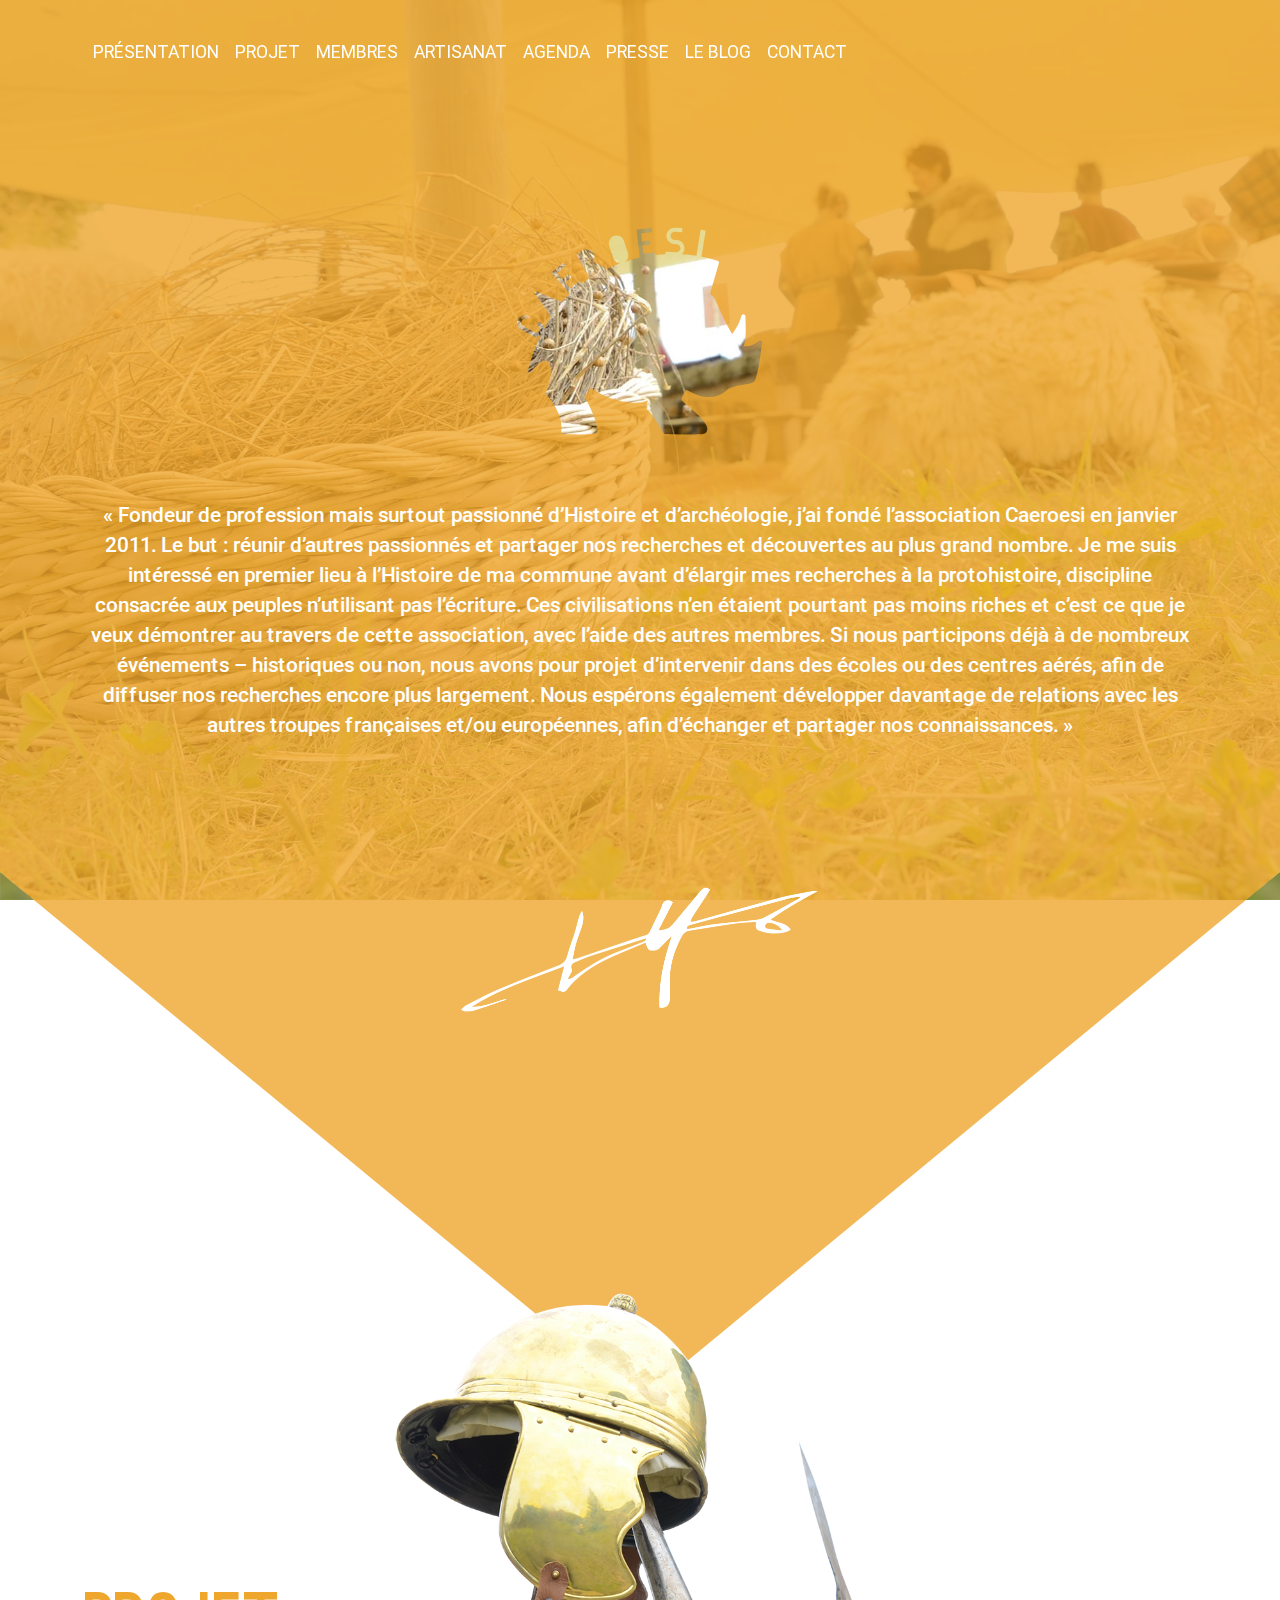
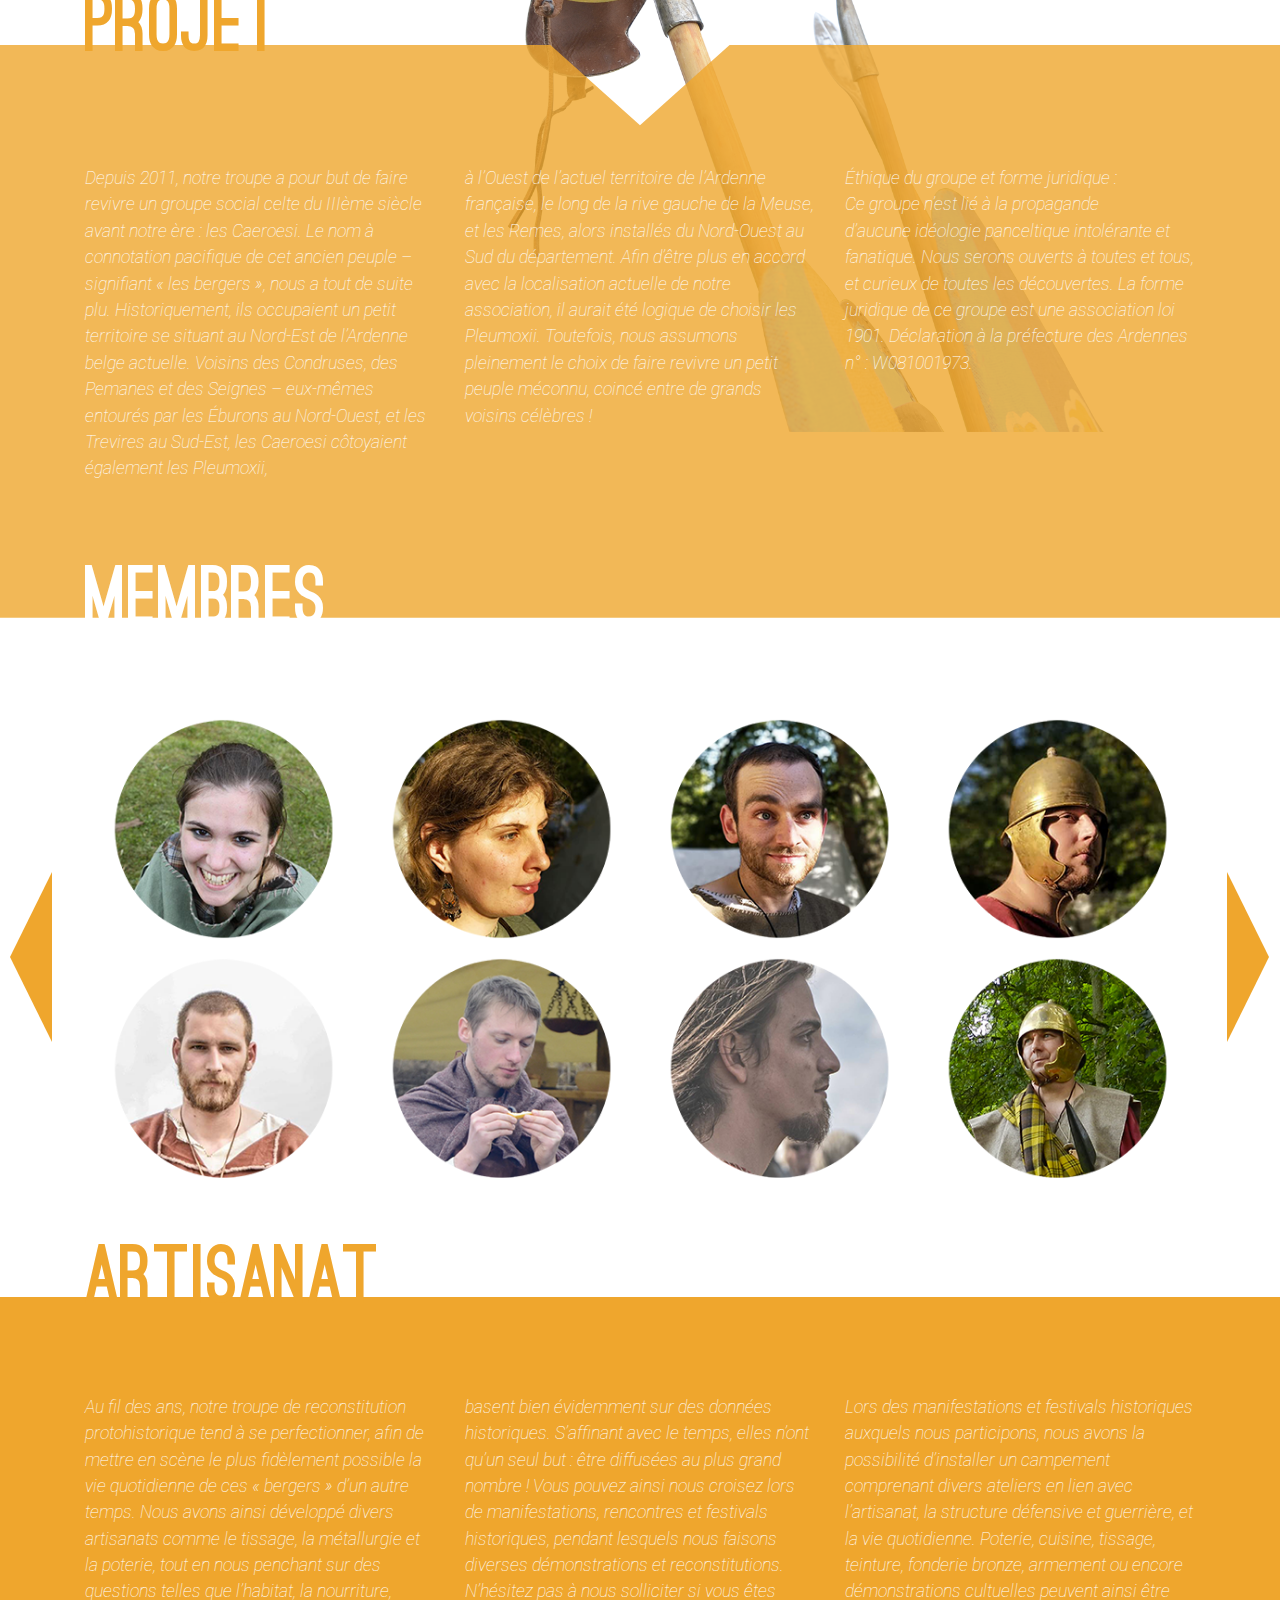
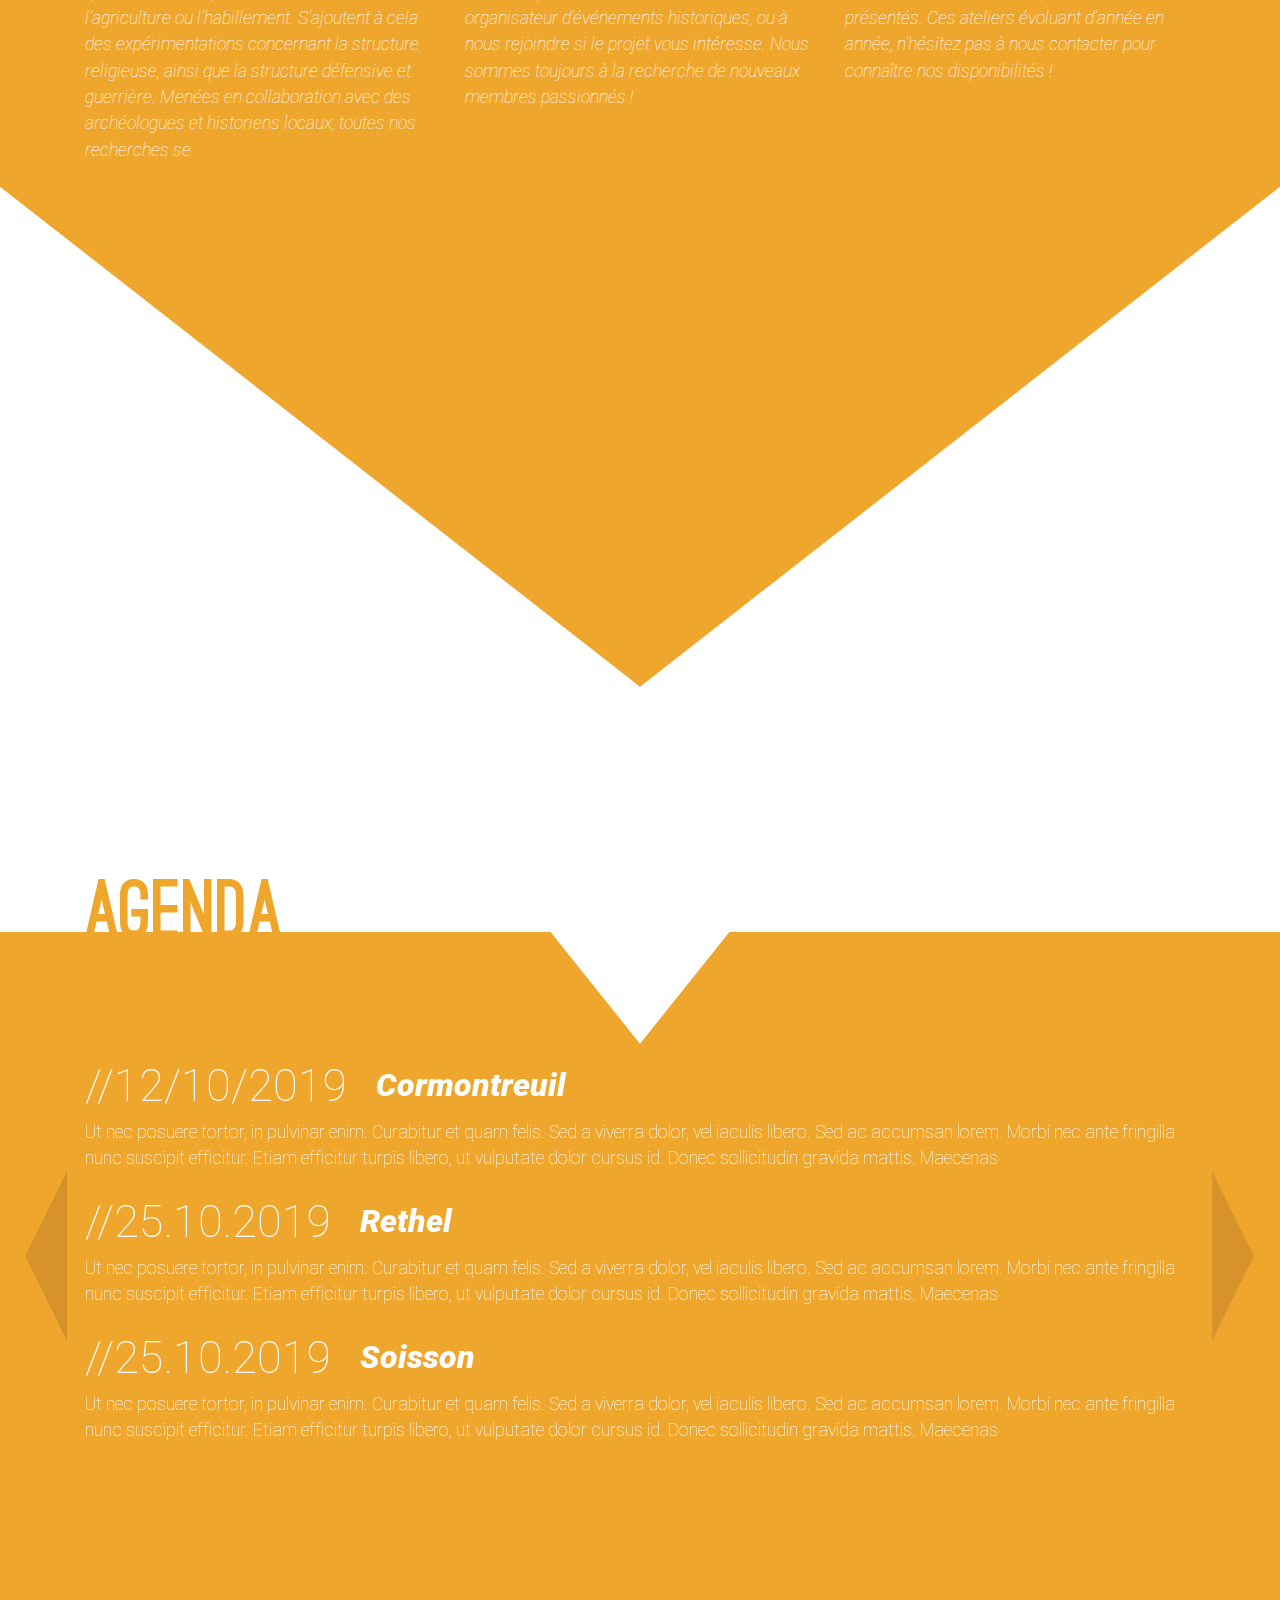
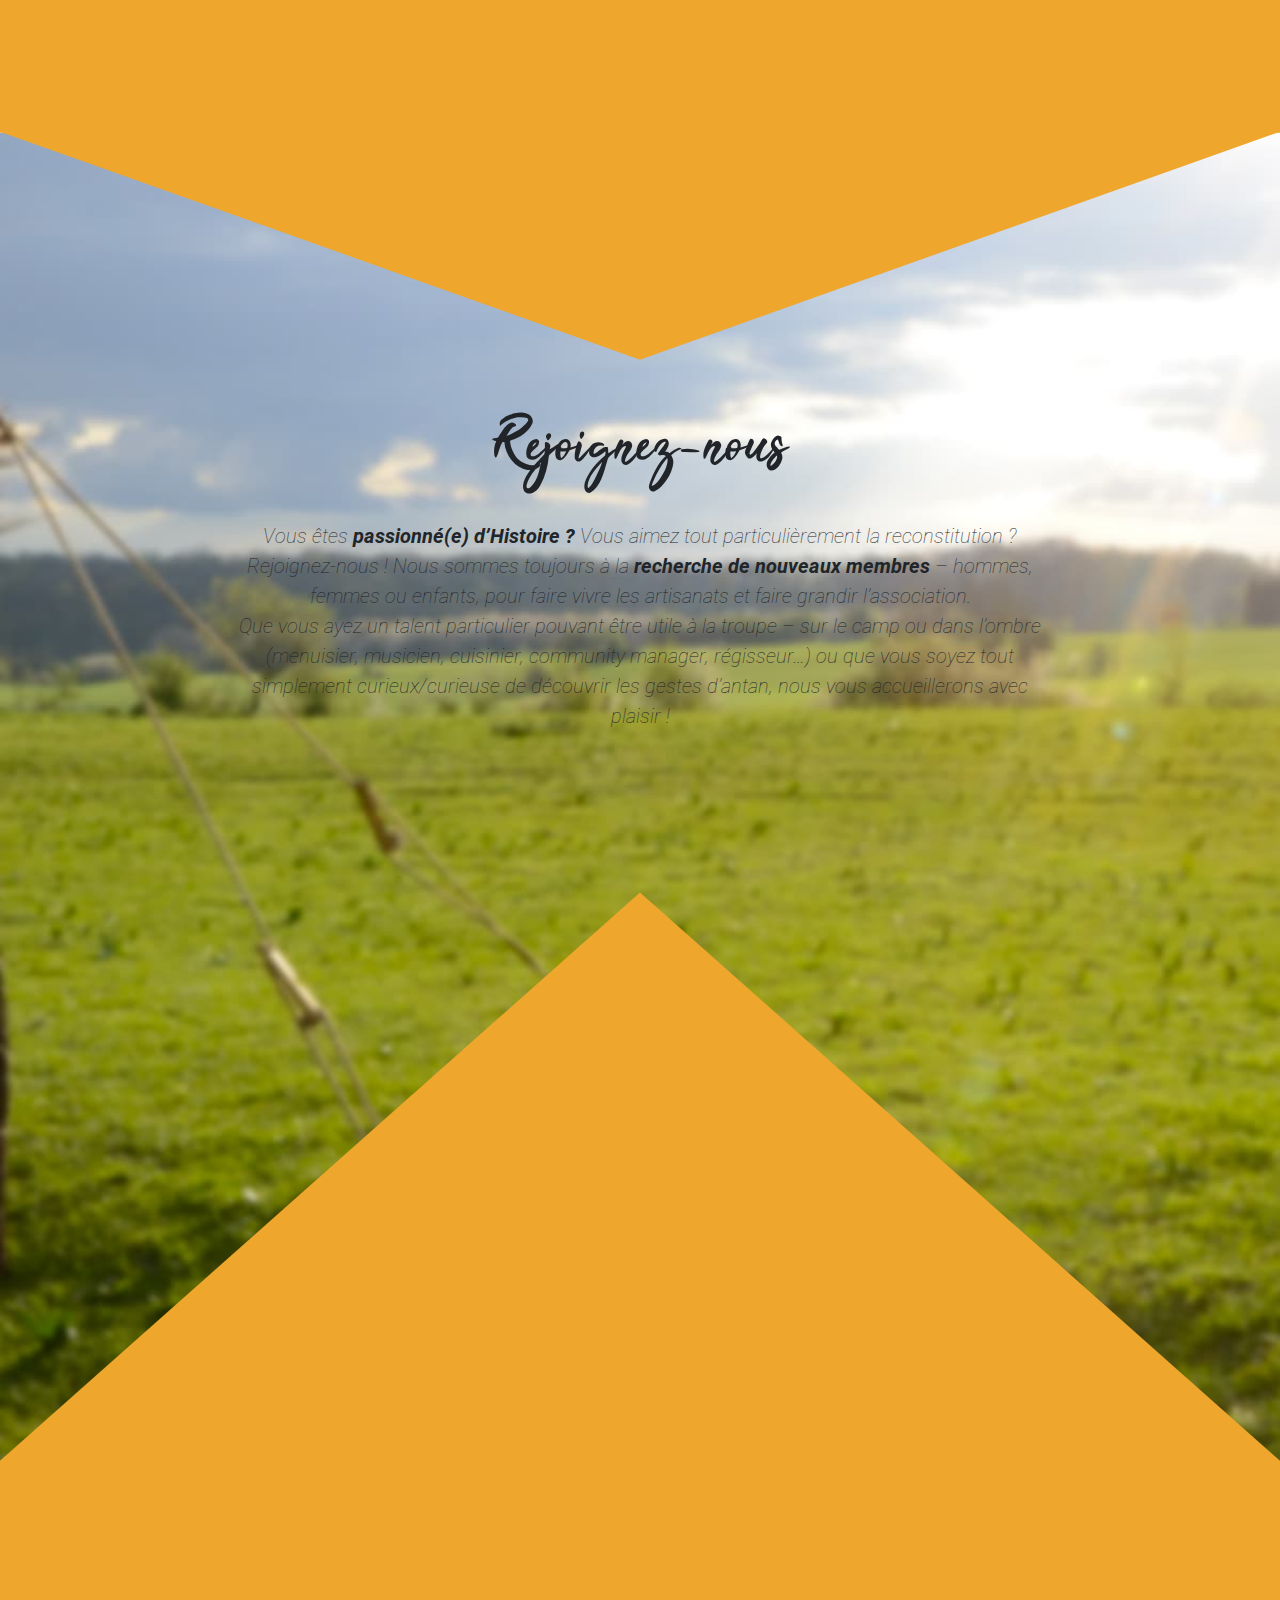
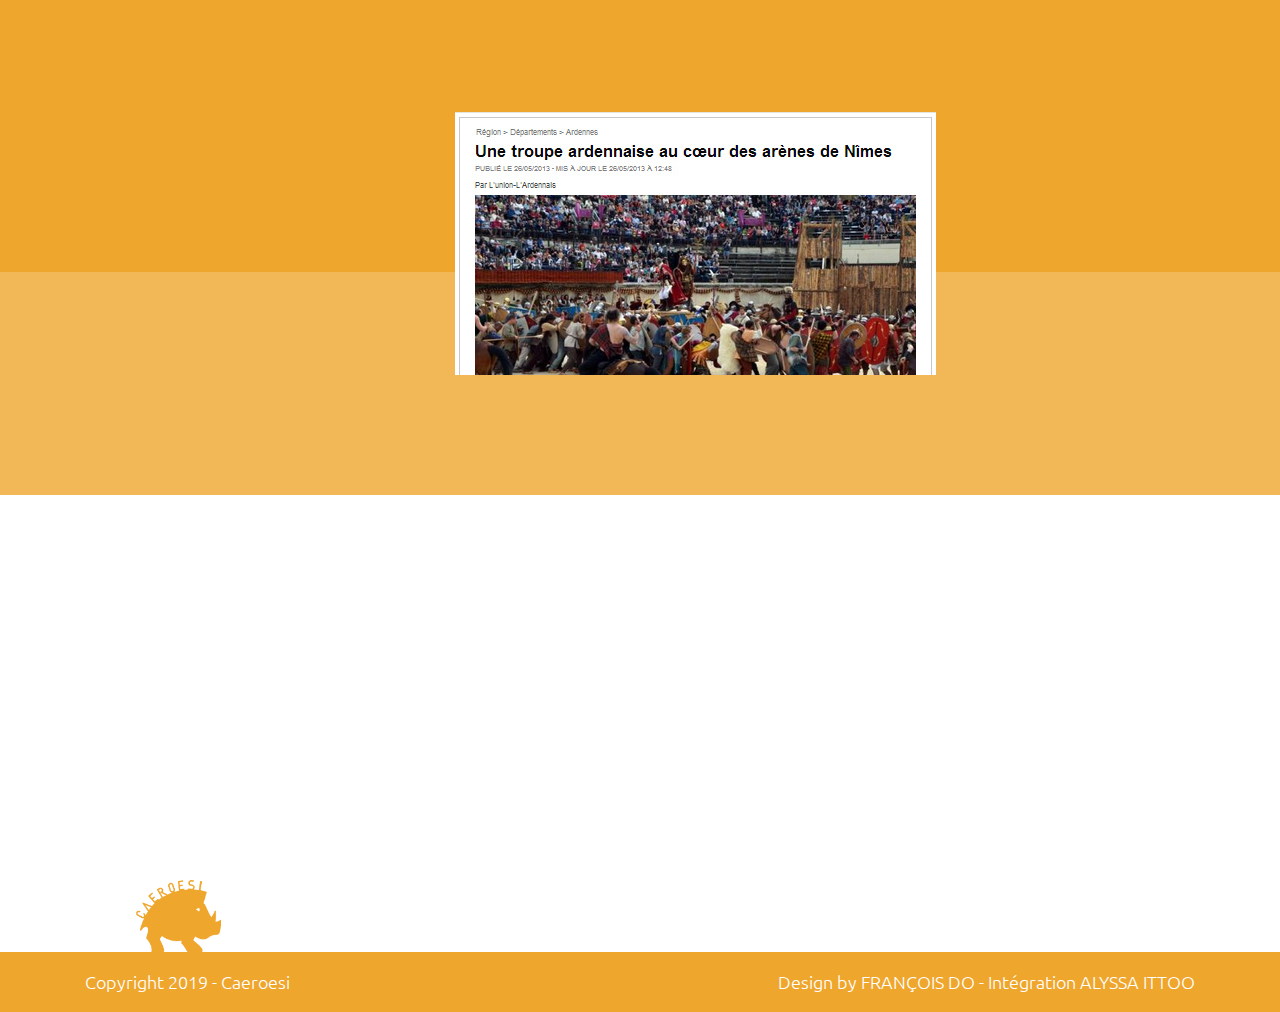
==== index.html @ 558ce7c9 "change php extension to html" ====
<!DOCTYPE html>
<html lang="fr">
<head>
    <meta charset="UTF-8">
    <meta name="viewport" content="width=device-width, initial-scale=1, shrink-to-fit=no">
    <meta http-equiv="X-UA-Compatible" content="ie=edge">
    <title>Accueil</title>

    <link rel="stylesheet" type="text/css" href="fonts/font.css">

    <link rel="stylesheet" type="text/css" href="assets/bootstrap.min.css">
    <link rel="stylesheet" type="text/css" href="assets/slick.css">
    <link rel="stylesheet" type="text/css" href="style.css">
</head>
<body>

    <nav class="navbar navbar-expand-lg">
        <div class="container">
            <button class="navbar-toggler" type="button" data-toggle="collapse" data-target="#navbar-mobile" aria-controls="navbar-mobile" aria-expanded="false" aria-label="Toggle navigation">
                <span class="navbar-toggler-icon"></span>
            </button>

            <div class="collapse navbar-collapse" id="navbar-mobile">
                <div class="on-mobile close"><a href="#" data-toggle="collapse" data-target="#navbar-mobile" aria-controls="navbar-mobile" aria-expanded="false" aria-label="Toggle navigation"><img src="images/close.png" alt="fermer le menu"></a></div>
                <ul class="navbar-nav mr-auto">
                    <li class="nav-item active">
                        <a class="nav-link" href="#presentation">Présentation<span class="sr-only">(current)</span></a>
                    </li>
                    <li class="nav-item">
                        <a class="nav-link" href="#projet">Projet</a>
                    </li>
                    <li class="nav-item">
                        <a class="nav-link" href="#membres">Membres</a>
                    </li>
                    <li class="nav-item">
                        <a class="nav-link" href="#artisanat">Artisanat</a>
                    </li>
                    <li class="nav-item">
                        <a class="nav-link" href="#agenda">Agenda</a>
                    </li>
                    <li class="nav-item">
                        <a class="nav-link" href="#presse">Presse</a>
                    </li>
                    <li class="nav-item">
                        <a class="nav-link" href="#btn-blog">Le blog</a>
                    </li>
                    <li class="nav-item">
                        <a class="nav-link" href="#contact">Contact</a>
                    </li>
                </ul>
                <div class="social-media on-mobile">
                    <ul>
                        <li>
                            <a href="#"><img src="images/reseaux-soc/facebook-orange.png" alt="Facebook de Caeroesi"></a>
                        </li>
                        <li>
                            <a href="#"><img src="images/reseaux-soc/instagram-orange.png" alt="Instagram de Caeroesi"></a>
                        </li>
                        <li>
                            <a href="#"><img src="images/reseaux-soc/pinterest-orange.png" alt="Pinterest de Caeroesi"></a>
                        </li>
                    </ul>
                </div>
            </div>

        </div>
    </nav>

    <section class="presentation">
        <div class="overlay"></div>

            <div class="presentation-content" id="presentation">
                <div class="container">
                    <p>« Fondeur de profession mais surtout passionné d’Histoire et d’archéologie, j’ai fondé l’association Caeroesi en janvier 2011. Le but : réunir d’autres passionnés et partager nos recherches et découvertes au plus grand nombre. Je me suis intéressé en premier lieu à l’Histoire de ma commune avant d’élargir mes recherches à la protohistoire, discipline consacrée aux peuples n’utilisant pas l’écriture. Ces civilisations n’en étaient pourtant pas moins riches et c’est ce que je veux démontrer au travers de cette association, avec l’aide des autres membres. Si nous participons déjà à de nombreux événements – historiques ou non, nous avons pour projet d’intervenir dans des écoles ou des centres aérés, afin de diffuser nos recherches encore plus largement. Nous espérons également développer davantage de relations avec les autres troupes françaises et/ou européennes, afin d’échanger et partager nos connaissances. »</p>

                    <div class="presentation-signature">
                        <img src="images/signature-pascal-lagrange-blanc.png" alt="Signature de Pascal Lagrange" class="img-fluid">
                    </div>
                </div>
            </div>
        
    </section>

    <section class="projet">
        <div class="title-wrapper" id="projet">
            <div class="container">
                <h2 class="title">Projet</h2>
            </div>
        </div>
            
        <div class="casque"></div>

        <div class="bloc-content projet-content">
            <div class="container">
                <div class="row">
                    <div class="col-12 col-md-4">
                        <p>Depuis 2011, notre troupe a pour but de faire revivre un groupe social celte du IIIème siècle avant notre ère : les Caeroesi. Le nom à connotation pacifique de cet ancien peuple – signifiant « les bergers », nous a tout de suite plu. Historiquement, ils occupaient un petit territoire se situant au Nord-Est de l’Ardenne belge actuelle. Voisins des Condruses, des Pemanes et des Seignes – eux-mêmes entourés par les Éburons au Nord-Ouest, et les Trevires au Sud-Est, les Caeroesi côtoyaient également les Pleumoxii,</p>
                    </div>
                    <div class="col-12 col-md-4">
                        <p>à l’Ouest de l’actuel territoire de l’Ardenne française, le long de la rive gauche de la Meuse, et les Remes, alors installés du Nord-Ouest au Sud du département. Afin d’être plus en accord avec la localisation actuelle de notre association, il aurait été logique de choisir les Pleumoxii. Toutefois, nous assumons pleinement le choix de faire revivre un petit peuple méconnu, coincé entre de grands voisins célèbres !</p>
                    </div>
                    <div class="col-12 col-md-4">
                        <p>Éthique du groupe et forme juridique :
                        <br>Ce groupe n’est lié à la propagande d’aucune idéologie panceltique intolérante et fanatique. Nous serons ouverts à toutes et tous, et curieux de toutes les découvertes. La forme juridique de ce groupe est une association loi 1901. Déclaration à la préfecture des Ardennes n° : W081001973.</p>
                    </div>
                </div>
            </div>
        </div>
    </section>

    <section id="membres">
        <div class="title-wrapper">
            <div class="container">
                <h2 class="title text-white">Membres</h2>
            </div>
        </div>

        <div class="container carousel-container">
            <div class="carousel-arrow prev slick-prev"></div>
            <div class="membres-carousel">
                <div class="membres"><img src="images/membres/alauda.png" class="img-fluid" alt="Photo de Alauda"></div>
                <div class="membres"><img src="images/membres/alaunos.png" class="img-fluid" alt="Photo de alaunos"></div>
                <div class="membres"><img src="images/membres/amamela.png" class="img-fluid" alt="Photo de amamela"></div>
                <div class="membres"><img src="images/membres/artos.png" class="img-fluid" alt="Photo de artos"></div>
                <div class="membres"><img src="images/membres/bagonouiios.png" class="img-fluid" alt="Photo de bagonouiios"></div>
                <div class="membres"><img src="images/membres/cularomaros.png" class="img-fluid" alt="Photo de cularomaros"></div>
                <div class="membres"><img src="images/membres/deuromaros.png" class="img-fluid" alt="Photo de deuromaros"></div>
                <div class="membres"><img src="images/membres/louernos.png" class="img-fluid" alt="Photo de louernos"></div>
                <div class="membres"><img src="images/membres/uidugnata.png" class="img-fluid" alt="Photo de uidugnata"></div>
            </div>
            <div class="carousel-arrow next slick-next"></div>

        </div>
    </section>

    <section id="artisanat">
        <div class="title-wrapper">
            <div class="container">
                <h2 class="title">Artisanat</h2>
            </div>
        </div>

        <div class="polygon">
            <div class="bloc-content">
                <div class="container">
                    <div class="row">
                        <div class="col-12 col-md-4">
                            <p>Au fil des ans, notre troupe de reconstitution protohistorique tend à se perfectionner, afin de mettre en scène le plus fidèlement possible la vie quotidienne de ces « bergers » d’un autre temps. Nous avons ainsi développé divers artisanats comme le tissage, la métallurgie et la poterie, tout en nous penchant sur des questions telles que l’habitat, la nourriture, l’agriculture ou l’habillement. S’ajoutent à cela des expérimentations concernant la structure religieuse, ainsi que la structure défensive et guerrière. Menées en collaboration avec des archéologues et historiens locaux, toutes nos recherches se</p>
                        </div>
                        <div class="col-12 col-md-4">
                            <p>basent bien évidemment sur des données historiques. S’affinant avec le temps, elles n’ont qu’un seul but : être diffusées au plus grand nombre ! Vous pouvez ainsi nous croisez lors de manifestations, rencontres et festivals historiques, pendant lesquels nous faisons diverses démonstrations et reconstitutions. N’hésitez pas à nous solliciter si vous êtes organisateur d’événements historiques, ou à nous rejoindre si le projet vous intéresse. Nous sommes toujours à la recherche de nouveaux membres passionnés !
                                    </p>
                        </div>
                        <div class="col-12 col-md-4">
                            <p>Lors des manifestations et festivals historiques auxquels nous participons, nous avons la possibilité d’installer un campement comprenant divers ateliers en lien avec l’artisanat, la structure défensive et guerrière, et la vie quotidienne. Poterie, cuisine, tissage, teinture, fonderie bronze, armement ou encore démonstrations cultuelles peuvent ainsi être présentés. Ces ateliers évoluant d’année en année, n’hésitez pas à nous contacter pour connaître nos disponibilités !</p>
                        </div>
                    </div>
                </div>
            </div>
        </div>

    </section>

    <section class="agenda">
        <div class="title-wrapper" id="agenda">
            <div class="container">
                <h2 class="title">Agenda</h2>
            </div>
        </div>
        <div class="bloc-content projet-content">
            <div class="container">
                <div class="carousel-arrow agenda-prev slick-prev"></div>
                <div class="agenda-carousel">
                    <div class="event">
                        <div class="date-lieu">
                            <div class="date">
                                //<span>12/10/2019</span>
                            </div>
                            <div class="lieu">
                                Cormontreuil
                            </div>
                        </div>

                        <div class="description">
                            <p>Ut nec posuere tortor, in pulvinar enim. Curabitur et quam felis. Sed a viverra dolor, vel iaculis libero. Sed ac accumsan    lorem. Morbi nec ante fringilla nunc suscipit efficitur. Etiam efficitur turpis libero, ut vulputate dolor cursus id. Donec sollicitudin gravida mattis. Maecenas</p>
                        </div>
                    </div>

                    <div class="event">
                        <div class="date-lieu">
                            <div class="date">
                                //<span>25.10.2019</span>
                            </div>
                            <div class="lieu">
                                Rethel
                            </div>
                        </div>

                        <div class="description">
                            <p>Ut nec posuere tortor, in pulvinar enim. Curabitur et quam felis. Sed a viverra dolor, vel iaculis libero. Sed ac accumsan    lorem. Morbi nec ante fringilla nunc suscipit efficitur. Etiam efficitur turpis libero, ut vulputate dolor cursus id. Donec sollicitudin gravida mattis. Maecenas</p>
                        </div>
                    </div>

                    <div class="event">
                        <div class="date-lieu">
                            <div class="date">
                                //<span>25.10.2019</span>
                            </div>
                            <div class="lieu">
                                Soisson
                            </div>
                        </div>

                        <div class="description">
                            <p>Ut nec posuere tortor, in pulvinar enim. Curabitur et quam felis. Sed a viverra dolor, vel iaculis libero. Sed ac accumsan    lorem. Morbi nec ante fringilla nunc suscipit efficitur. Etiam efficitur turpis libero, ut vulputate dolor cursus id. Donec sollicitudin gravida mattis. Maecenas</p>
                        </div>
                    </div>

                    <div class="event">
                        <div class="date-lieu">
                            <div class="date">
                                //<span>12/10/2019</span>
                            </div>
                            <div class="lieu">
                                Cormontreuil
                            </div>
                        </div>

                        <div class="description">
                            <p>Ut nec posuere tortor, in pulvinar enim. Curabitur et quam felis. Sed a viverra dolor, vel iaculis libero. Sed ac accumsan    lorem. Morbi nec ante fringilla nunc suscipit efficitur. Etiam efficitur turpis libero, ut vulputate dolor cursus id. Donec sollicitudin gravida mattis. Maecenas</p>
                        </div>
                    </div>

                    <div class="event">
                        <div class="date-lieu">
                            <div class="date">
                                //<span>25.10.2019</span>
                            </div>
                            <div class="lieu">
                                Rethel
                            </div>
                        </div>

                        <div class="description">
                            <p>Ut nec posuere tortor, in pulvinar enim. Curabitur et quam felis. Sed a viverra dolor, vel iaculis libero. Sed ac accumsan    lorem. Morbi nec ante fringilla nunc suscipit efficitur. Etiam efficitur turpis libero, ut vulputate dolor cursus id. Donec sollicitudin gravida mattis. Maecenas</p>
                        </div>
                    </div>

                    <div class="event">
                        <div class="date-lieu">
                            <div class="date">
                                //<span>25.10.2019</span>
                            </div>
                            <div class="lieu">
                                Rethel
                            </div>
                        </div>

                        <div class="description">
                            <p>Ut nec posuere tortor, in pulvinar enim. Curabitur et quam felis. Sed a viverra dolor, vel iaculis libero. Sed ac accumsan    lorem. Morbi nec ante fringilla nunc suscipit efficitur. Etiam efficitur turpis libero, ut vulputate dolor cursus id. Donec sollicitudin gravida mattis. Maecenas</p>
                        </div>
                    </div>

                </div>
                <div class="carousel-arrow agenda-next slick-next"></div>
            </div>
        </div>

        <div class="btn-blog" id="btn-blog">
            <a href="#" class="btn-blog-circle">
                <img src="images/btn-blog.svg" alt="Bouton aller vers le blog">
            </a>
        </div>
    </section>

    <section id="join-us">
        <div class="join-us-wrapper">
            <div class="container">
                <h4 class="join-us-title">Rejoignez-nous</h4>
                <p class="join-us-description">Vous êtes <strong>passionné(e) d’Histoire ?</strong> Vous aimez tout particulièrement la reconstitution ? Rejoignez-nous ! Nous sommes toujours à la <strong>recherche de nouveaux membres</strong> – hommes, femmes ou enfants, pour faire vivre les artisanats et faire grandir l’association.
                <br>Que vous ayez un talent particulier pouvant être utile à la troupe – sur le camp ou dans l’ombre (menuisier, musicien, cuisinier, community manager, régisseur…) ou que vous soyez tout simplement curieux/curieuse de découvrir les gestes d’antan, nous vous accueillerons avec plaisir !</p>
            </div>
        </div>
    </section>

    <div class="img-wrapper">
        <div class="polygon-top"></div>

        <div class="img-background"></div>

        <section id="presse">
            <div class="title-wrapper">
                <div class="container">
                    <h2 class="title">Presse</h2>
                </div>
            </div>
            
            <div class="presse-content">
                <div class="container carousel-container">
                    <div class="carousel-arrow presse-prev slick-prev"></div>
                    <div class="presse-carousel fade-in-progressively" data-grid-ratio="1">
                        <div class="presse">
                            <img src="presse/union_nimes.jpg" alt="coupure de presse union nimes" class="imageresource"/>
                        </div>
                    </div>
                    <div class="carousel-arrow presse-next slick-next"></div>
                </div>
            </div>
        </section>

        <footer id="contact">
            <div class="container">
                <div class="row">
                    <div class="col-12 col-md-5">
                        <h2 class="title text-white">Contact</h2>

                        <div class="social-media">
                            <ul>
                                <li>
                                    <a href="#"><img src="images/reseaux-soc/facebook.png" alt="Facebook de Caeroesi"></a>
                                </li>
                                <li>
                                    <a href="#"><img src="images/reseaux-soc/instagram.png" alt="Instagram de Caeroesi"></a>
                                </li>
                                <li>
                                    <a href="#"><img src="images/reseaux-soc/pinterest.png" alt="Pinterest de Caeroesi"></a>
                                </li>
                            </ul>
                        </div>

                    </div>

                    <div class="col col-md formulaire">
                        <div>
                            <button type="button" class="btn-outline-white" data-toggle="modal" data-target=".modal-form">Entrez votre mail</button>
                        </div>
                        <p>Des questions un devis, des news ...</p>
                    </div>
                </div>
            </div>
        </footer>

    </div>

    <div class="footer-bottom">
        <div class="container">
            <div class="d-flex justify-content-between align-items-center">
                <p>Copyright 2019 - Caeroesi</p>
                <p>Design by FRANÇOIS DO - Intégration ALYSSA ITTOO</p>
            </div>
        </div>
    </div>

    <!-- Presse preview quand on clique -->
    <div class="modal fade" id="imagemodal" tabindex="-1" role="dialog" aria-labelledby="myModalLabel" aria-hidden="true">
        <div class="modal-dialog">
          <div class="modal-content">
            <div class="modal-header">
              <button type="button" class="close" data-dismiss="modal"><span aria-hidden="true">&times;</span><span class="sr-only">Close</span></button>
            </div>
            <div class="modal-body">
              <img src="" id="imagepreview">
            </div>
          </div>
        </div>
    </div>

    <!-- Formulaire -->
    <div class="modal modal-form fade" tabindex="-1" role="dialog" aria-hidden="false">
        <div class="modal-dialog">
            <div class="modal-content">
            <div class="modal-header">
                <button type="button" class="close" data-dismiss="modal"><span aria-hidden="false">&times;</span></button>
            </div>
            <div class="modal-body">
                <form>
                    <div class="row">
                        <div class="col-12 col-md-6">
                            <div class="row">
                                <div class="col">
                                    <input type="email" class="form-control" placeholder="Email">
                                </div>
                            </div>
                            <div class="row">
                                <div class="col">
                                    <input type="text" class="form-control" placeholder="Prénom">
                                </div>
                                <div class="col">
                                    <input type="text" class="form-control" placeholder="Nom">
                                </div>
                            </div>
                            <div class="row">
                                <div class="col">
                                    <input type="text" class="form-control" placeholder="Adresse">
                                </div>
                            </div>
                            <div class="row">
                                <div class="col">
                                    <input type="text" class="form-control" placeholder="Adresse 2">
                                </div>
                            </div>
                            <div class="row">
                                <div class="col">
                                    <input type="text" class="form-control" placeholder="Ville">
                                </div>
                                <div class="col">
                                    <input type="text" class="form-control" placeholder="CP">
                                </div>
                            </div>
                            <div class="row">
                                <div class="col">
                                    <input type="text" class="form-control" placeholder="Pays">
                                </div>
                            </div>
                            <div class="row">
                                <div class="col">
                                    <input type="tel" class="form-control" placeholder="Téléphone">
                                </div>
                            </div>
                        </div>
                        <div class="col col-md">
                            <div class="row">
                                <div class="col">
                                    <textarea class="form-control" id="message" rows="5" placeholder="Votre Message"></textarea>
                                </div>
                            </div>
                        </div>
                    </div>
                    <div class="text-right">
                        <button type="submit" class="btn btn-submit">Envoyer</button>
                    </div>
                </form>
            </div>
            </div>
        </div>
    </div>

    <script type="text/javascript" src="assets/jquery.min.js"></script>
    <script type="text/javascript" src="assets/bootstrap.min.js"></script>
    <script type="text/javascript" src="assets/slick.js"></script>
    <script>
        $(document).ready(function(){
            $('.membres-carousel').slick({
                dots: false,
                arrows: true,
                infinite: false,
                speed: 300,
                slidesToShow: 4,
                slidesToScroll: 4,
                rows: 2,
                prevArrow: '.prev',
                nextArrow: '.next',
                responsive: [
                    {
                        breakpoint: 1024,
                        settings: {
                            slidesToShow: 3,
                            slidesToScroll: 3
                        }
                    },
                    {
                        breakpoint: 600,
                        settings: {
                            slidesToShow: 2,
                            slidesToScroll: 2
                        }
                    },
                    {
                        breakpoint: 480,
                        settings: {
                            rows: 1,
                            slidesToShow: 1,
                            slidesToScroll: 1
                        }
                    }
                    
                ]
            });

            $('.agenda-carousel').slick({
                dots: false,
                arrows: true,
                infinite: false,
                speed: 300,
                slidesToShow: 1,
                slidesToScroll: 1,
                rows: 3,
                prevArrow: '.agenda-prev',
                nextArrow: '.agenda-next',
                responsive: [
                    {
                        breakpoint: 1024,
                        settings: {
                            slidesToShow: 1,
                            slidesToScroll: 1
                        }
                    },
                    {
                        breakpoint: 600,
                        settings: {
                            rows: 2,
                            slidesToShow: 1,
                            slidesToScroll: 1
                        }
                    },
                    {
                        breakpoint: 480,
                        settings: {
                            rows: 1,
                            slidesToShow: 1,
                            slidesToScroll: 1
                        }
                    }
                    
                ]
            });

            // Section Presse - carousel + modal pour la preview d'image
            $('.presse-carousel').slick({
                dots: false,
                arrows: true,
                speed: 300,
                slidesToShow: 3,
                slidesToScroll: 3,
                prevArrow: '.presse-prev',
                nextArrow: '.presse-next',
                responsive: [
                  {
                    breakpoint: 1024,
                    settings: {
                      slidesToShow: 3,
                      slidesToScroll: 3,
                    }
                  },
                  {
                    breakpoint: 600,
                    settings: {
                      slidesToShow: 2,
                      slidesToScroll: 2
                    }
                  },
                  {
                    breakpoint: 480,
                    settings: {
                      slidesToShow: 1,
                      slidesToScroll: 1
                    }
                  }
                ]
              });

            $(".presse").on("click", function() {
            $('#imagepreview').attr('src', $('.imageresource').attr('src'));
            $('#imagemodal').modal('show');
            });
        });

        $("a[href*='#']:not([href='#'])").click(function(e) {
            e.preventDefault();
            if (
                location.hostname == this.hostname
                && this.pathname.replace(/^\//,"") == location.pathname.replace(/^\//,"")
            ) {
                var anchor = $(this.hash);
                anchor = anchor.length ? anchor : $("[name=" + this.hash.slice(1) +"]");
                if ( anchor.length ) {
                    $("html, body").animate( { scrollTop: anchor.offset().top - 75 }, 1500);
                }
            }
        });
    </script>

</body>
</html>
---- fonts/font.css ----
@font-face {
    font-family: 'Tahu';
    src: url('Tahu!.ttf') format('truetype'); /* Chrome 6+, Firefox 3.6+, IE 9+, Safari 5.1+ */
}

@font-face {
  font-family: 'Ostrich';
  src: url('ostrich-regular.ttf') format('truetype'); /* Chrome 6+, Firefox 3.6+, IE 9+, Safari 5.1+ */
}

@font-face {
    font-family: 'Ostrich Black';
    src: url('ostrich-black.ttf') format('truetype'); /* Chrome 6+, Firefox 3.6+, IE 9+, Safari 5.1+ */
}

@font-face {
    font-family: 'Ostrich Bold';
    src: url('ostrich-bold.ttf') format('truetype'); /* Chrome 6+, Firefox 3.6+, IE 9+, Safari 5.1+ */
}

@font-face {
    font-family: 'Ostrich Light';
    src: url('ostrich-light.ttf') format('truetype'); /* Chrome 6+, Firefox 3.6+, IE 9+, Safari 5.1+ */
}

@font-face {
    font-family: 'Roboto';
    src: url('Roboto-Regular.ttf') format('truetype'); /* Chrome 6+, Firefox 3.6+, IE 9+, Safari 5.1+ */
}

@font-face {
    font-family: 'Roboto Black';
    src: url('Roboto-Black.ttf') format('truetype'); /* Chrome 6+, Firefox 3.6+, IE 9+, Safari 5.1+ */
}

@font-face {
    font-family: 'Roboto Bold';
    src: url('Roboto-Bold.ttf') format('truetype'); /* Chrome 6+, Firefox 3.6+, IE 9+, Safari 5.1+ */
}

@font-face {
    font-family: 'Roboto Light';
    src: url('Roboto-Light.ttf') format('truetype'); /* Chrome 6+, Firefox 3.6+, IE 9+, Safari 5.1+ */
}

@font-face {
    font-family: 'Roboto Italic';
    src: url('Roboto-Italic.ttf') format('truetype'); /* Chrome 6+, Firefox 3.6+, IE 9+, Safari 5.1+ */
}

@font-face {
    font-family: 'Roboto Bold Italic';
    src: url('Roboto-BoldItalic.ttf') format('truetype'); /* Chrome 6+, Firefox 3.6+, IE 9+, Safari 5.1+ */
}

@font-face {
    font-family: 'Roboto Black Italic';
    src: url('Roboto-BlackItalic.ttf') format('truetype'); /* Chrome 6+, Firefox 3.6+, IE 9+, Safari 5.1+ */
}


@font-face {
    font-family: 'Roboto Light Italic';
    src: url('Roboto-LightItalic.ttf') format('truetype'); /* Chrome 6+, Firefox 3.6+, IE 9+, Safari 5.1+ */
}

@font-face {
    font-family: 'Roboto Medium';
    src: url('Roboto-Medium.ttf') format('truetype'); /* Chrome 6+, Firefox 3.6+, IE 9+, Safari 5.1+ */
}

@font-face {
    font-family: 'Roboto Medium Italic';
    src: url('Roboto-MediumItalic.ttf') format('truetype'); /* Chrome 6+, Firefox 3.6+, IE 9+, Safari 5.1+ */
}

@font-face {
    font-family: 'Roboto Thin';
    src: url('Roboto-Thin.ttf') format('truetype'); /* Chrome 6+, Firefox 3.6+, IE 9+, Safari 5.1+ */
}

@font-face {
    font-family: 'Roboto Thin Italic';
    src: url('Roboto-ThinItalic.ttf') format('truetype'); /* Chrome 6+, Firefox 3.6+, IE 9+, Safari 5.1+ */
}

@font-face {
    font-family: 'Ubuntu Light';
    src: url('ubuntu-light.ttf') format('truetype'); /* Chrome 6+, Firefox 3.6+, IE 9+, Safari 5.1+ */
}
---- style.css ----
/***** 
****** Général *****/

@media (min-width: 1300px){
    .container{
        max-width: 1200px;
    }
}

.text-white{ color: #fff; }
.title{
    font-family: 'Ostrich Black', sans-serif;
    text-transform: uppercase;
    font-size: 5rem;
    color: #efa62d;
}

.title-wrapper{
    position: absolute;
    width: 100%;
    left: 0;
    margin-top: -68px;
    z-index: 2;
}

.btn-submit{
    background-color: #efa62d;
    color: #fff;
    width: 92%;
    max-width: 432px;
    text-align: center;
    border-radius: 0;
    font-family: 'Roboto Light', sans-serif;
    font-size: 1.1rem;
}

.btn-outline-white{
    background-color: transparent;
    border: 3px solid #fff;
    color: #fff;
    border-radius: 17px;
    width: 100%;
    height: 69px;
    font-size: 1.7rem;
    font-family: 'Roboto Thin', sans-serif;
    text-align: left;
    padding-left: 21px;
}

.btn-outline-white:focus,
.btn-outline-white:active{
    outline: 0 !important;
    box-shadow: none;
}

.on-mobile{
    display: none;
}

/***** Carousel *****/
.carousel-arrow{
    width: 43px;
    height: 170px;
    cursor: pointer;
    border: 0;
    position: absolute;
    top: 50%;
    margin-top: -85px;
    border-style: solid;
    background-size: contain;
}

.carousel-arrow.prev,
.carousel-arrow.agenda-prev,
.carousel-arrow.presse-prev{
    left: 10px;
}

.carousel-arrow.next,
.carousel-arrow.agenda-next,
.carousel-arrow.presse-next{
    right: 10px;
}

.carousel-arrow.prev{ background: url(images/prev.svg) no-repeat; }
.carousel-arrow.next{ background: url(images/next.svg) no-repeat; }

.carousel-arrow.agenda-prev{ background: url(images/prev-darker.svg) no-repeat; }
.carousel-arrow.agenda-next{ background: url(images/next-darker.svg) no-repeat; }

.carousel-arrow.presse-prev{ background: url(images/prev-white.svg) no-repeat; }
.carousel-arrow.presse-next{ background: url(images/next-white.svg) no-repeat; }

/***** End Carousel *****/

/***** 
****** Menu *****/

.navbar{
    margin-top: 23px;
    position: fixed;
    z-index: 10;
    width: 100%;
}

.navbar ul li a{
    font-family: 'Roboto', sans-serif;
    font-size: 1.1rem;
    text-transform: uppercase;
    color: #fff;
}

.navbar ul li a:hover,
.navbar-collapse li a:active,
.navbar-collapse li a:focus{
    color: #fff;
    text-decoration: underline;
}

.navbar-toggler .navbar-toggler-icon{
    background: url(images/menu-mobile.png) no-repeat;
    background-size: contain;
}

/***** 
****** Section présentation *****/

.presentation{
    position: relative;
    z-index: 1;
    height: 1400px;
    width: 100%;

    background: url(images/presentation.jpg) no-repeat;
    background-size: cover;
    -webkit-background-size: cover;
    -moz-background-size: cover;
    clip-path: polygon(0 0, 100% 0, 100% 872px, 50% 100%, 0 872px);
    background-attachment: fixed;
}

.presentation .overlay{
    position: absolute;
    left: 0;
    top: 0;
    width: 100%;
    height: 100%;

    background: url(images/presentation-logo.svg) no-repeat;
    background-size: cover;
    -webkit-background-size: cover;
    -moz-background-size: cover;
    background-position: center;
}

.presentation .presentation-content{
    position: absolute;
    width: 100%;
    top: 50%;
    margin-top: -200px;
    text-align: center;
    color: #fff;
    font-family: 'Roboto Medium', sans-serif;
    font-size: 1.3rem;
    line-height: 1.875rem;
}

.presentation-signature{
    width: 35%;
    height: auto;
    margin: auto;
    margin-top: 125px;
}

/***** 
****** Section projet *****/

.projet{
    position: relative;
    padding-top: 600px;
    top: -600px;
    margin-bottom: -600px;

    background: url(images/chateau.jpg) no-repeat;
    background-size: cover;
    -webkit-background-size: cover;
    -moz-background-size: cover;
    background-attachment: fixed;
}

.projet .casque{
    position: absolute;
    z-index: 1;
    width: 100%;
    height: 1010px;
    top: 0;
    margin-top: 30%;
    right: 0;
    /* margin-right: 2%; */
    background: url(images/casque.png) no-repeat;
    background-size: contain;
}

.projet-content{
    margin-top: 245px;
    padding: 120px 0;
    background-color: rgba(239, 166, 45, .8);
    clip-path: polygon(50% 14%, 57% 0%, 100% 0%, 100% 100%, 0 100%, 0 0%, 43% 0%);
}

.bloc-content{
    font-family: 'Roboto Thin Italic', sans-serif;
    color: #fff;
    position: relative;
    z-index: 1;
}

.projet .title-wrapper{
    margin-top: 177px;
}

.projet .bloc-content{
    font-size: 1.1rem;
}

/* .projet .casque{
    position: absolute;
    width: 500px;
    height: 300px;

    background: url(images/casque.png) no-repeat;
    background-size: cover;
    -webkit-background-size: cover;
    -moz-background-size: cover;
} */

/***** 
****** Section membres *****/

#membres{
    position: relative;
}

.membres-carousel{
    padding: 100px 0;
}
/***** 
****** Section artisanat *****/

#artisanat{
    position: relative;
    z-index: 2;
}

#artisanat .polygon{
    background-color: #efa62d;
    position: relative;
    clip-path: polygon(0 0, 100% 0, 100% 490px, 50% 100%, 0 490px);
    height: 990px;
}

#artisanat .bloc-content{
    padding-top: 97px;
    font-size: 1.1rem;
}

/***** 
****** Section agenda *****/

.agenda{
    position: relative;
    z-index: 1;
    padding-top: 600px;
    top: -600px;
    margin-bottom: -600px;

    background: url(images/agenda.jpg) no-repeat;
    background-size: cover;
    -webkit-background-size: cover;
    -moz-background-size: cover;
    background-attachment: fixed;
}

.agenda .title-wrapper{
    margin-top: 177px;
}

.agenda .projet-content{
    background-color: #efa62d;
    padding-bottom: 273px;
}

.agenda .projet-content .container{
    position: relative;
}

.carousel-arrow.agenda-prev{ left: -45px; }
.carousel-arrow.agenda-next{ right: -45px; }

.agenda .date-lieu{
    display: flex;
    flex-wrap: wrap;
    align-items: center;
}

.agenda .date{
    font-family: 'Roboto Thin', sans-serif;
    font-size: 2.8rem;
}

.agenda .lieu{
    font-family: 'Roboto Black Italic', sans-serif;
    font-size: 2rem;
    margin-left: 28px;
}

.agenda .description{
    font-family: 'Roboto Thin', sans-serif;
    font-size: 1.1rem;
}

.agenda:after{
    content: "";
    position: absolute;
    bottom: -227px;
    left: 0;
    width: 100%;
    height: 228px;
    background-color: #efa62d;
    clip-path: polygon(50% 100%, 0 0, 100% 0);
}

.agenda .btn-blog{
    position: absolute;
    bottom: -150px;
    left: 50%;
    margin-left: -130.5px;
    z-index: 1;
}

.agenda .btn-blog .btn-blog-circle{
    width: 261px;
    height: 261px;
    cursor: pointer;
}

.agenda .btn-blog a:hover{
    text-decoration: none;
}

#join-us{
    position: relative;
    padding-top: 277px;
    padding-bottom: 800px;
    background: url(images/join-us.jpg) no-repeat;
    background-size: cover;
}

#join-us .join-us-wrapper{
    text-align: center;
}

#join-us .join-us-title{
    font-family: 'Tahu', sans-serif;
    font-size: 4rem;
    margin-bottom: 35px;
}

#join-us .join-us-description{
    font-family: 'Roboto Thin Italic', sans-serif;
    font-size: 1.25rem;
    padding: 0 150px;
}

#join-us .join-us-description strong{
    font-family: 'Roboto Bold Italic', sans-serif;
}

.img-wrapper{
    position: relative;
    height: 760px;
}

.polygon-top{
    background-color: #efa62d;
    height: 980px;
    width: 100%;
    clip-path: polygon(50% 0%, 100% 58%, 100% 100%, 0 100%, 0% 58%);
    position: absolute;
    top: -900px;
    left: 0;
    z-index: 0;
}

.img-background{
    background: url(images/footer.png) no-repeat;
    background-position: center;
    background-size: cover;
    position: absolute;
    height: 1800px;
    z-index: 2;
    width: 100%;
    top: -1000px;
}

#presse{
    position: relative;
    z-index: 2;
    background-color: rgba(239, 166, 45, .8);
    top: -200px;
    margin-bottom: -200px;
}

#presse .presse-content{
    margin-top: 245px;
    padding: 120px 0;
}

#presse .presse{
    height: 257px;
    width: auto;
}

footer{
    padding-top: 105px;
    position: relative;
    z-index: 2;
}

.formulaire{
    cursor: pointer;
}

.formulaire p{
    margin-bottom: 0;
    margin-top: 5px;
    color: #fff;
    font-size: 1.1rem;
    font-family: 'Roboto Thin', sans-serif;
}

.social-media ul{
    padding-left: 0;
    list-style-type: none;
    display: flex;
}

.social-media ul li{
    margin-right: 53px;
    height: 41px;
    width: auto;
}

.footer-bottom{
    position: relative;
    z-index: 2;
    background-color: #efa62d;
    color: #fff;
    height: 60px;
    font-family: 'Ubuntu Light', sans-serif;
}

.footer-bottom .container,
.footer-bottom .container > div{
    height: 100%;
}

.footer-bottom:before{
    content: "";
    position: absolute;
    width: 93px;
    height: 79px;
    background: url(images/logo-caeroesi.png) no-repeat;
    background-size: cover;
    left: 10%;
    top: -76px;
}

.footer-bottom p{
    margin-bottom: 0;
    font-size: 1.1rem;
}

/***** 
****** Modal Formulaire *****/

.modal-form .modal-dialog{
    max-width: 80%;
}

.modal-form .form-control{
    border-radius: 0;
    background-color: #fff;
    margin-bottom: 10px;
    font-family: 'Roboto Light', sans-serif;
    font-size: 1.1rem;
}

.modal-header{
    border: 0;
}

@media (max-width: 768px){
    .on-mobile{ display: block !important; }
    .navbar-collapse{
        background-color: #efa62d;
        width: 100%;
    }
    .navbar-collapse .close{
        text-align: right;
        padding-top: 30px;
        padding-right: 30px;
    }
    .navbar-collapse .close img{
        width: 24px;
        height: 24px;
    }
    .navbar-collapse > ul{
        padding: 47px 30px;
    }    
    .navbar-collapse li a{
        padding: 0;
    }

    .navbar-collapse .social-media{
        background-color: #fff;
        padding: 15px 30px;
    }

    .navbar-collapse .social-media ul{
        margin-bottom: 0;
    }

    .navbar-collapse .social-media ul li{
        margin-right: 25px;
        height: auto;
    }

    .navbar-collapse .social-media li img{
        height: 25px;
        width: auto;
    }

    .presentation{
        height: auto;
        min-height: 1100px;
        clip-path: none;
    }

    .presentation .presentation-content{
        font-size: 16px;
    }

    .presentation-signature{
        margin-top: 50px;
    }

    .projet .casque{
        display: none;
    }

    #artisanat .polygon,
    .projet-content,
    .polygon-top{
        clip-path: none;
    }

    #artisanat .polygon{
        height: auto;
    }

    #artisanat .bloc-content{
        padding: 50px 0;
    }

    .agenda-carousel{
        width: 75%;
        margin: auto;
    }

    .carousel-arrow.agenda-prev{ left: 0; }
    .carousel-arrow.agenda-next{ right: 0; }

    #join-us .join-us-description{
        padding: 0;
    }

    .footer-bottom p{
        font-size: 13px;
    }
}
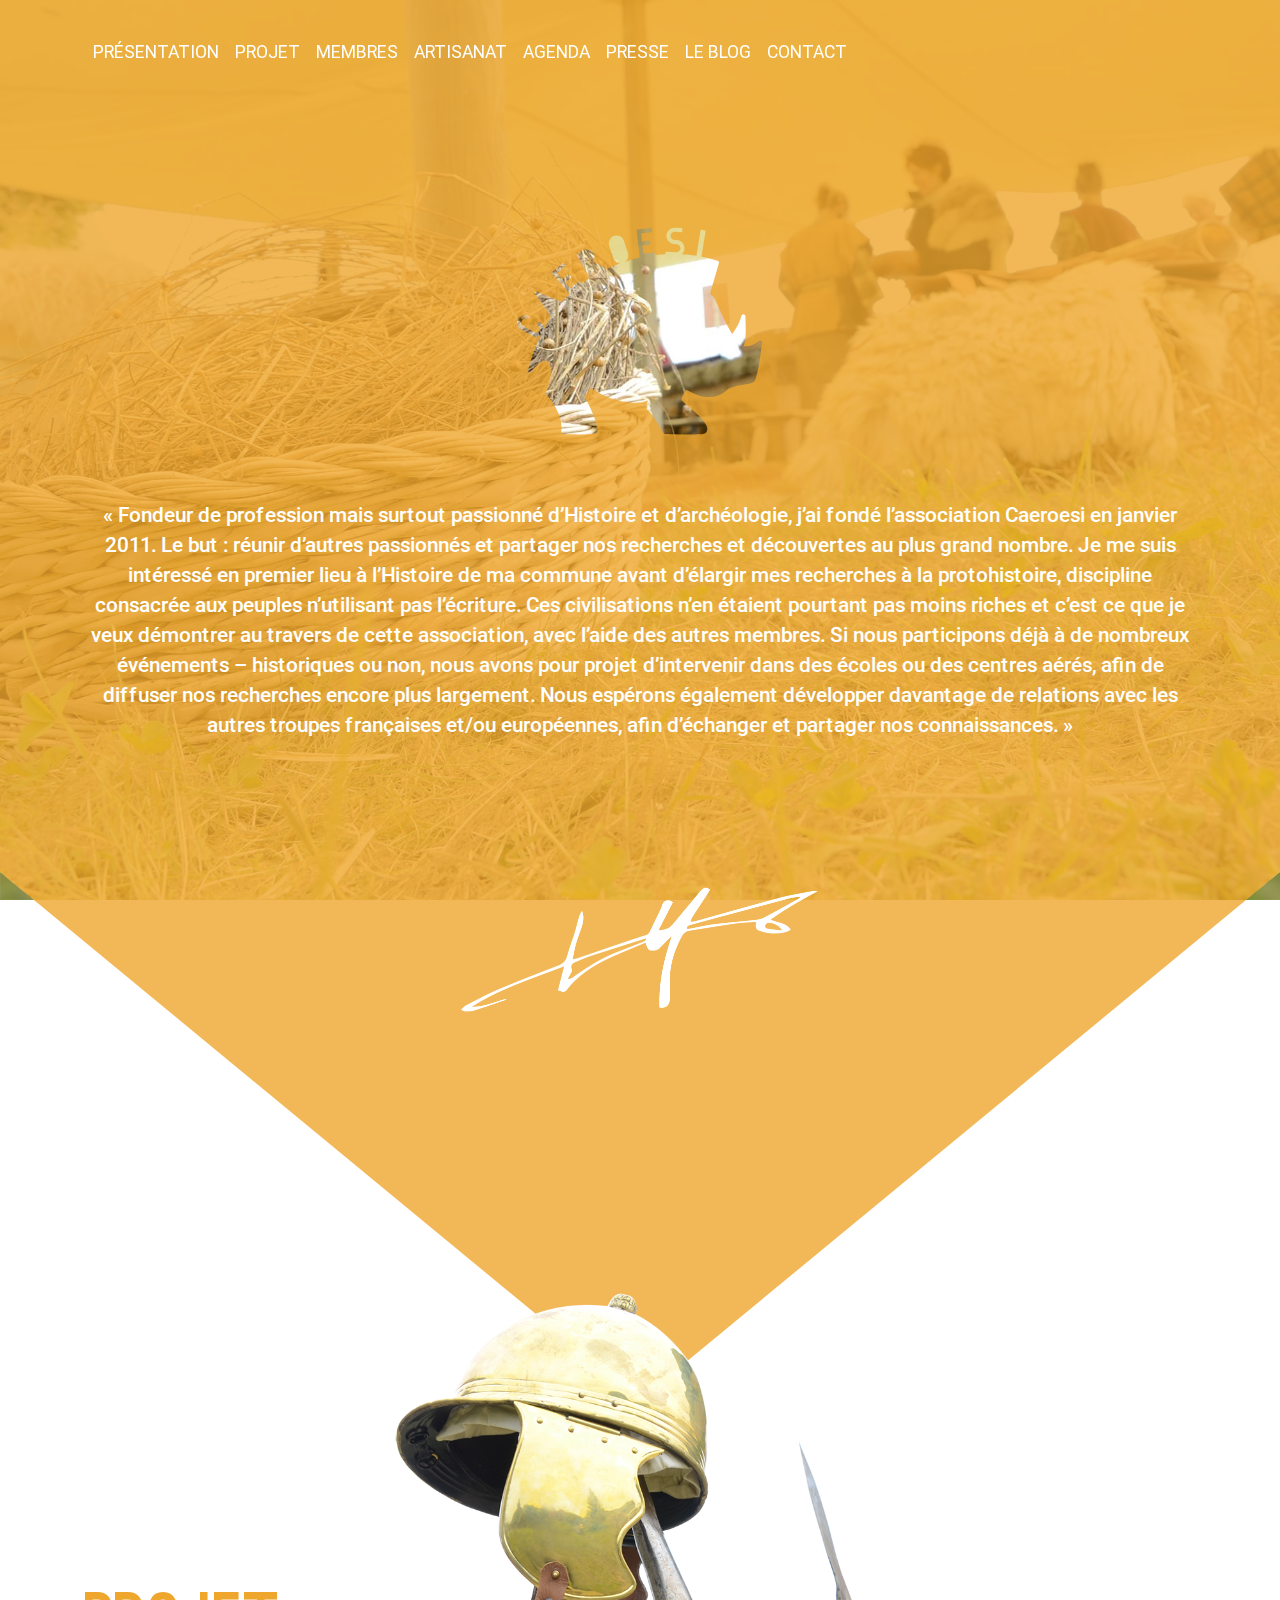
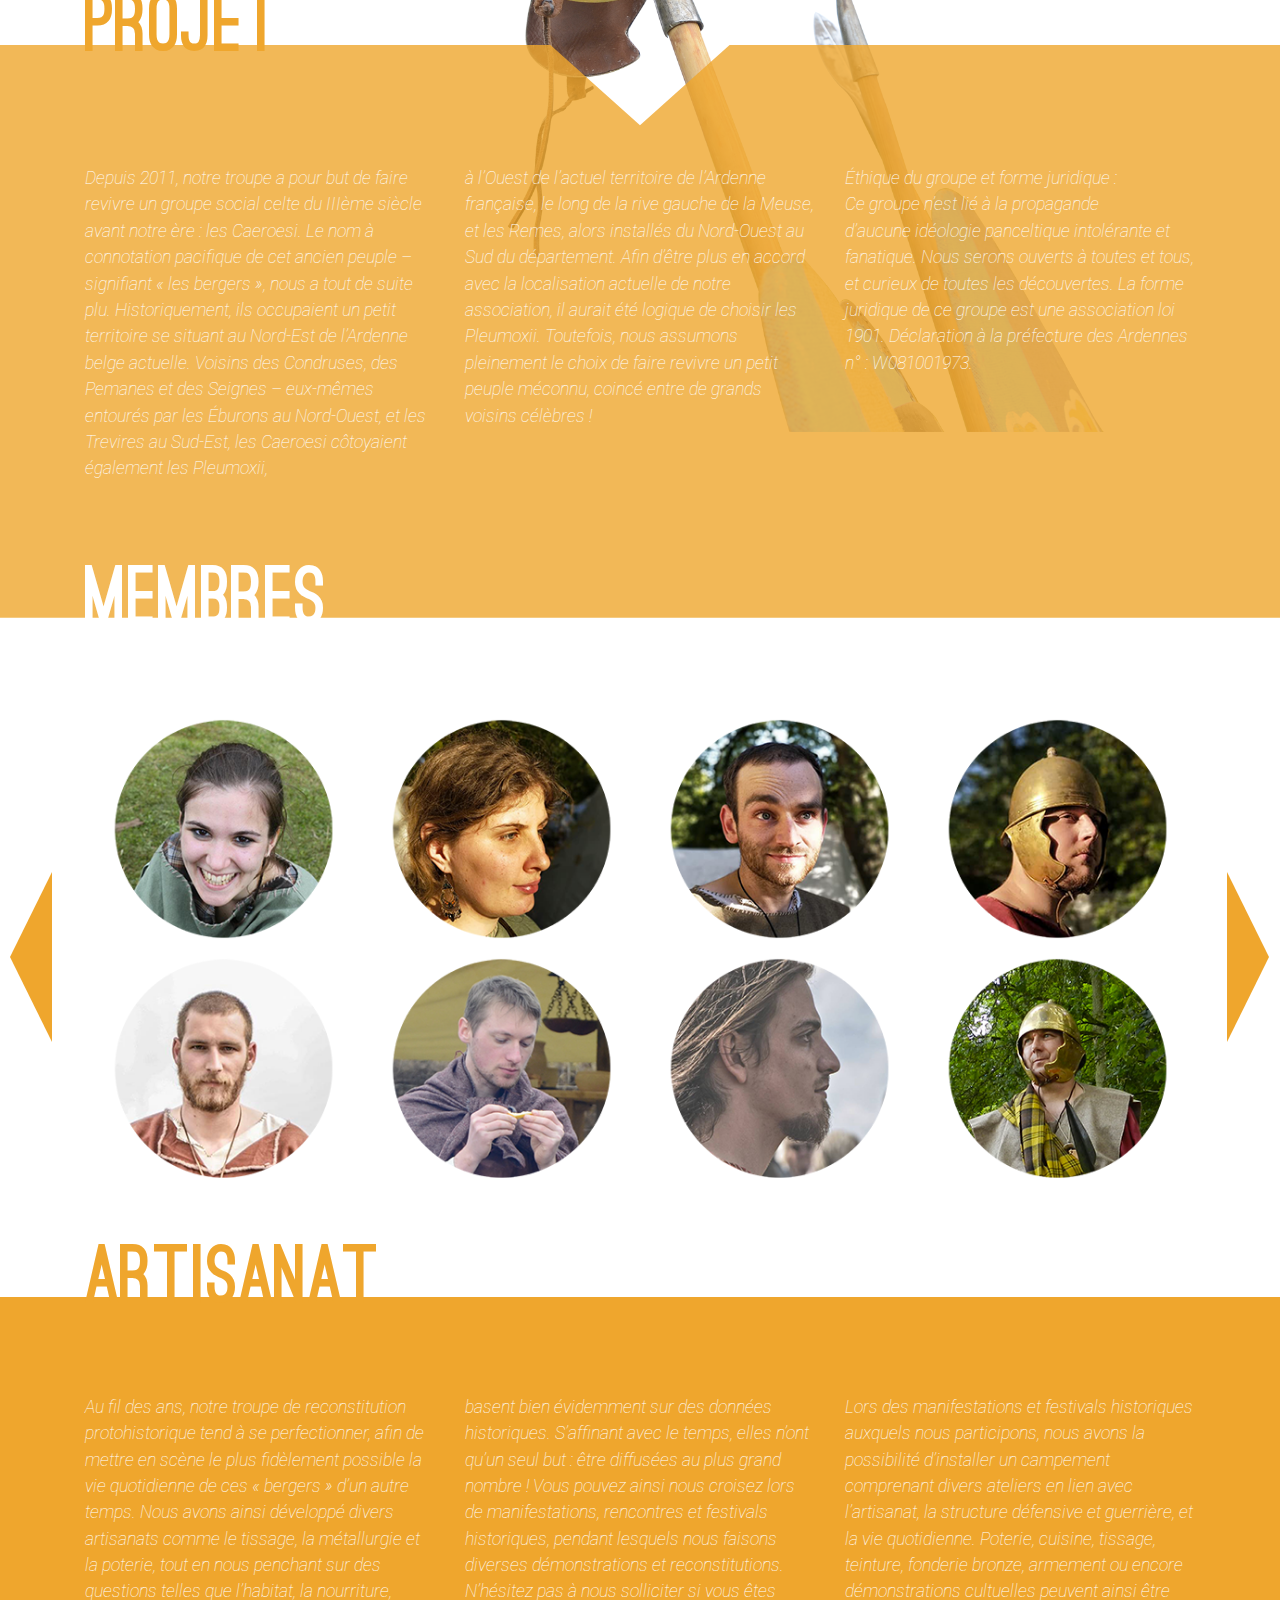
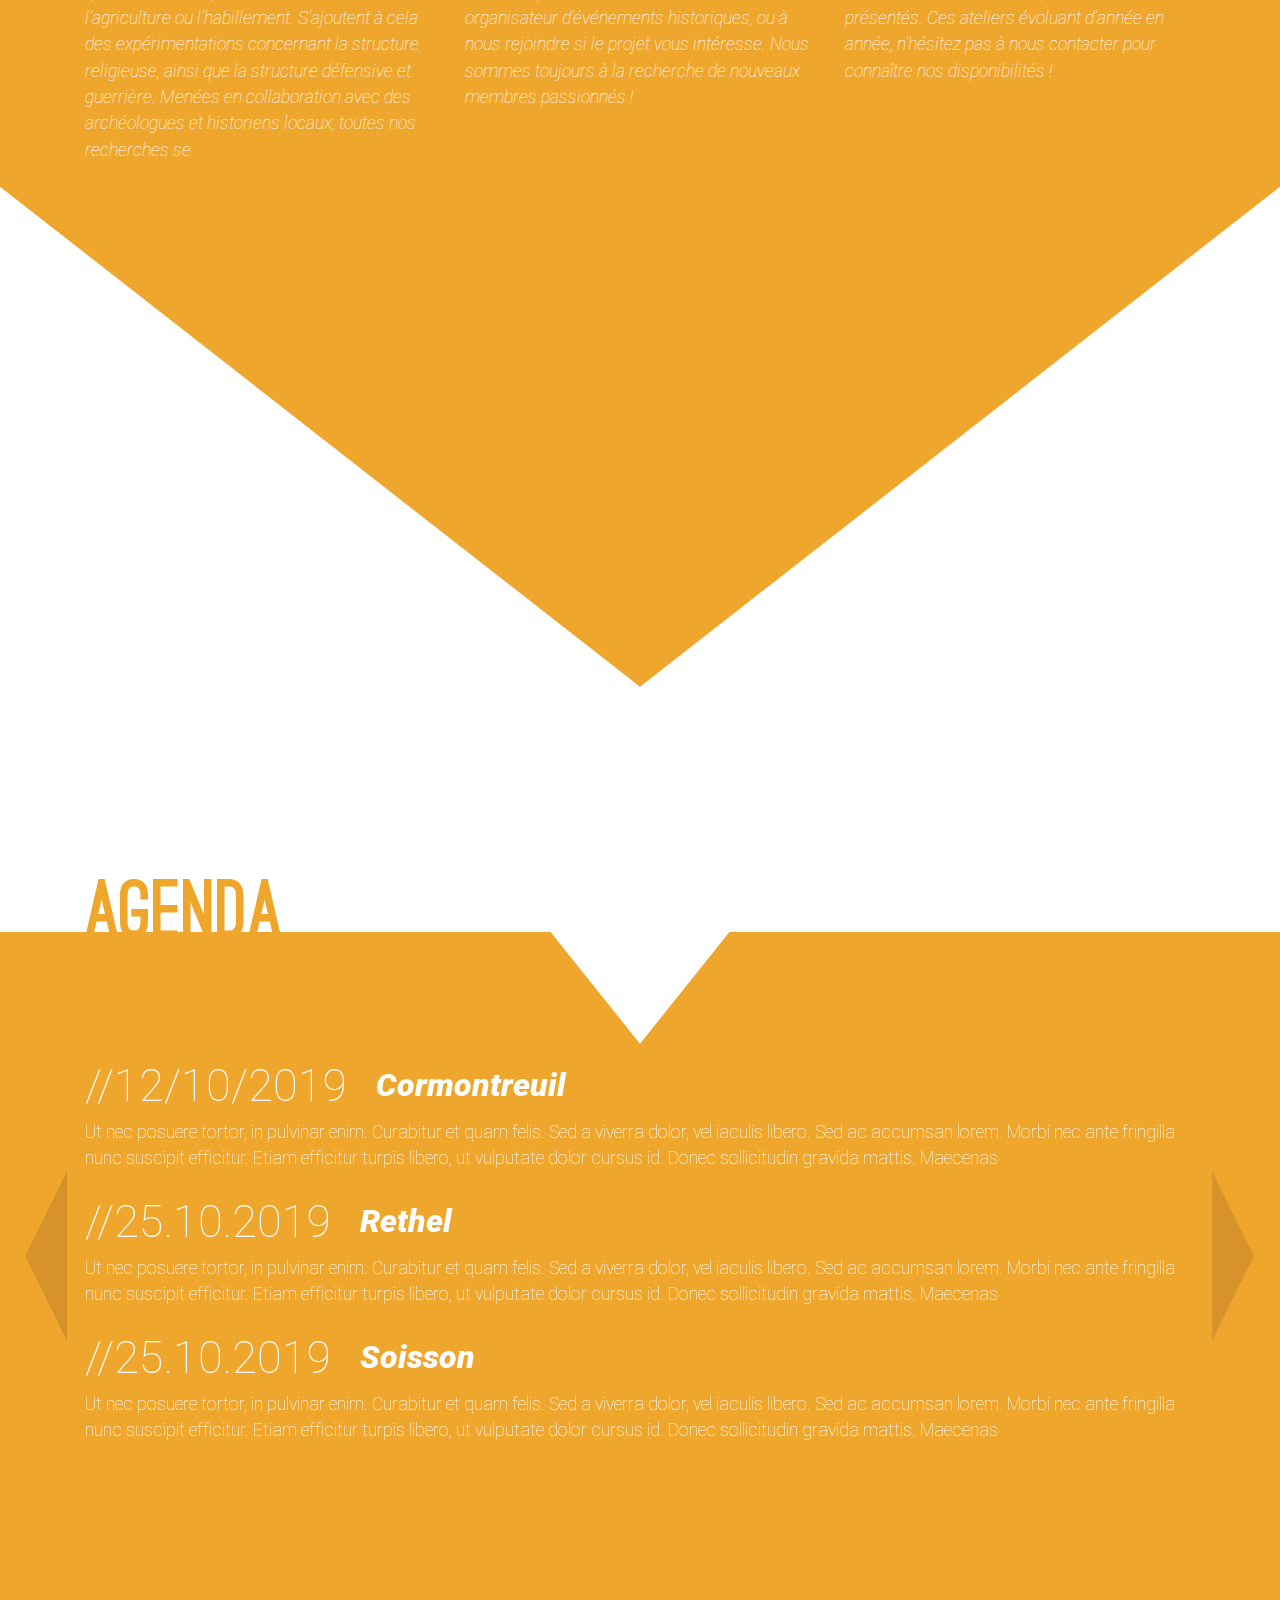
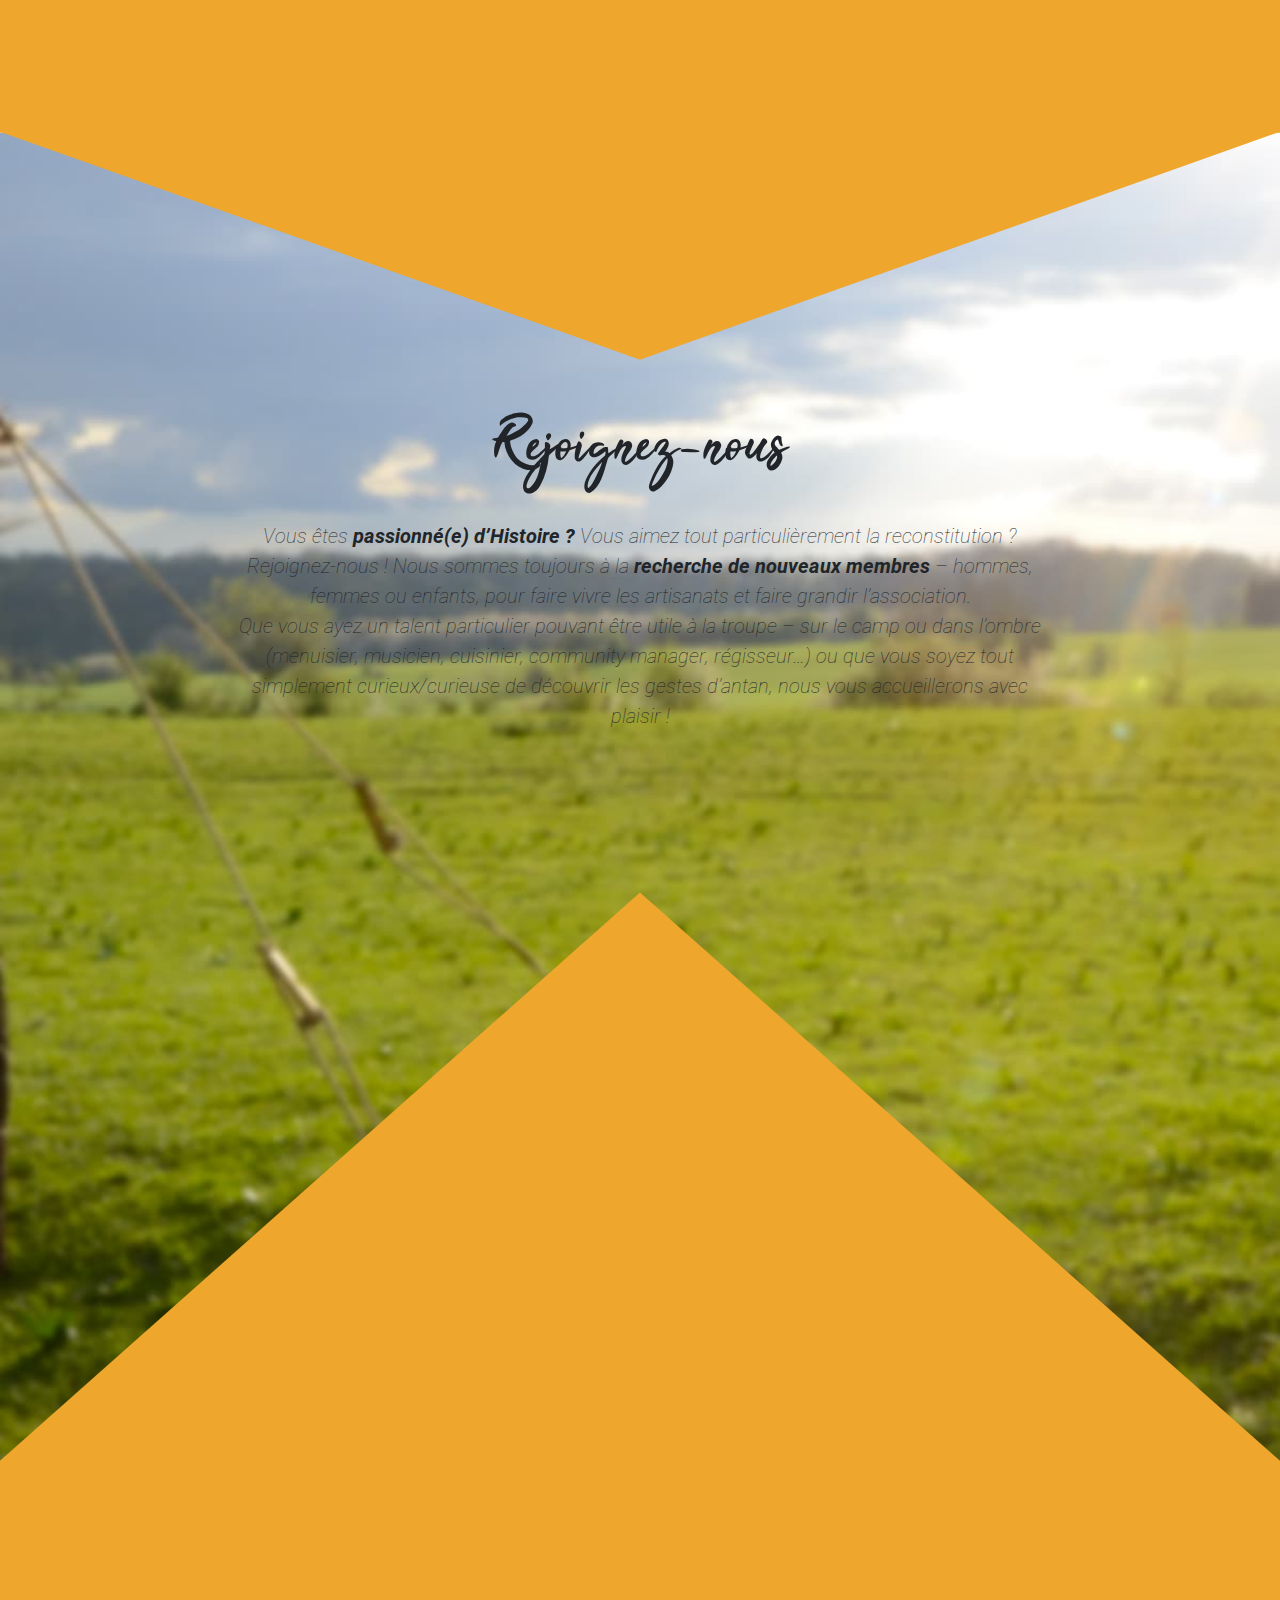
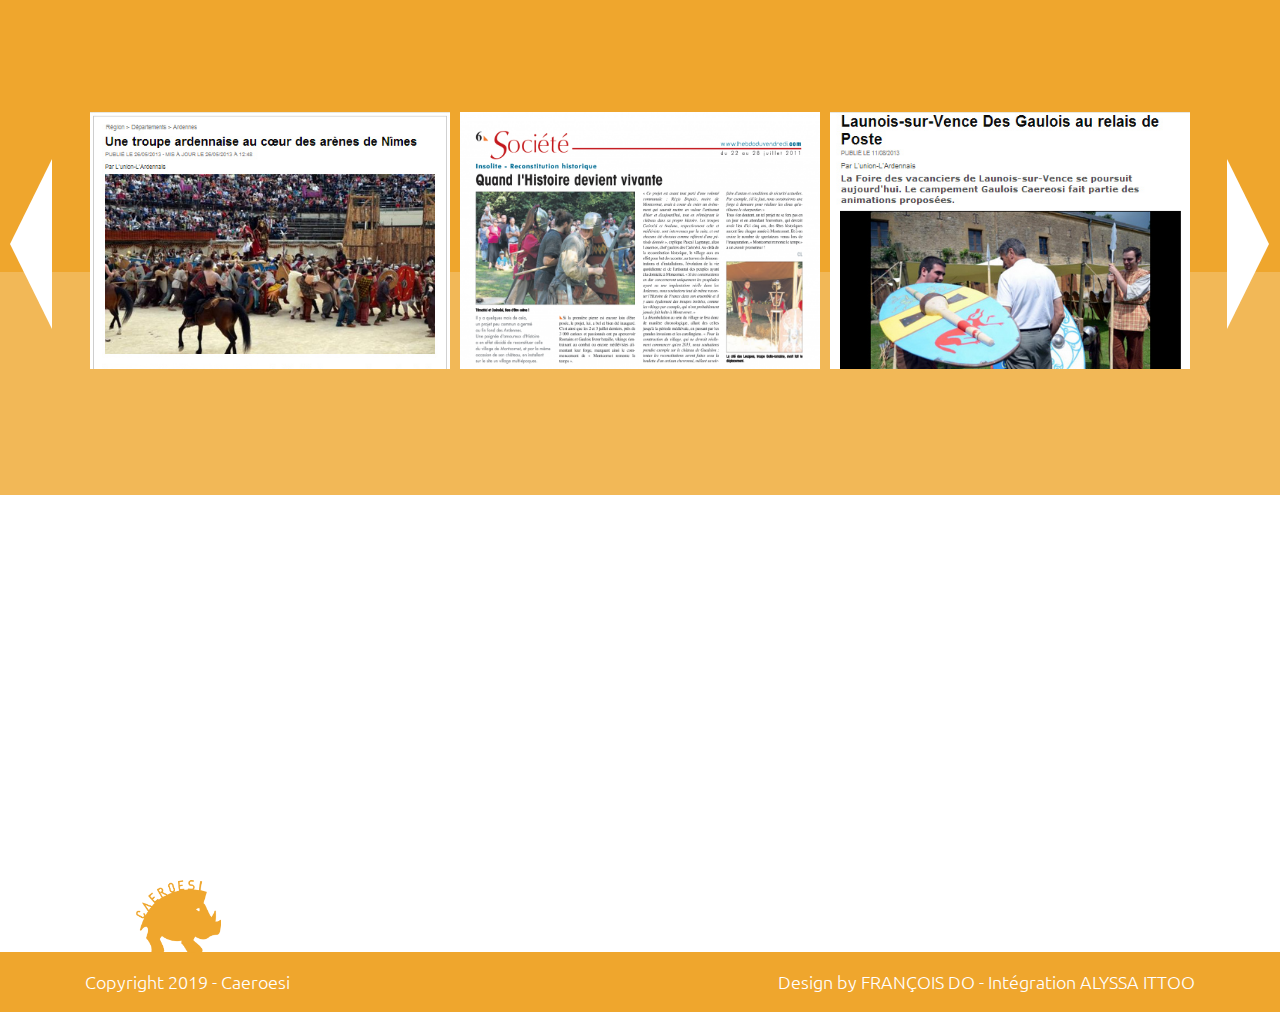
==== commit 9a2143fc: "ajout d'article de presse" ====
--- a/index.html
+++ b/index.html
@@ -301,6 +301,19 @@
                     <div class="presse-carousel fade-in-progressively" data-grid-ratio="1">
                         <div class="presse">
                             <img src="presse/union_nimes.jpg" alt="coupure de presse union nimes" class="imageresource"/>
+                        </div>
+
+                        <div class="presse">
+                            <img src="presse/hdv2-1024x683.png" alt="coupure de presse union nimes" class="imageresource"/>
+                        </div>
+
+
+                        <div class="presse">
+                            <img src="presse/union_launois.jpg" alt="coupure de presse union nimes" class="imageresource"/>
+                        </div>
+
+                        <div class="presse">
+                            <img src="presse/union_montcornet1.jpg" alt="coupure de presse union nimes" class="imageresource"/>
                         </div>
                     </div>
                     <div class="carousel-arrow presse-next slick-next"></div>
@@ -550,8 +563,9 @@
               });
 
             $(".presse").on("click", function() {
-            $('#imagepreview').attr('src', $('.imageresource').attr('src'));
-            $('#imagemodal').modal('show');
+                $('#imagepreview').attr('src', '');
+                $('#imagepreview').attr('src', $(this).find('.imageresource').attr('src'));
+                $('#imagemodal').modal('show');
             });
         });
 
--- a/style.css
+++ b/style.css
@@ -419,6 +419,13 @@
 #presse .presse{
     height: 257px;
     width: auto;
+    overflow: hidden;
+    padding: 0 5px;
+}
+.presse img{
+    height: auto;
+    min-height: 100%;
+    width: 100%;
 }
 
 footer{
@@ -500,6 +507,11 @@
     border: 0;
 }
 
+#imagemodal img{
+    width: 100%;
+    height: auto
+}
+
 @media (max-width: 768px){
     .on-mobile{ display: block !important; }
     .navbar-collapse{
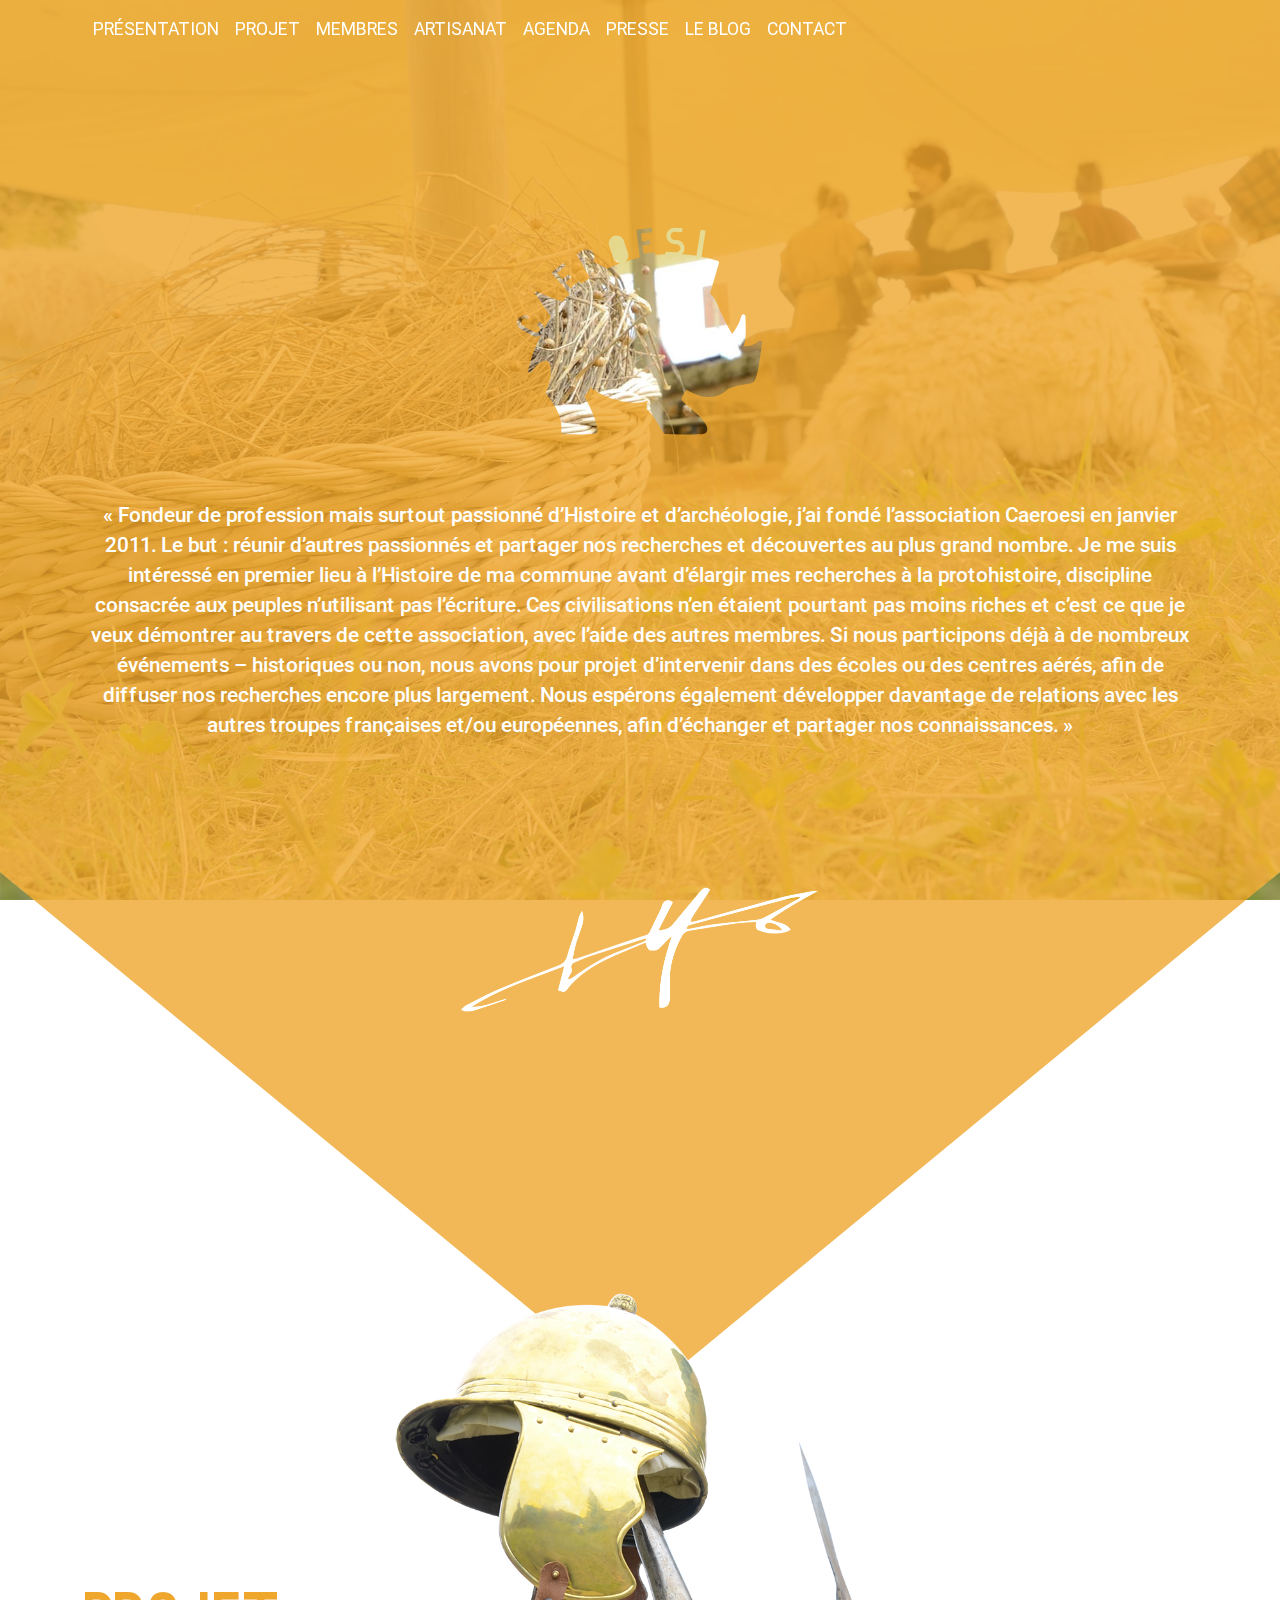
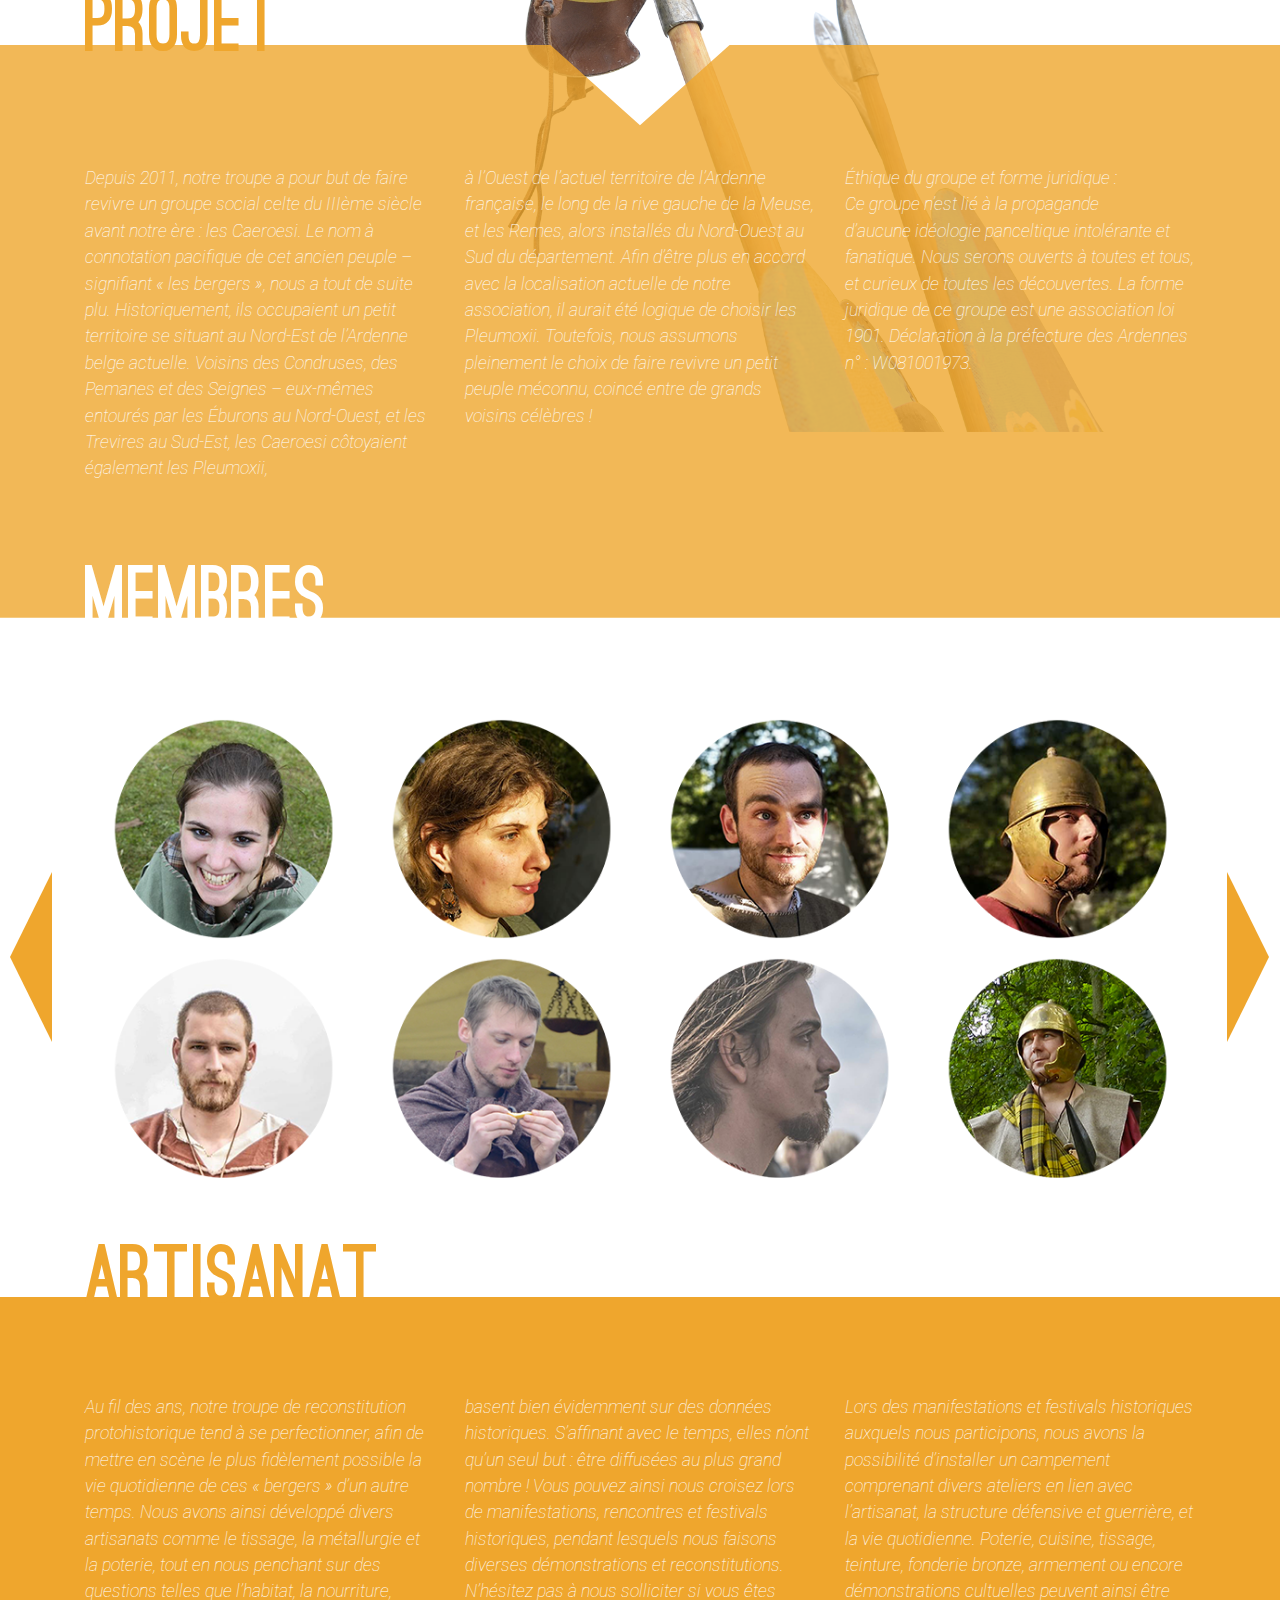
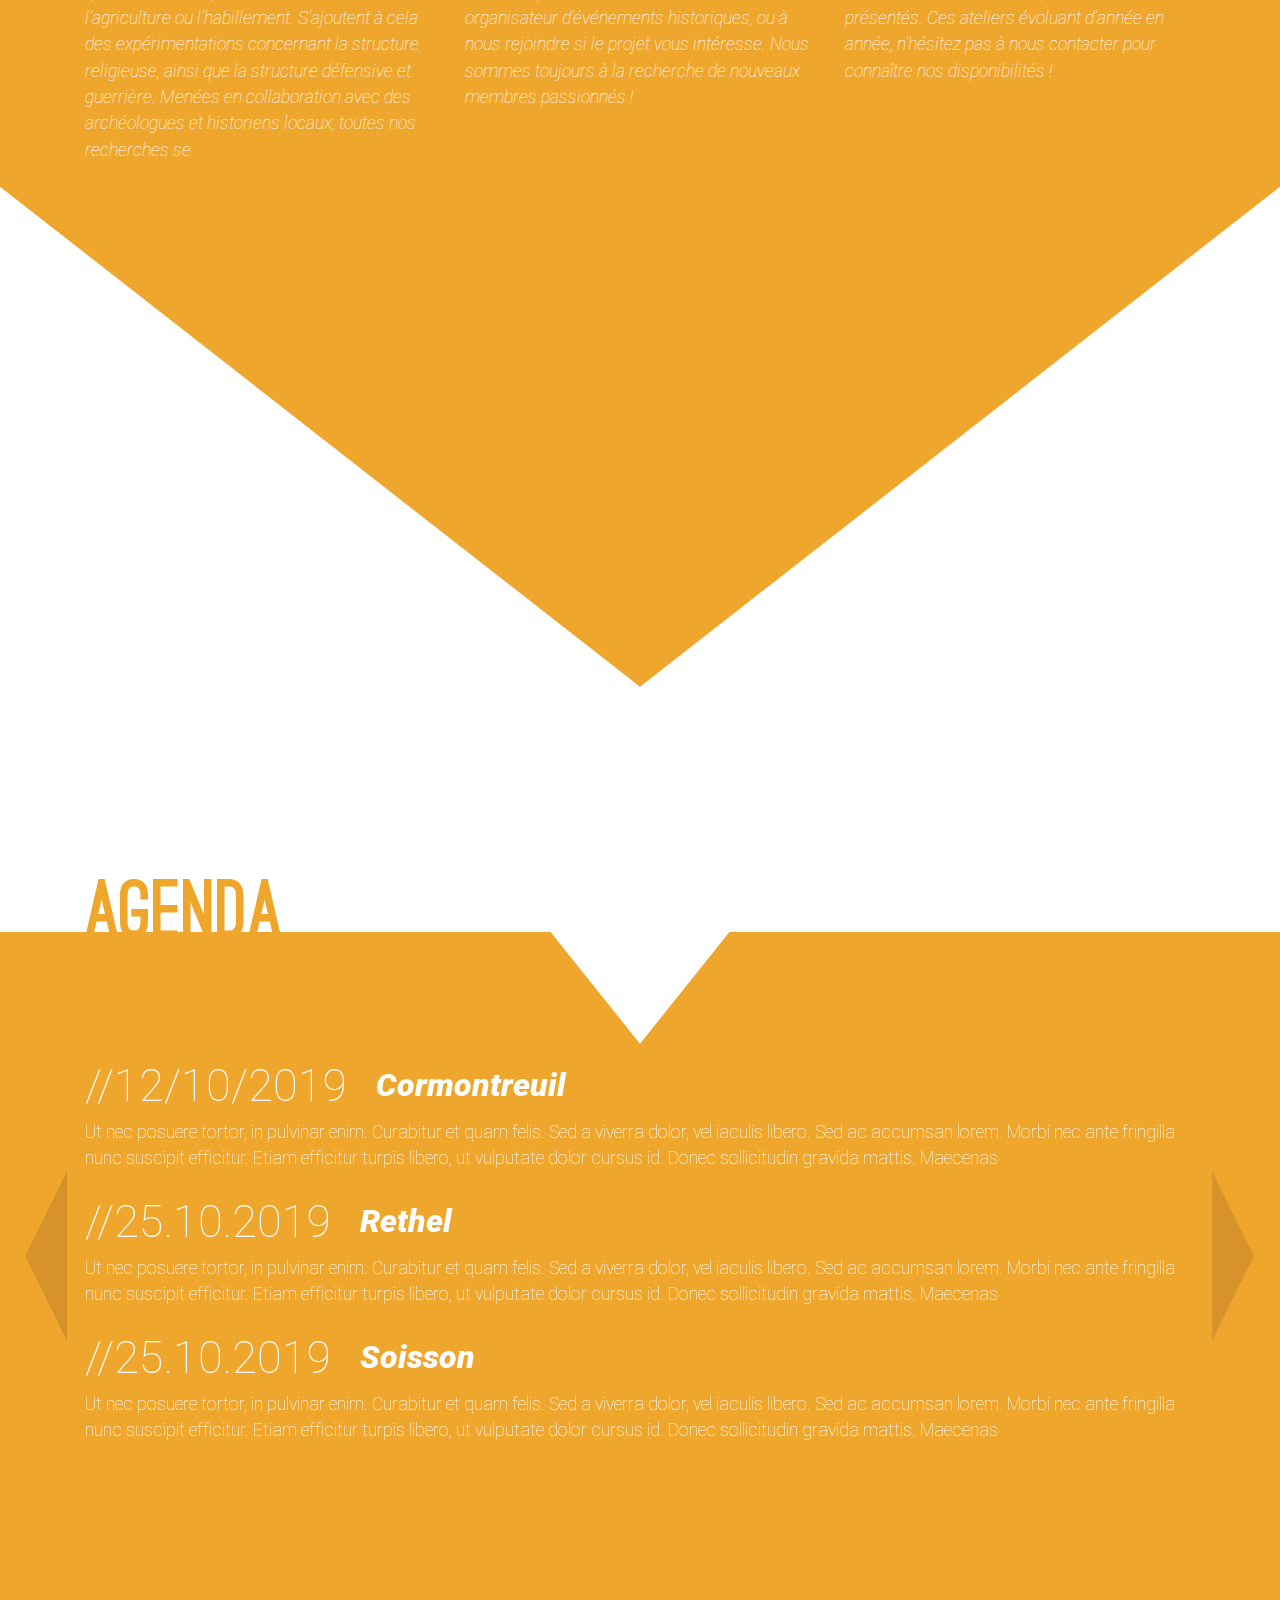
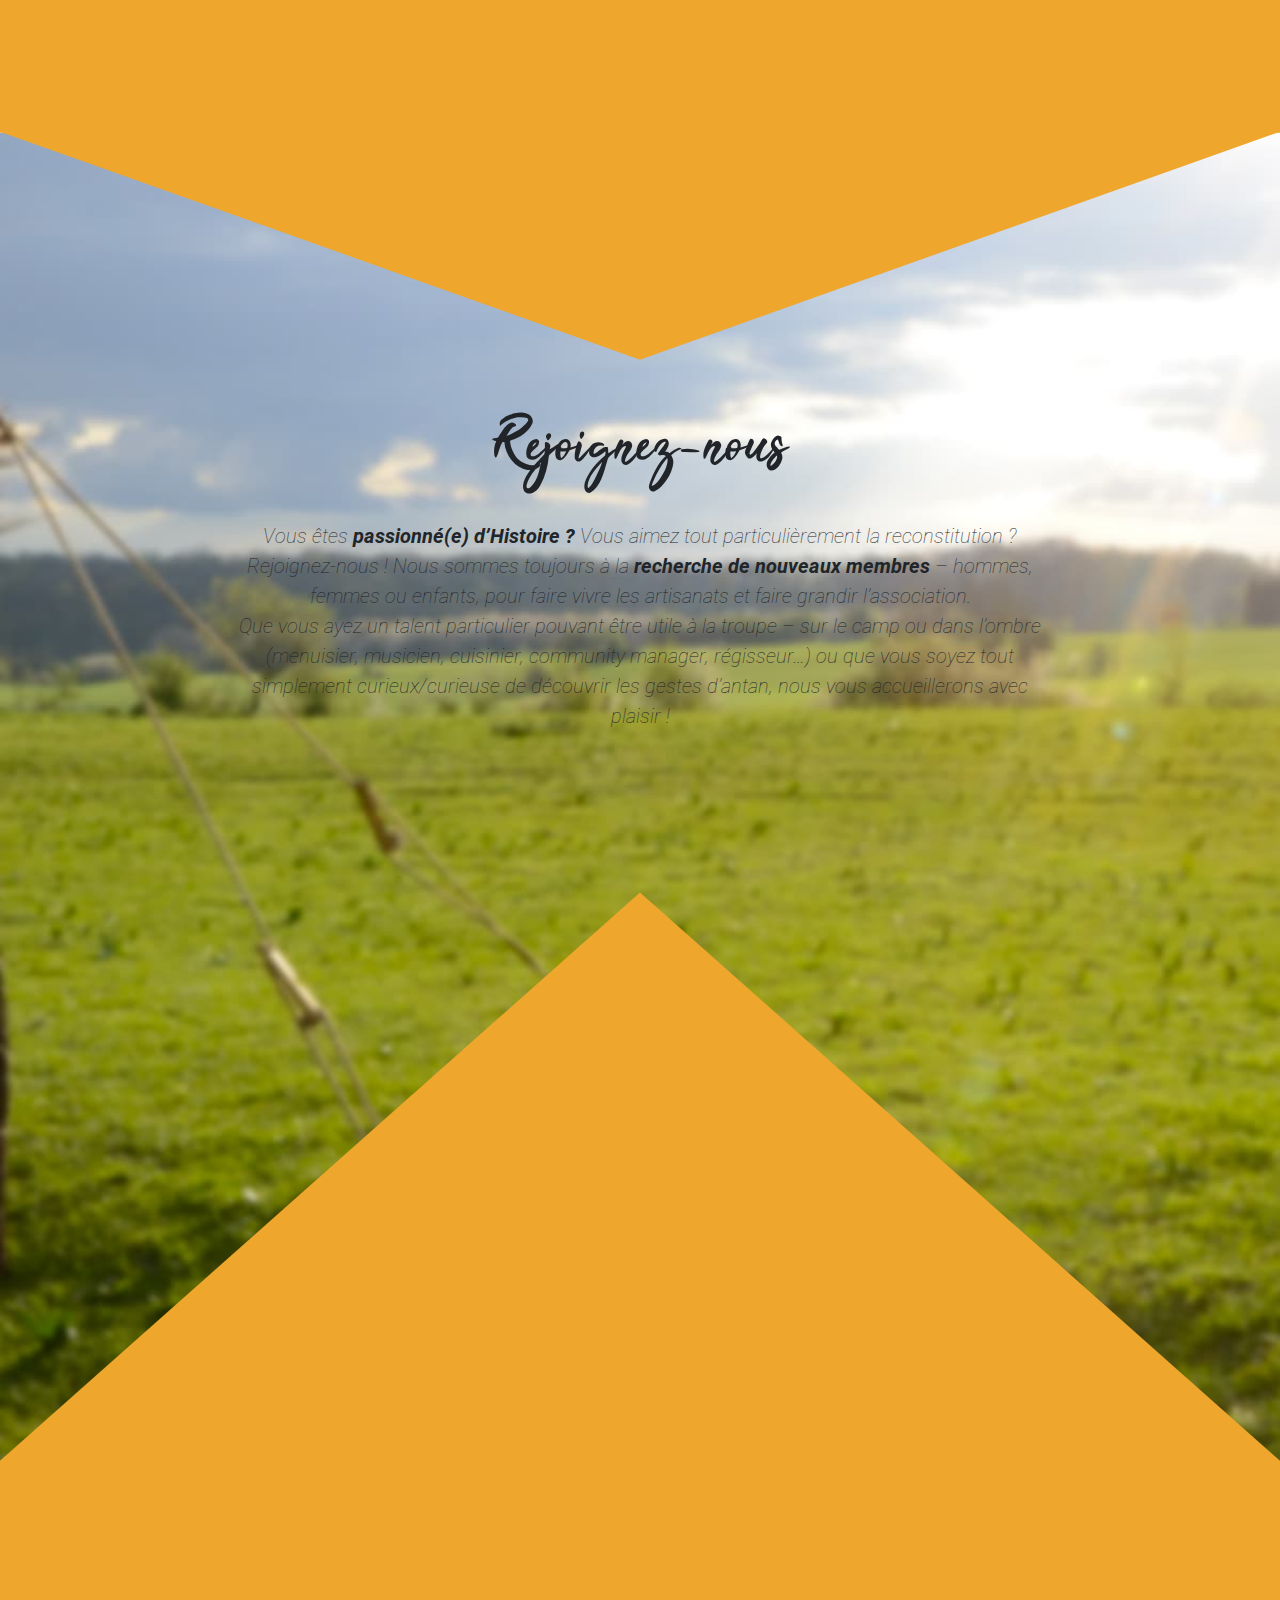
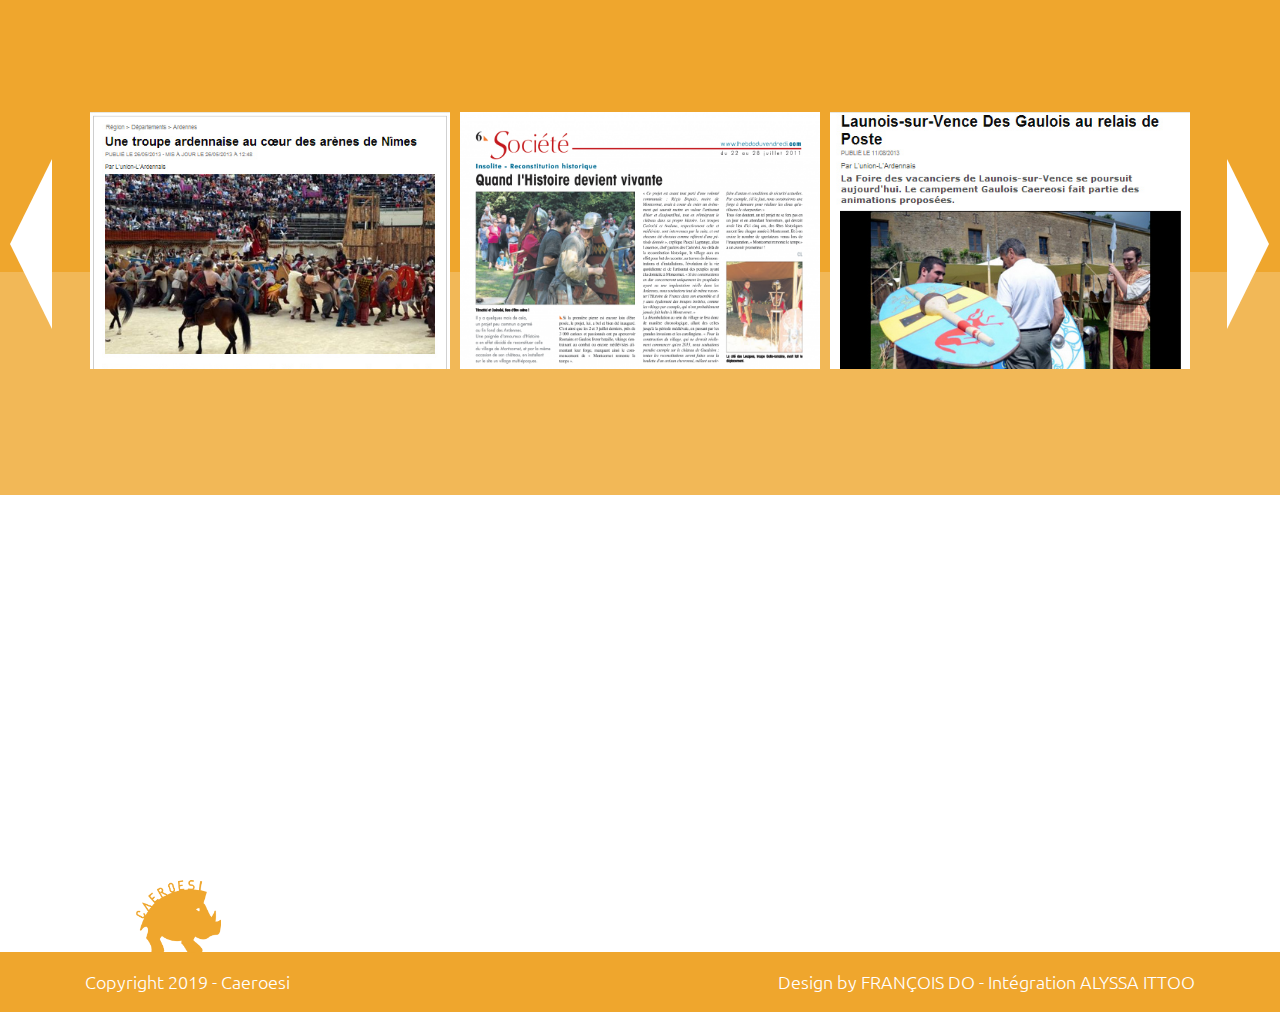
==== commit 3ca55f05: "add backgound color for navbar when scroll" ====
--- a/index.html
+++ b/index.html
@@ -452,6 +452,16 @@
     <script type="text/javascript" src="assets/bootstrap.min.js"></script>
     <script type="text/javascript" src="assets/slick.js"></script>
     <script>
+        $(window).scroll(function() {    
+            var scroll = $(window).scrollTop();
+        
+            if (scroll >= 100) {
+                $(".navbar").addClass("fixed");
+            }else{
+                $(".navbar").removeClass("fixed");
+            }
+        });
+
         $(document).ready(function(){
             $('.membres-carousel').slick({
                 dots: false,
--- a/style.css
+++ b/style.css
@@ -97,10 +97,13 @@
 ****** Menu *****/
 
 .navbar{
-    margin-top: 23px;
     position: fixed;
     z-index: 10;
     width: 100%;
+}
+
+.navbar.fixed{
+    background-color: rgba(239, 166, 45, .8);
 }
 
 .navbar ul li a{
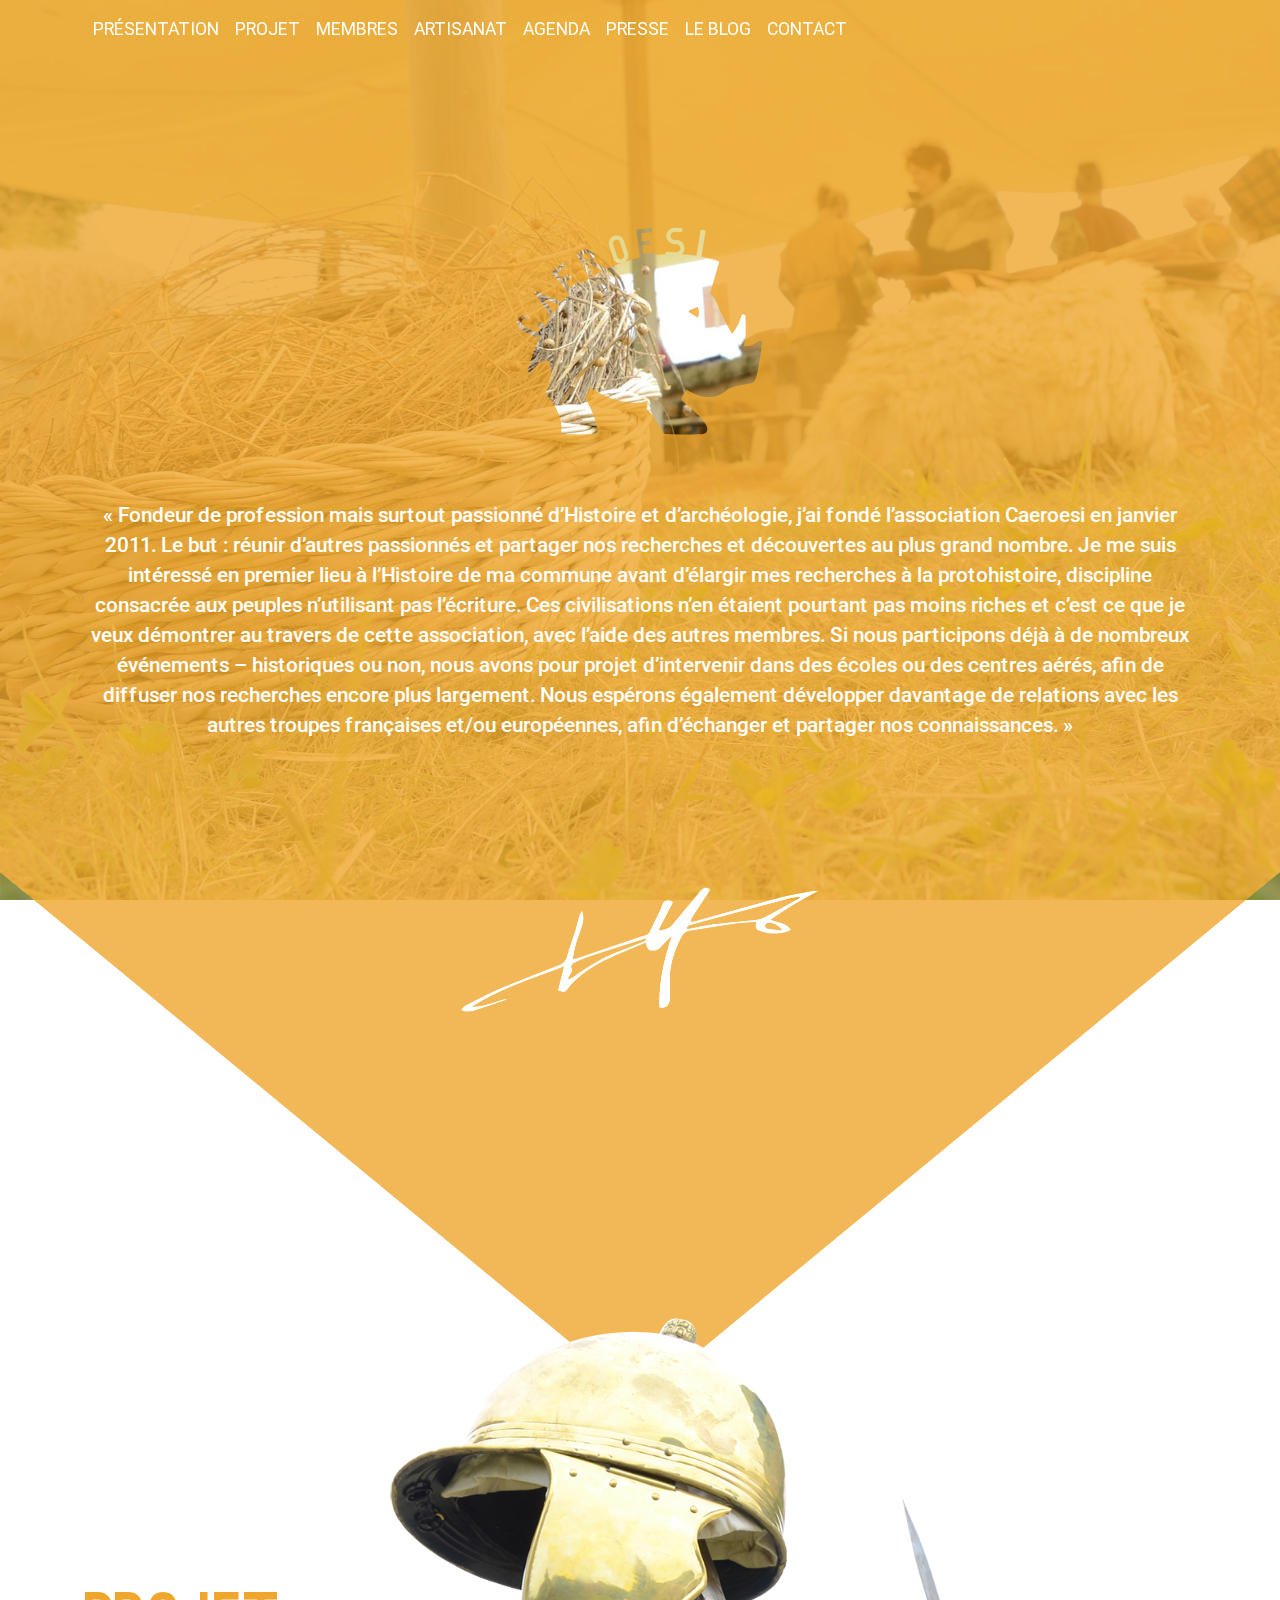
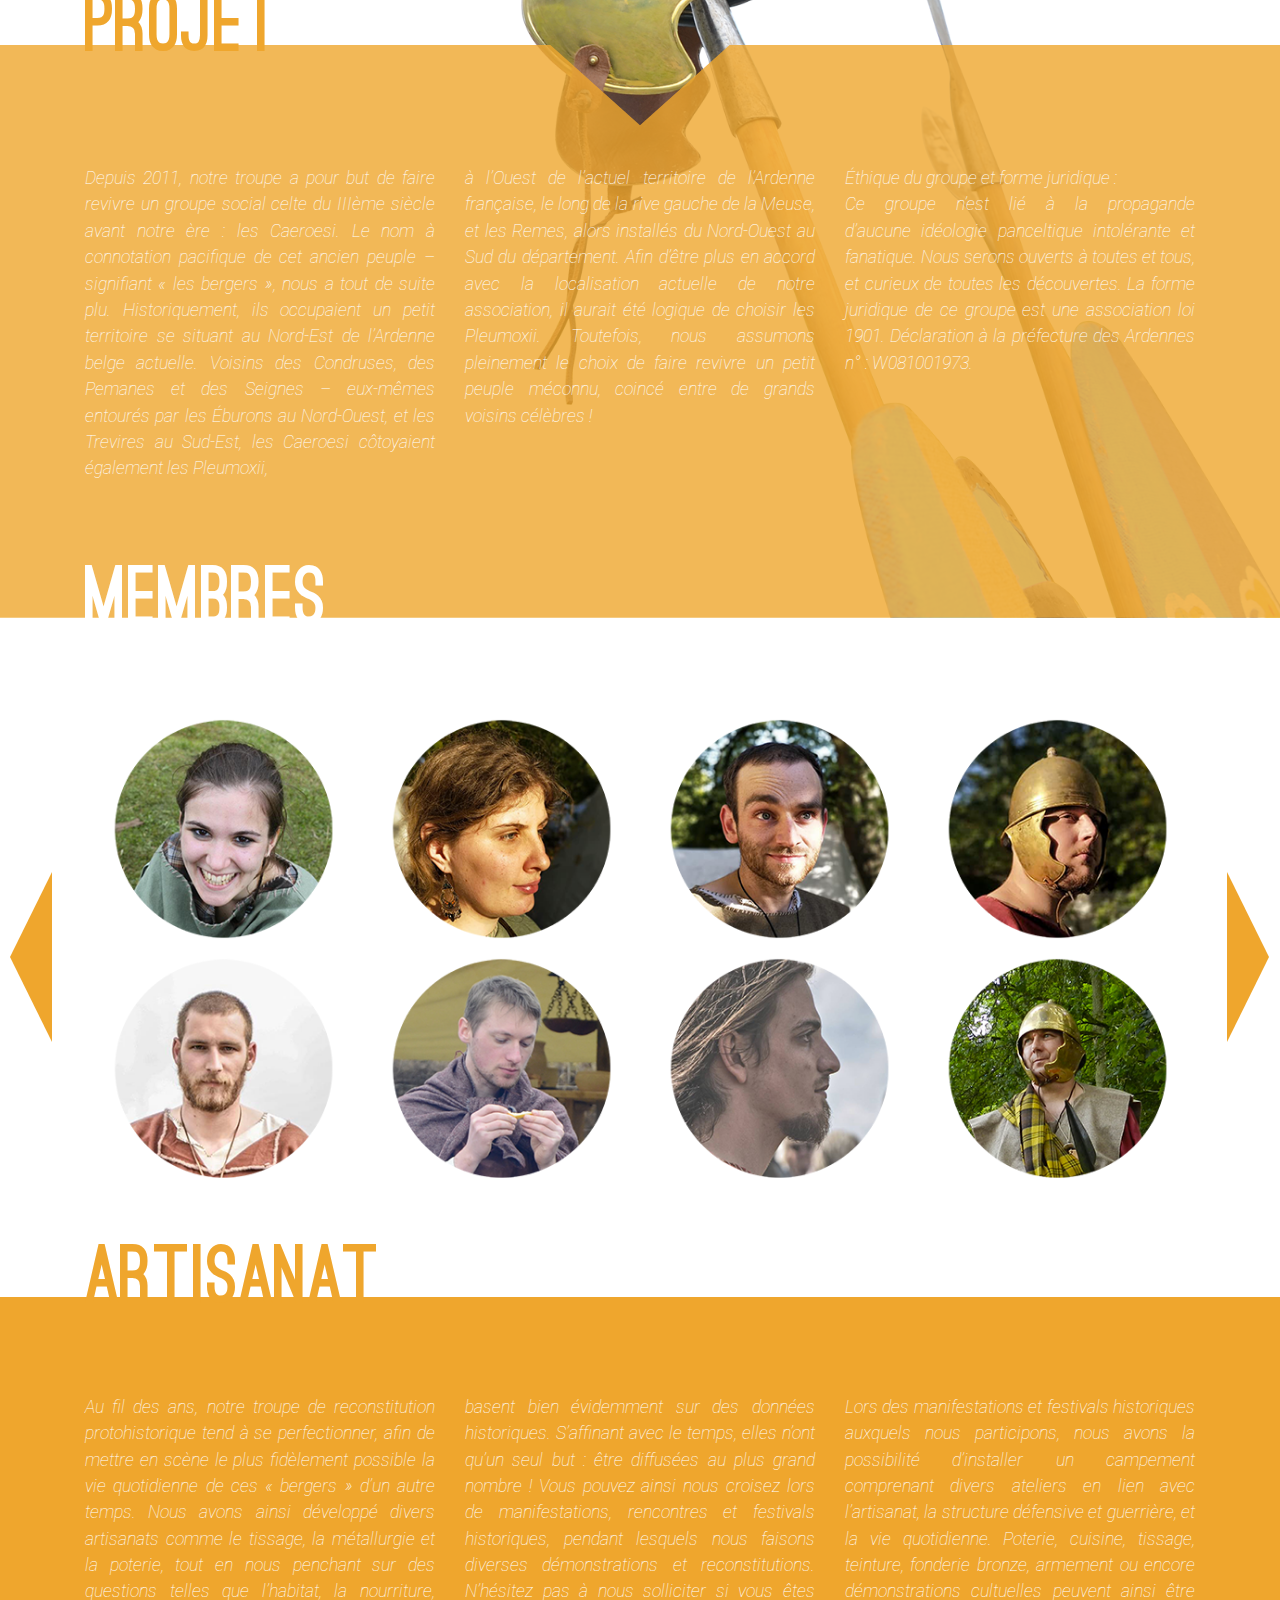
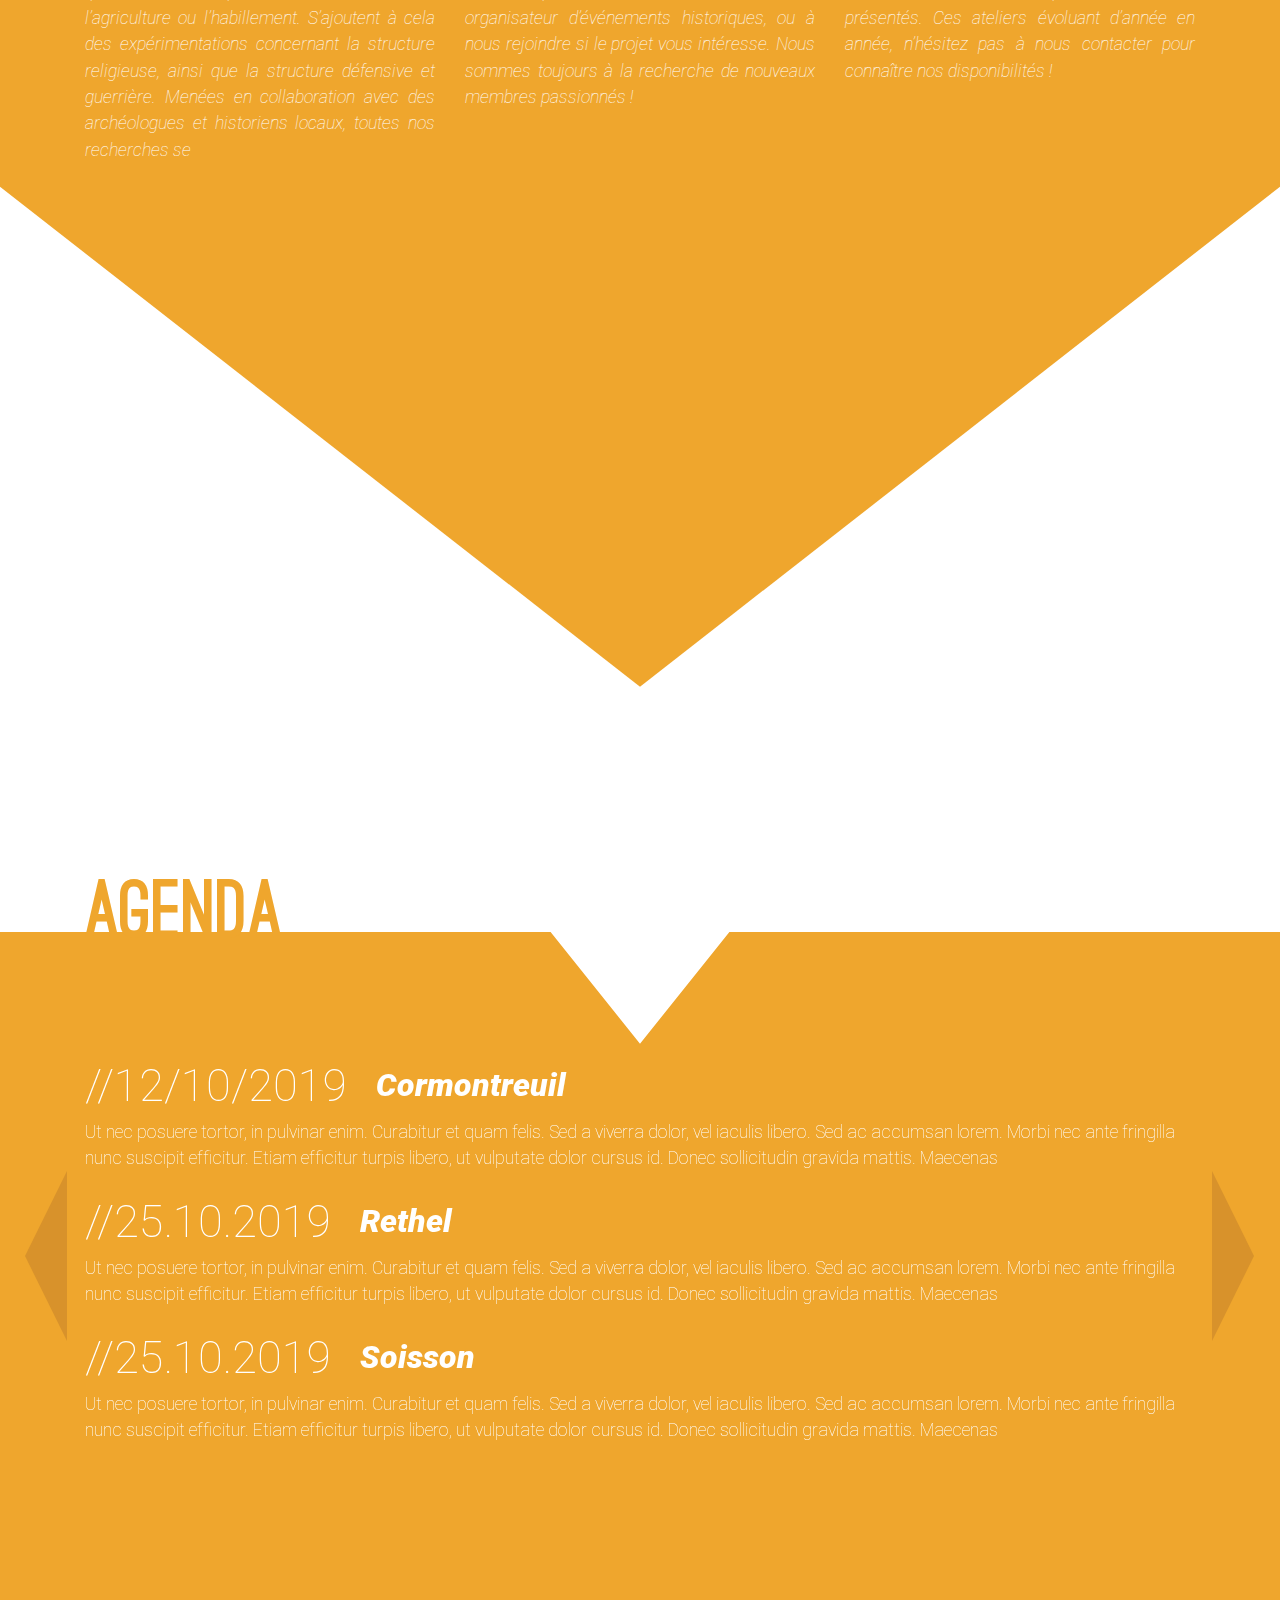
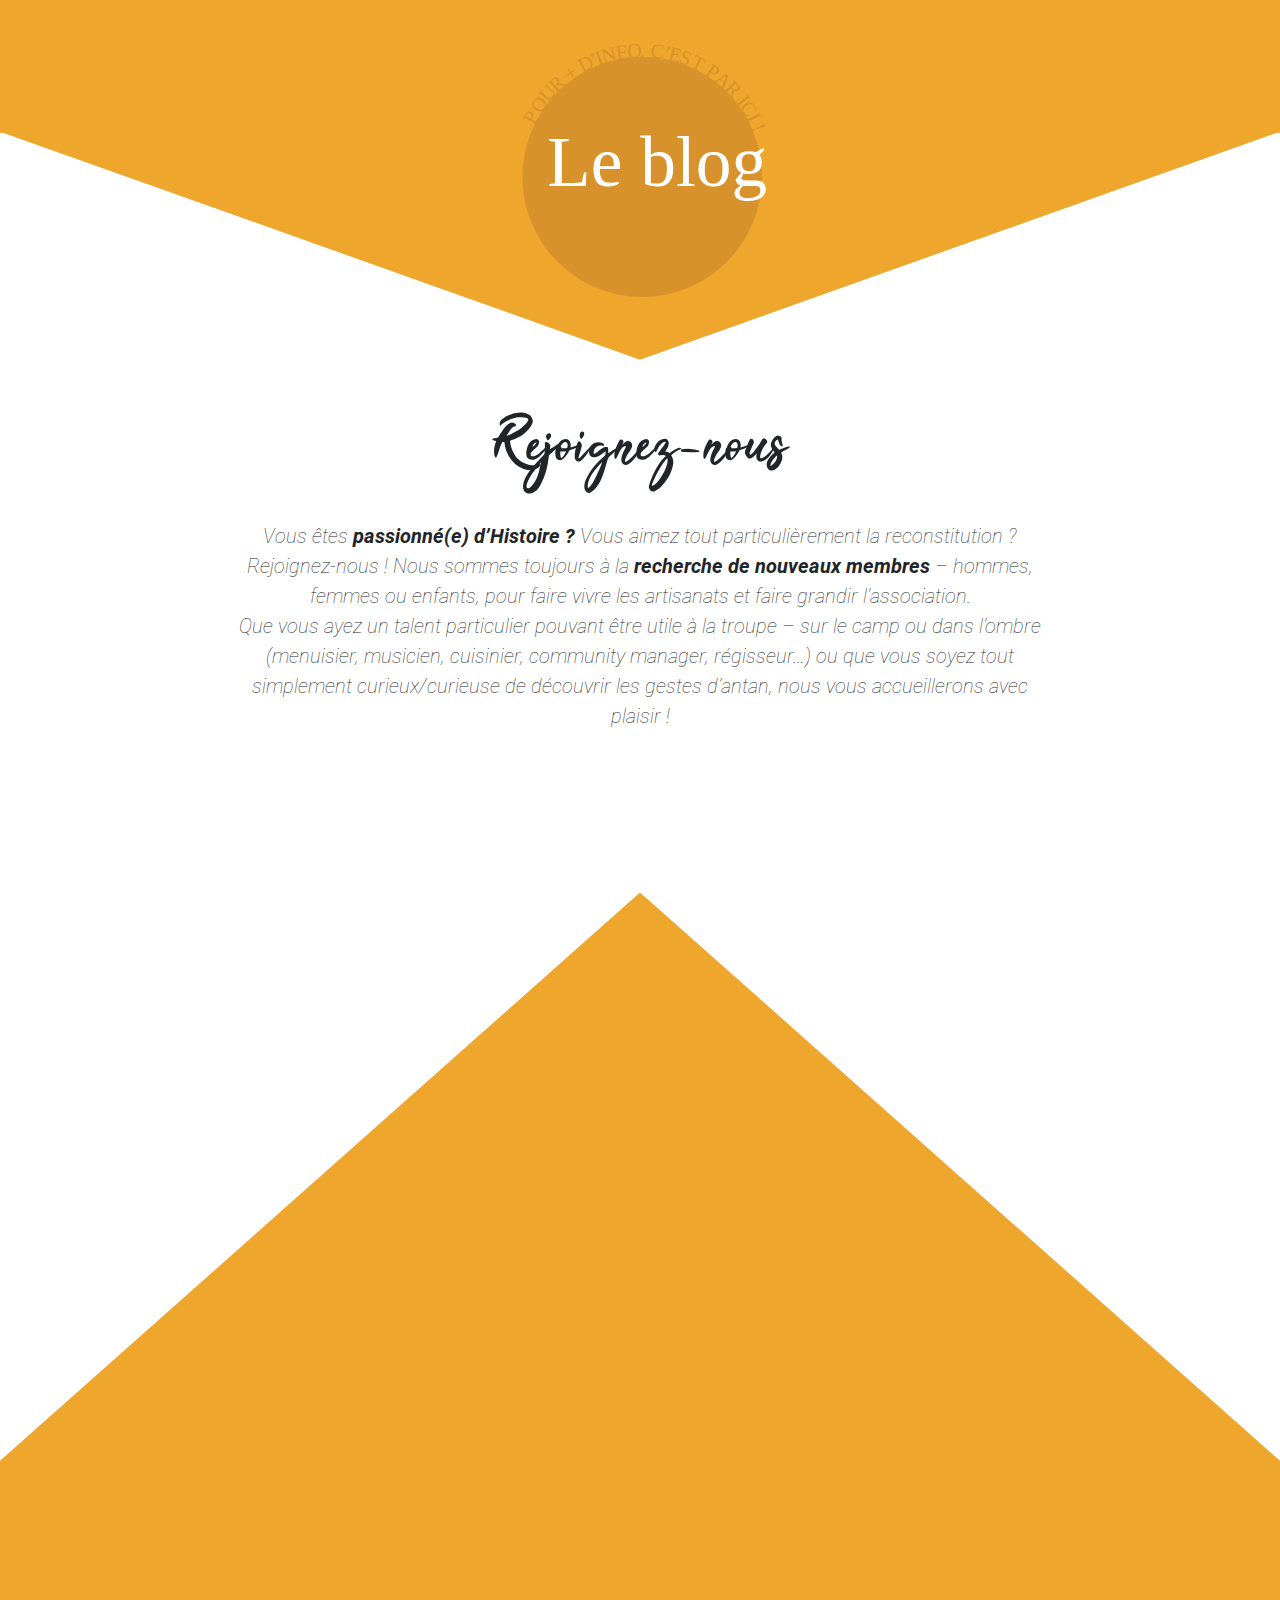
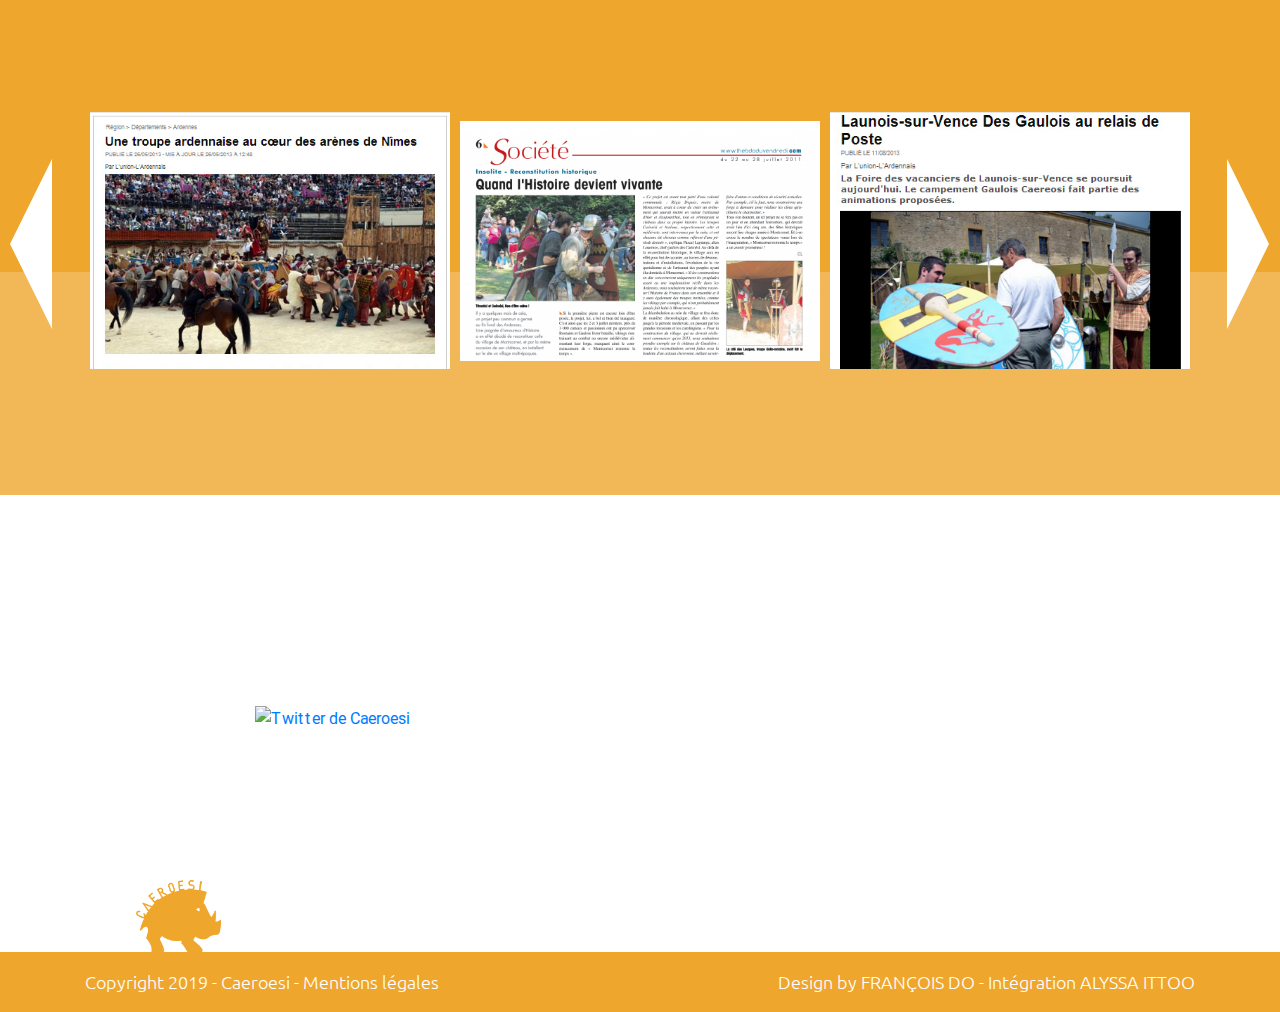
==== commit 64778a4a: "ajout page 404 _ correctifs" ====
--- a/index.html
+++ b/index.html
@@ -6,6 +6,8 @@
     <meta http-equiv="X-UA-Compatible" content="ie=edge">
     <title>Accueil</title>
 
+    <link rel="icon" type="image/png" href="images/favicon.png" />
+
     <link rel="stylesheet" type="text/css" href="fonts/font.css">
 
     <link rel="stylesheet" type="text/css" href="assets/bootstrap.min.css">
@@ -51,13 +53,13 @@
                 <div class="social-media on-mobile">
                     <ul>
                         <li>
-                            <a href="#"><img src="images/reseaux-soc/facebook-orange.png" alt="Facebook de Caeroesi"></a>
+                            <a href="https://www.facebook.com/Caeroesi/" target="_blank"><img src="images/reseaux-soc/facebook-orange.png" alt="Facebook de Caeroesi"></a>
                         </li>
                         <li>
-                            <a href="#"><img src="images/reseaux-soc/instagram-orange.png" alt="Instagram de Caeroesi"></a>
+                            <a href="https://www.instagram.com/caeroesi/" target="_blank"><img src="images/reseaux-soc/instagram-orange.png" alt="Instagram de Caeroesi"></a>
                         </li>
                         <li>
-                            <a href="#"><img src="images/reseaux-soc/pinterest-orange.png" alt="Pinterest de Caeroesi"></a>
+                            <a href="https://twitter.com/caeroesi" target="_blank"><img src="images/reseaux-soc/twitter-orange.png" alt="Twitter de Caeroesi"></a>
                         </li>
                     </ul>
                 </div>
@@ -108,8 +110,8 @@
         </div>
     </section>
 
-    <section id="membres">
-        <div class="title-wrapper">
+    <section class="membres">
+        <div class="title-wrapper" id="membres">
             <div class="container">
                 <h2 class="title text-white">Membres</h2>
             </div>
@@ -133,8 +135,8 @@
         </div>
     </section>
 
-    <section id="artisanat">
-        <div class="title-wrapper">
+    <section class="artisanat">
+        <div class="title-wrapper" id="artisanat">
             <div class="container">
                 <h2 class="title">Artisanat</h2>
             </div>
@@ -267,7 +269,7 @@
         </div>
 
         <div class="btn-blog" id="btn-blog">
-            <a href="#" class="btn-blog-circle">
+            <a href="http://caeroesi.fr/asso/" target="_blank" class="btn-blog-circle">
                 <img src="images/btn-blog.svg" alt="Bouton aller vers le blog">
             </a>
         </div>
@@ -288,8 +290,8 @@
 
         <div class="img-background"></div>
 
-        <section id="presse">
-            <div class="title-wrapper">
+        <section class="presse-container">
+            <div class="title-wrapper" id="presse">
                 <div class="container">
                     <h2 class="title">Presse</h2>
                 </div>
@@ -315,6 +317,12 @@
                         <div class="presse">
                             <img src="presse/union_montcornet1.jpg" alt="coupure de presse union nimes" class="imageresource"/>
                         </div>
+                        <div class="presse">
+                            <img src="presse/capture-video.png" alt="vidéo france 3" class="imageresourceurl" videourl="https://www.youtube.com/embed/1k470PeIXZM"/>
+                        </div>
+                        <div class="presse">
+                            <img src="presse/capture-video2.png" alt="vidéo france 3" class="imageresourceurl" videourl="https://www.youtube.com/embed/F5WWyyYG018"/>
+                        </div>
                     </div>
                     <div class="carousel-arrow presse-next slick-next"></div>
                 </div>
@@ -330,13 +338,13 @@
                         <div class="social-media">
                             <ul>
                                 <li>
-                                    <a href="#"><img src="images/reseaux-soc/facebook.png" alt="Facebook de Caeroesi"></a>
+                                    <a href="https://www.facebook.com/Caeroesi/" target="_blank"><img src="images/reseaux-soc/facebook.png" alt="Facebook de Caeroesi"></a>
                                 </li>
                                 <li>
-                                    <a href="#"><img src="images/reseaux-soc/instagram.png" alt="Instagram de Caeroesi"></a>
+                                    <a href="https://www.instagram.com/caeroesi/" target="_blank"><img src="images/reseaux-soc/instagram.png" alt="Instagram de Caeroesi"></a>
                                 </li>
                                 <li>
-                                    <a href="#"><img src="images/reseaux-soc/pinterest.png" alt="Pinterest de Caeroesi"></a>
+                                    <a href="https://twitter.com/caeroesi" target="_blank"><img src="images/reseaux-soc/twitter.png" alt="Twitter de Caeroesi"></a>
                                 </li>
                             </ul>
                         </div>
@@ -358,8 +366,8 @@
     <div class="footer-bottom">
         <div class="container">
             <div class="d-flex justify-content-between align-items-center">
-                <p>Copyright 2019 - Caeroesi</p>
-                <p>Design by FRANÇOIS DO - Intégration ALYSSA ITTOO</p>
+                <p>Copyright 2019 - Caeroesi - <a href="mentions-legales.pdf" target="_blank">Mentions légales</a></p>
+                <p>Design by <a href="https://www.behance.net/francoisdo" target="_blank">FRANÇOIS DO</a> - Intégration <a href="http://alyssa-ittoo.fr/" target="_blank">ALYSSA ITTOO</a></p>
             </div>
         </div>
     </div>
@@ -373,6 +381,8 @@
             </div>
             <div class="modal-body">
               <img src="" id="imagepreview">
+
+              <iframe id="youtube" width="100" height="315" src=""></iframe>
             </div>
           </div>
         </div>
@@ -571,10 +581,21 @@
                   }
                 ]
               });
-
+            
+            $("#youtube").hide();
             $(".presse").on("click", function() {
                 $('#imagepreview').attr('src', '');
-                $('#imagepreview').attr('src', $(this).find('.imageresource').attr('src'));
+                
+                if($(this).find('.imageresourceurl').length){
+                    $('#youtube').attr('src', $(this).find('.imageresourceurl').attr('videourl'));
+                    console.log($(this).find('.imageresourceurl').attr('videourl'));
+                    $("#youtube").show();
+                    $("#imagepreview").hide();
+                }else{
+                    $('#imagepreview').attr('src', $(this).find('.imageresource').attr('src'));
+                    $("#imagepreview").show();
+                    $("#youtube").hide();
+                }
                 $('#imagemodal').modal('show');
             });
         });
--- a/style.css
+++ b/style.css
@@ -45,6 +45,7 @@
     font-family: 'Roboto Thin', sans-serif;
     text-align: left;
     padding-left: 21px;
+    cursor: pointer;
 }
 
 .btn-outline-white:focus,
@@ -123,6 +124,12 @@
 .navbar-toggler .navbar-toggler-icon{
     background: url(images/menu-mobile.png) no-repeat;
     background-size: contain;
+    height: 23px;
+}
+
+.navbar-toggler:focus,
+.navbar-toggler:active{
+    outline: 0;
 }
 
 /***** 
@@ -138,6 +145,7 @@
     background-size: cover;
     -webkit-background-size: cover;
     -moz-background-size: cover;
+    -webkit-clip-path: polygon(0 0, 100% 0, 100% 872px, 50% 100%, 0 872px);
     clip-path: polygon(0 0, 100% 0, 100% 872px, 50% 100%, 0 872px);
     background-attachment: fixed;
 }
@@ -189,25 +197,30 @@
     -webkit-background-size: cover;
     -moz-background-size: cover;
     background-attachment: fixed;
+    overflow: hidden;
 }
 
 .projet .casque{
     position: absolute;
     z-index: 1;
     width: 100%;
-    height: 1010px;
-    top: 0;
+    height: 100%;
+    bottom: 0;
     margin-top: 30%;
     right: 0;
-    /* margin-right: 2%; */
     background: url(images/casque.png) no-repeat;
-    background-size: contain;
+    background-size: 900px;
+    -webkit-background-size: 900px;
+    -moz-background-size: 900px;
+    background-position: bottom;
+    margin-right: -200px;
 }
 
 .projet-content{
     margin-top: 245px;
     padding: 120px 0;
     background-color: rgba(239, 166, 45, .8);
+    -webkit-clip-path: polygon(50% 14%, 57% 0%, 100% 0%, 100% 100%, 0 100%, 0 0%, 43% 0%);
     clip-path: polygon(50% 14%, 57% 0%, 100% 0%, 100% 100%, 0 100%, 0 0%, 43% 0%);
 }
 
@@ -224,23 +237,13 @@
 
 .projet .bloc-content{
     font-size: 1.1rem;
-}
-
-/* .projet .casque{
-    position: absolute;
-    width: 500px;
-    height: 300px;
-
-    background: url(images/casque.png) no-repeat;
-    background-size: cover;
-    -webkit-background-size: cover;
-    -moz-background-size: cover;
-} */
+    text-align: justify;
+}
 
 /***** 
 ****** Section membres *****/
 
-#membres{
+.membres{
     position: relative;
 }
 
@@ -250,21 +253,23 @@
 /***** 
 ****** Section artisanat *****/
 
-#artisanat{
+.artisanat{
     position: relative;
     z-index: 2;
 }
 
-#artisanat .polygon{
+.artisanat .polygon{
     background-color: #efa62d;
     position: relative;
+    -webkit-clip-path: polygon(0 0, 100% 0, 100% 490px, 50% 100%, 0 490px);
     clip-path: polygon(0 0, 100% 0, 100% 490px, 50% 100%, 0 490px);
     height: 990px;
 }
 
-#artisanat .bloc-content{
+.artisanat .bloc-content{
     padding-top: 97px;
     font-size: 1.1rem;
+    text-align: justify;
 }
 
 /***** 
@@ -301,8 +306,15 @@
 .carousel-arrow.agenda-next{ right: -45px; }
 
 .agenda .date-lieu{
+    display: -webkit-box;
+    display: -webkit-flex;
+    display: -ms-flexbox;
     display: flex;
+    -webkit-flex-wrap: wrap !important;
+    -ms-flex-wrap: wrap !important;
     flex-wrap: wrap;
+    -webkit-box-align: center !important;
+    -ms-flex-align: center !important;
     align-items: center;
 }
 
@@ -330,6 +342,7 @@
     width: 100%;
     height: 228px;
     background-color: #efa62d;
+    -webkit-clip-path: polygon(50% 100%, 0 0, 100% 0);
     clip-path: polygon(50% 100%, 0 0, 100% 0);
 }
 
@@ -339,11 +352,11 @@
     left: 50%;
     margin-left: -130.5px;
     z-index: 1;
-}
-
-.agenda .btn-blog .btn-blog-circle{
     width: 261px;
     height: 261px;
+}
+
+.agenda .btn-blog .btn-blog-circle{
     cursor: pointer;
 }
 
@@ -357,6 +370,7 @@
     padding-bottom: 800px;
     background: url(images/join-us.jpg) no-repeat;
     background-size: cover;
+    background-attachment: fixed;
 }
 
 #join-us .join-us-wrapper{
@@ -388,6 +402,7 @@
     background-color: #efa62d;
     height: 980px;
     width: 100%;
+    -webkit-clip-path: polygon(50% 0%, 100% 58%, 100% 100%, 0 100%, 0% 58%);
     clip-path: polygon(50% 0%, 100% 58%, 100% 100%, 0 100%, 0% 58%);
     position: absolute;
     top: -900px;
@@ -406,7 +421,7 @@
     top: -1000px;
 }
 
-#presse{
+.presse-container{
     position: relative;
     z-index: 2;
     background-color: rgba(239, 166, 45, .8);
@@ -414,21 +429,23 @@
     margin-bottom: -200px;
 }
 
-#presse .presse-content{
+.presse-container .presse-content{
     margin-top: 245px;
     padding: 120px 0;
 }
 
-#presse .presse{
+.presse-container .presse{
     height: 257px;
     width: auto;
     overflow: hidden;
     padding: 0 5px;
+    cursor: pointer;
 }
 .presse img{
     height: auto;
     min-height: 100%;
     width: 100%;
+    object-fit:scale-down;
 }
 
 footer{
@@ -452,6 +469,9 @@
 .social-media ul{
     padding-left: 0;
     list-style-type: none;
+    display: -webkit-box;
+    display: -webkit-flex;
+    display: -ms-flexbox;
     display: flex;
 }
 
@@ -486,6 +506,10 @@
     top: -76px;
 }
 
+.footer-bottom a{
+    color: #fff;
+}
+
 .footer-bottom p{
     margin-bottom: 0;
     font-size: 1.1rem;
@@ -501,22 +525,77 @@
 .modal-form .form-control{
     border-radius: 0;
     background-color: #fff;
+    font-family: 'Roboto Light', sans-serif;
+    font-size: 1.1rem;
+}
+
+.modal-form .col{
     margin-bottom: 10px;
-    font-family: 'Roboto Light', sans-serif;
-    font-size: 1.1rem;
 }
 
 .modal-header{
     border: 0;
+    clear: both;
+}
+
+#imagemodal .modal-dialog{
+    max-width: 50%;
 }
 
 #imagemodal img{
     width: 100%;
     height: auto
 }
+
+#imagemodal #youtube{
+    width: 100%;
+}
+
+/***** 
+****** Page erreur 404 *****/
+.error{
+    min-height: 1500px;
+    height: 100vh;
+    width: 100%;
+    background: url(images/page-404/fond-error.jpg) no-repeat;
+    background-size: cover;
+    background-position: center;
+    padding-top: 172px;
+}
+
+.error-content{
+    text-transform: uppercase;
+    color: #f4b253;
+    font-family: 'Proxima nova Thin', sans-serif;
+    font-size: 1.8rem;
+}
+
+.error-content .oups{
+    font-size: 4.1rem;
+    display: block;
+}
+
+.error-btn{
+    margin-left: -30px;
+}
+/***** 
+****** Mobile et tablette *****/
 
 @media (max-width: 768px){
     .on-mobile{ display: block !important; }
+    .row {
+        -webkit-flex-wrap: wrap;
+        display: block;
+    }
+    .navbar.fixed{
+        background-color: transparent !important;
+    }
+    .navbar > .container{
+        -webkit-box-align: start;
+    }
+    .navbar-toggler{
+        background-color: rgba(239, 166, 45, .8);
+    }
     .navbar-collapse{
         background-color: #efa62d;
         width: 100%;
@@ -560,6 +639,7 @@
         height: auto;
         min-height: 1100px;
         clip-path: none;
+        -webkit-clip-path: none;
     }
 
     .presentation .presentation-content{
@@ -574,21 +654,22 @@
         display: none;
     }
 
-    #artisanat .polygon,
+    .artisanat .polygon,
     .projet-content,
     .polygon-top{
         clip-path: none;
-    }
-
-    #artisanat .polygon{
+        -webkit-clip-path: none;
+    }
+
+    .artisanat .polygon{
         height: auto;
     }
 
-    #artisanat .bloc-content{
+    .artisanat .bloc-content{
         padding: 50px 0;
     }
 
-    .agenda-carousel{
+    .agenda-carousel, .presse-carousel, .members-carousel{
         width: 75%;
         margin: auto;
     }
@@ -600,7 +681,17 @@
         padding: 0;
     }
 
+    #imagemodal .modal-dialog,
+    .modal-form .modal-dialog{
+        max-width: 90%;
+        margin: auto;
+    }
+
     .footer-bottom p{
         font-size: 13px;
     }
+
+    .footer-bottom .d-flex{
+        display: block !important;
+    }
 }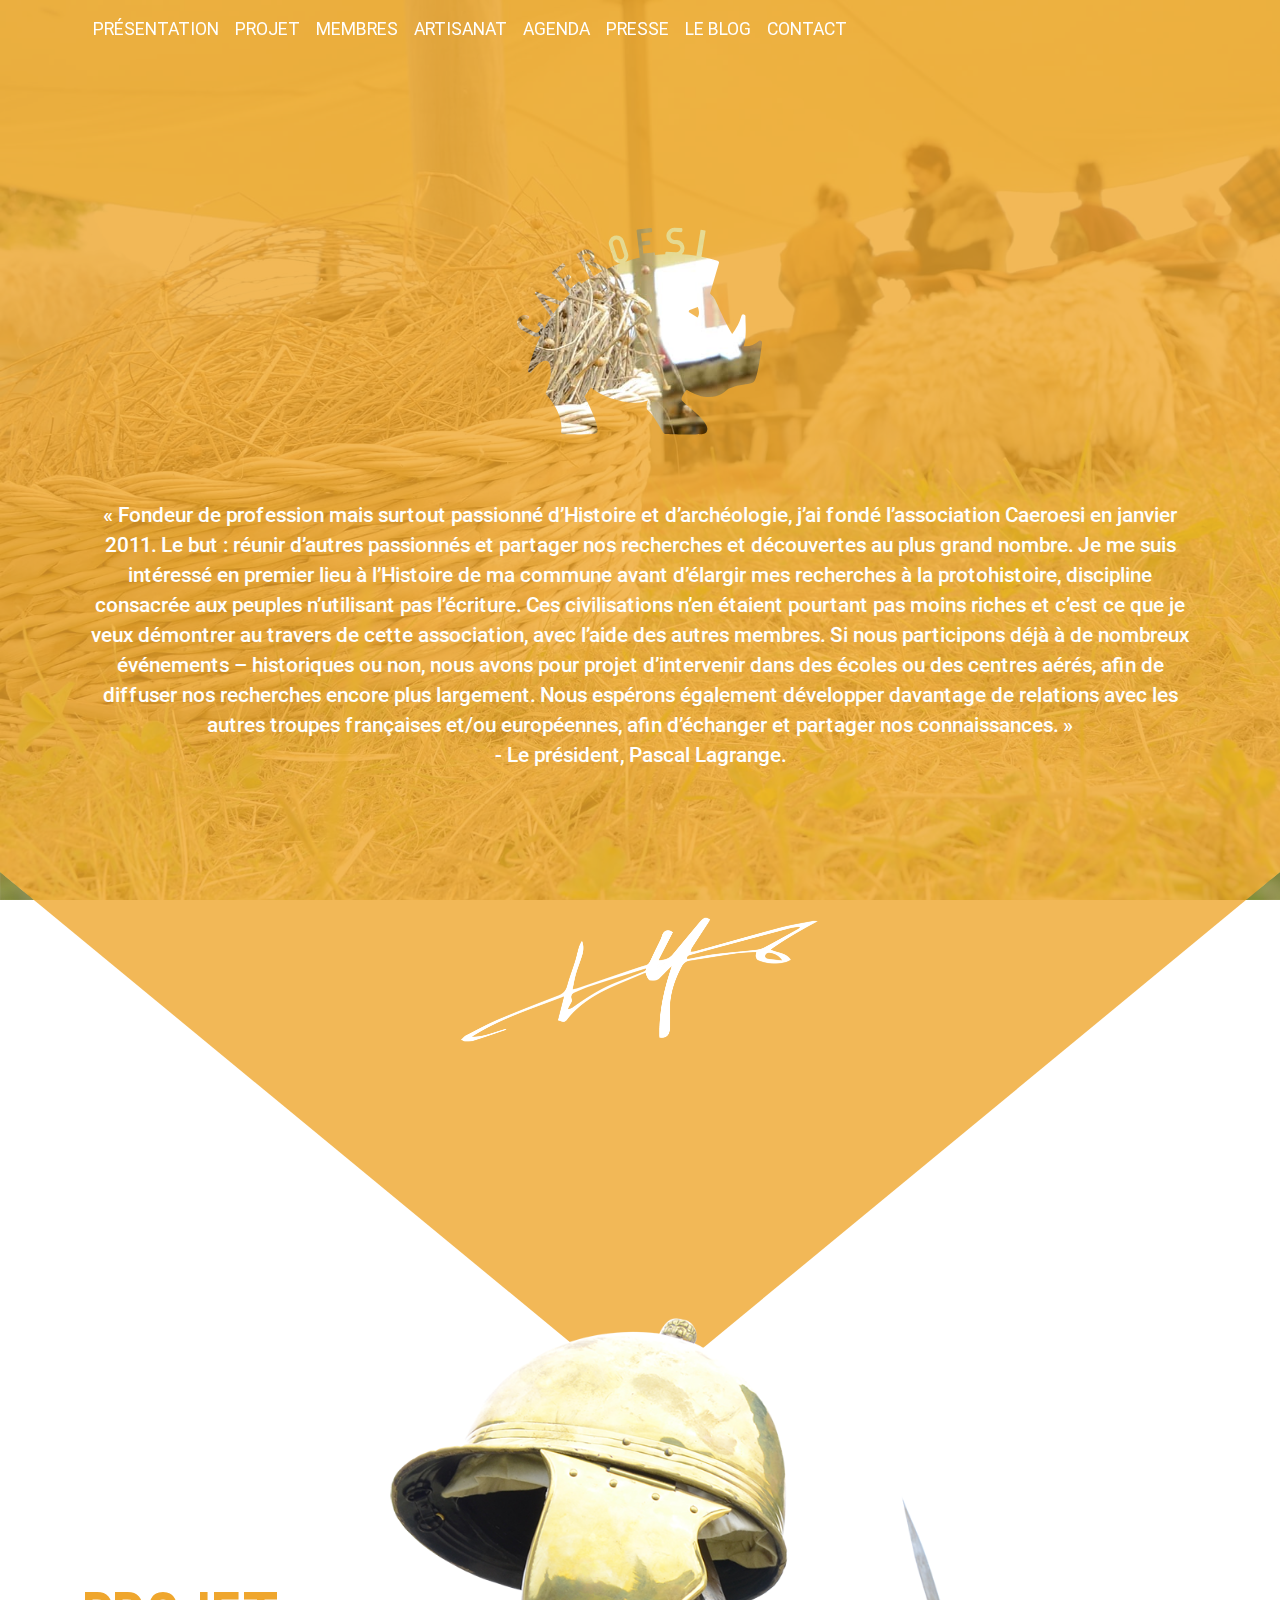
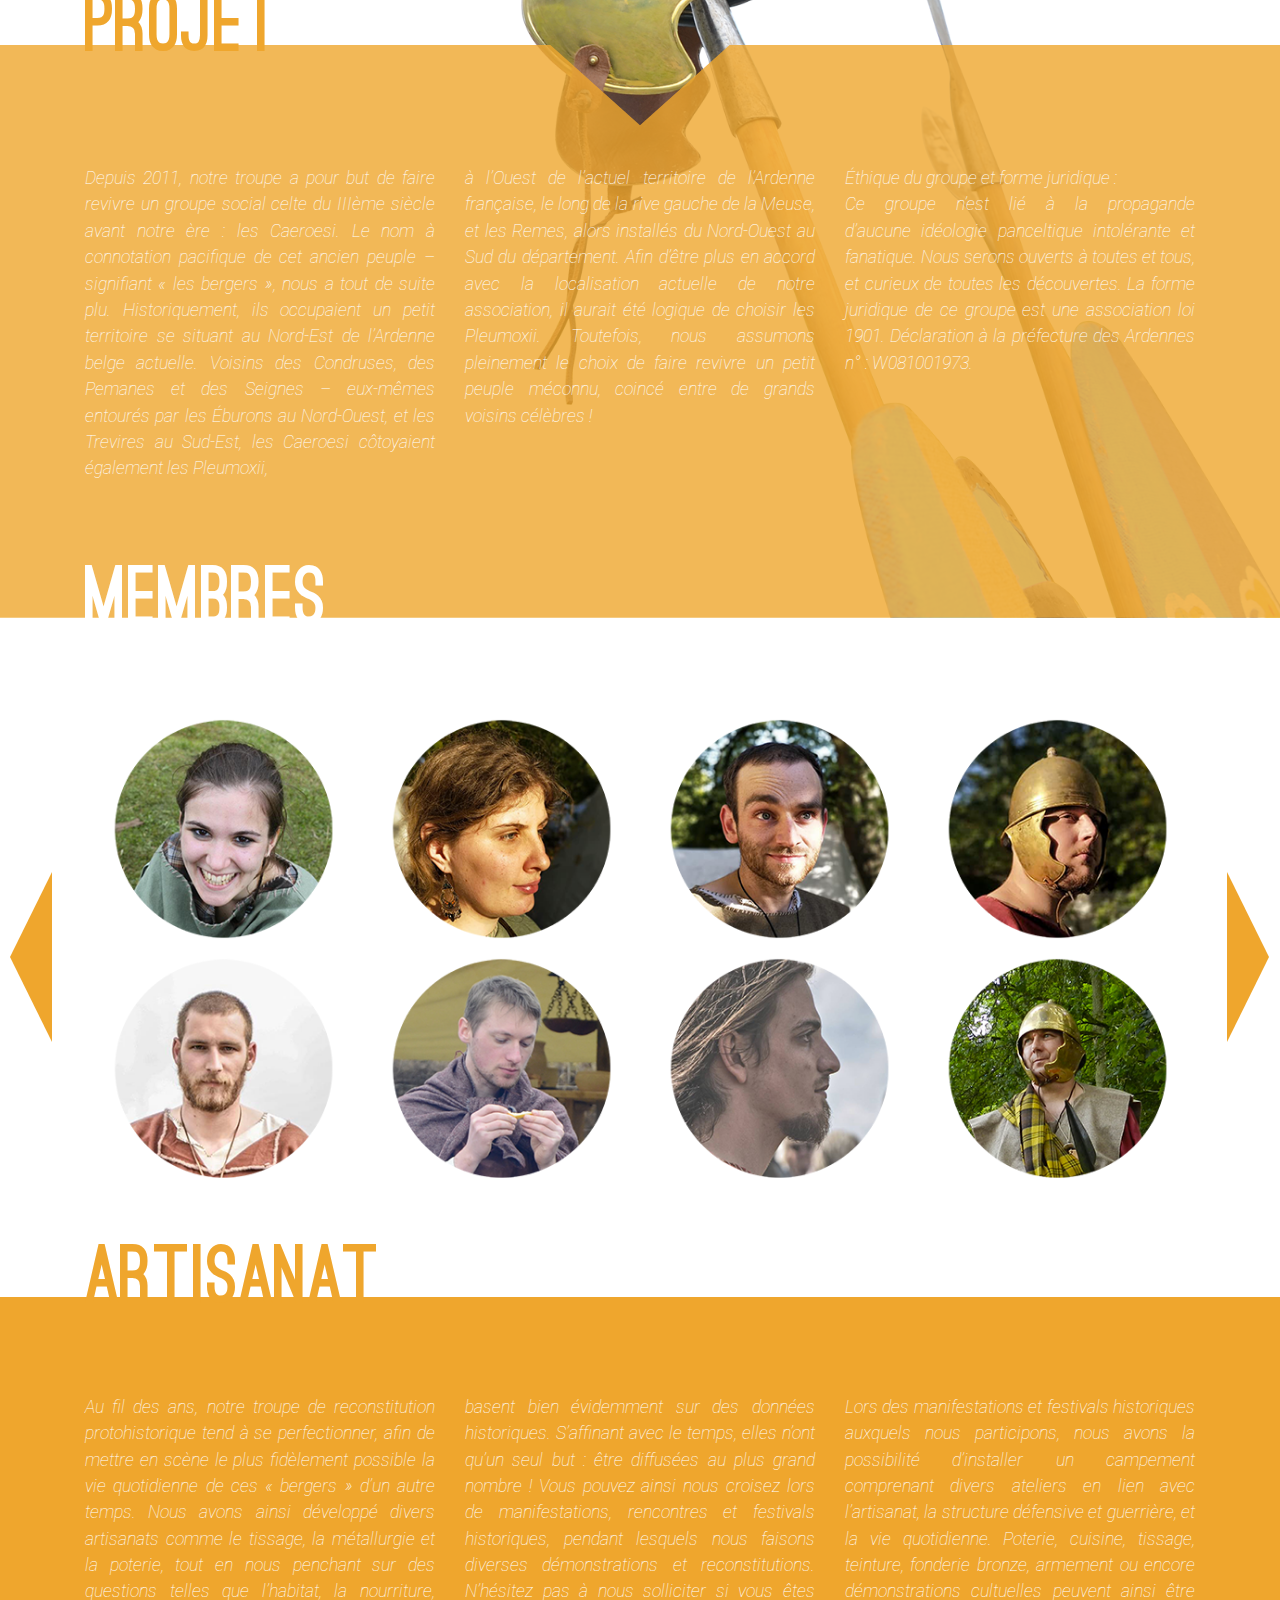
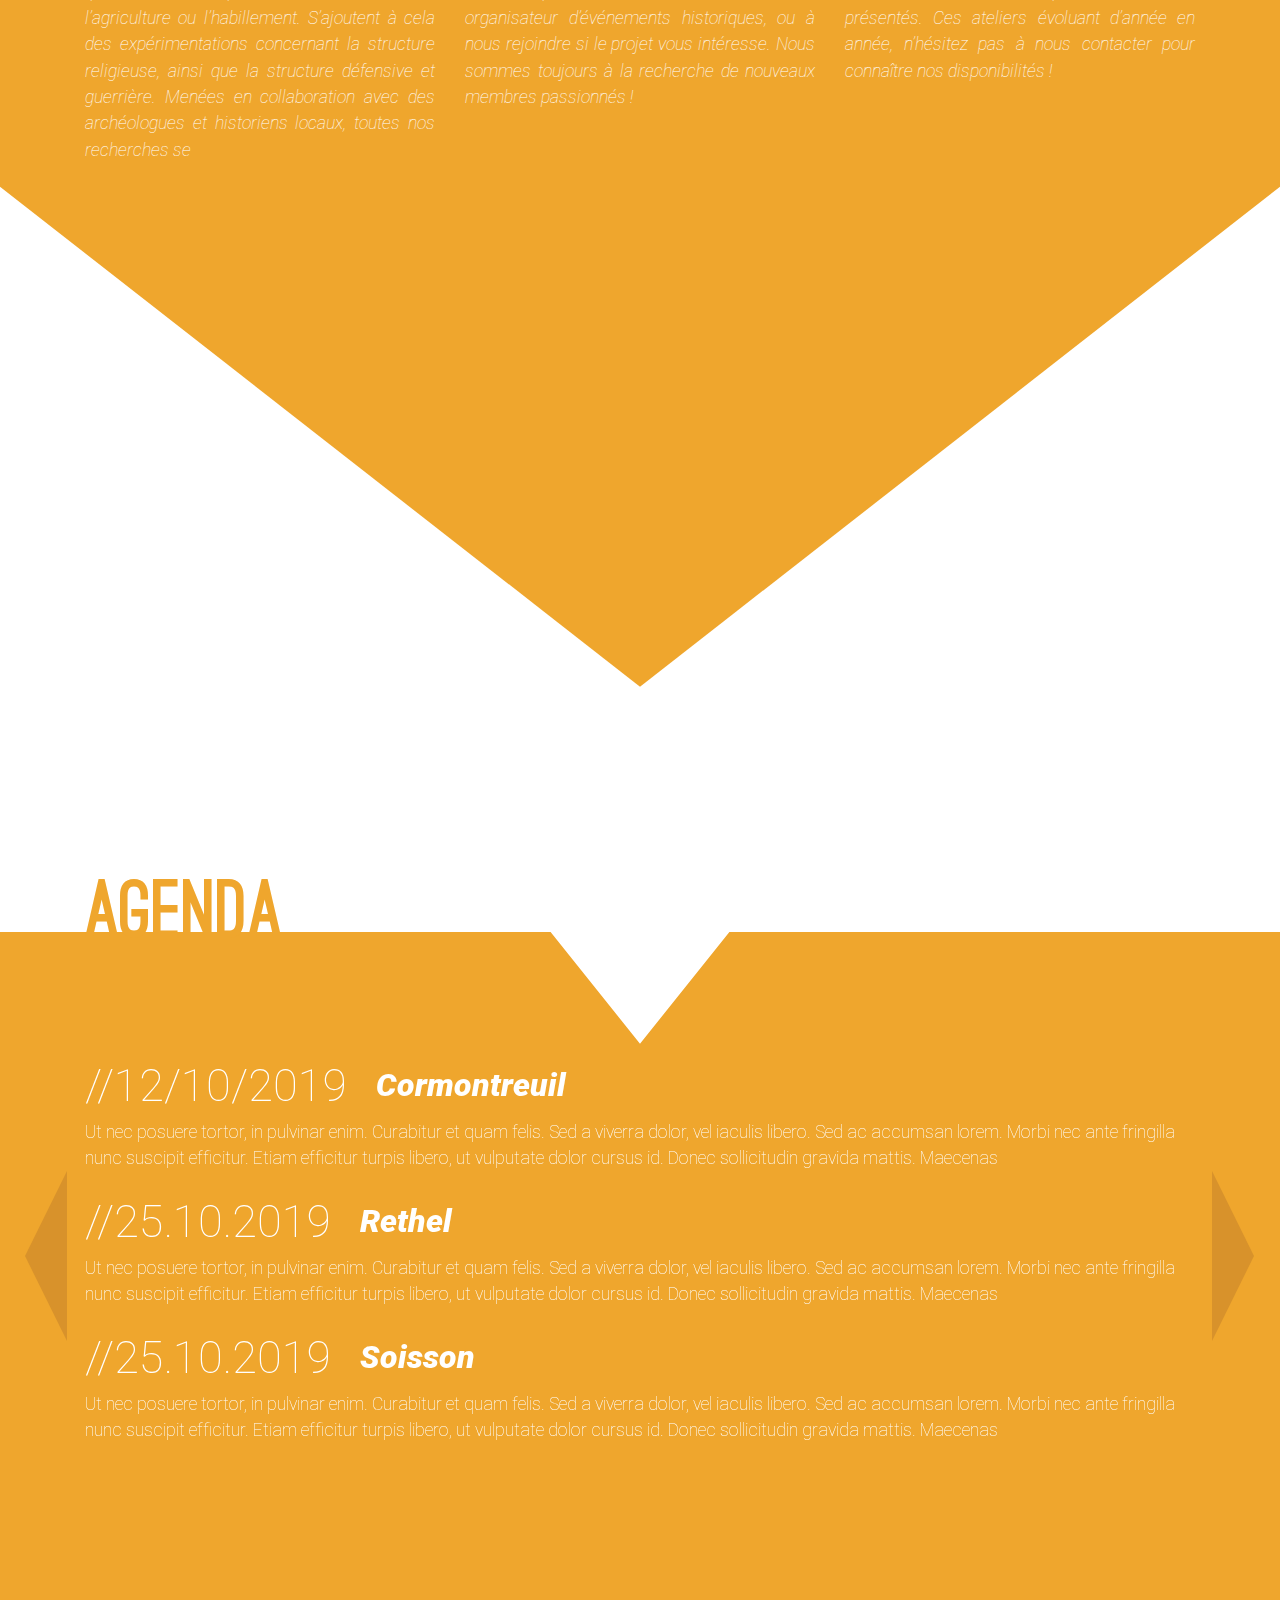
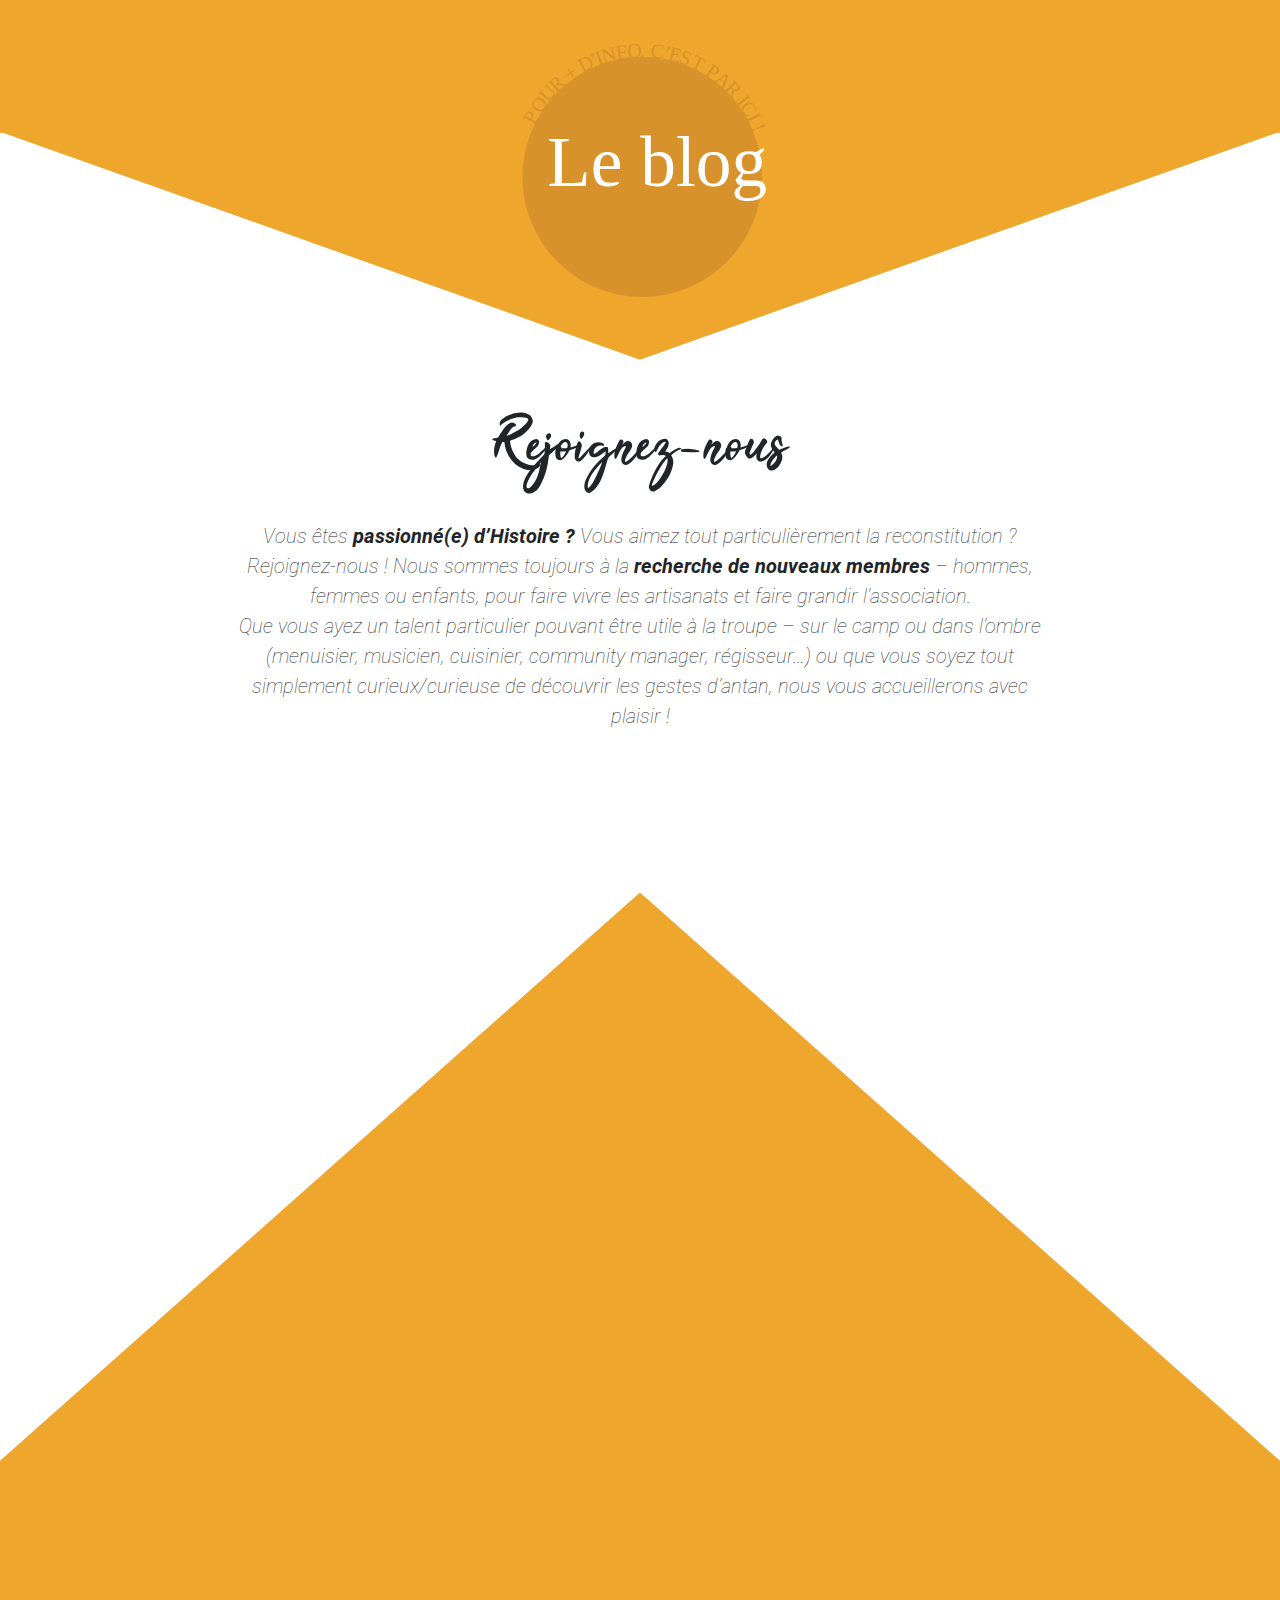
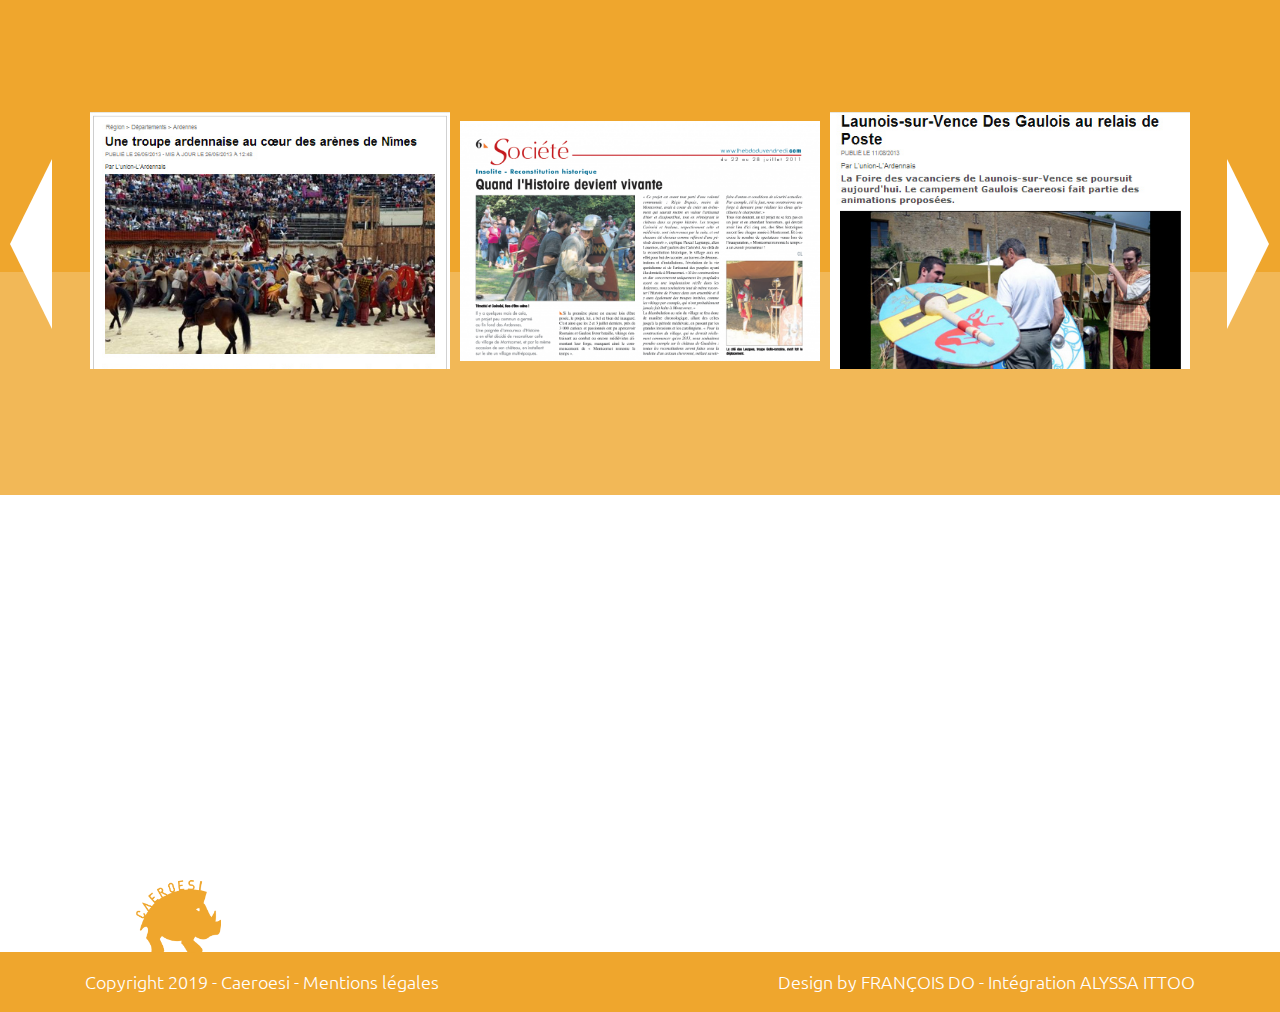
==== commit 63a0127c: "ajout fin de citation" ====
--- a/index.html
+++ b/index.html
@@ -73,7 +73,9 @@
 
             <div class="presentation-content" id="presentation">
                 <div class="container">
-                    <p>« Fondeur de profession mais surtout passionné d’Histoire et d’archéologie, j’ai fondé l’association Caeroesi en janvier 2011. Le but : réunir d’autres passionnés et partager nos recherches et découvertes au plus grand nombre. Je me suis intéressé en premier lieu à l’Histoire de ma commune avant d’élargir mes recherches à la protohistoire, discipline consacrée aux peuples n’utilisant pas l’écriture. Ces civilisations n’en étaient pourtant pas moins riches et c’est ce que je veux démontrer au travers de cette association, avec l’aide des autres membres. Si nous participons déjà à de nombreux événements – historiques ou non, nous avons pour projet d’intervenir dans des écoles ou des centres aérés, afin de diffuser nos recherches encore plus largement. Nous espérons également développer davantage de relations avec les autres troupes françaises et/ou européennes, afin d’échanger et partager nos connaissances. »</p>
+                    <p>« Fondeur de profession mais surtout passionné d’Histoire et d’archéologie, j’ai fondé l’association Caeroesi en janvier 2011. Le but : réunir d’autres passionnés et partager nos recherches et découvertes au plus grand nombre. Je me suis intéressé en premier lieu à l’Histoire de ma commune avant d’élargir mes recherches à la protohistoire, discipline consacrée aux peuples n’utilisant pas l’écriture. Ces civilisations n’en étaient pourtant pas moins riches et c’est ce que je veux démontrer au travers de cette association, avec l’aide des autres membres. Si nous participons déjà à de nombreux événements – historiques ou non, nous avons pour projet d’intervenir dans des écoles ou des centres aérés, afin de diffuser nos recherches encore plus largement. Nous espérons également développer davantage de relations avec les autres troupes françaises et/ou européennes, afin d’échanger et partager nos connaissances. »
+                        <br>- Le président, Pascal Lagrange.
+                    </p>
 
                     <div class="presentation-signature">
                         <img src="images/signature-pascal-lagrange-blanc.png" alt="Signature de Pascal Lagrange" class="img-fluid">
--- a/fonts/font.css
+++ b/fonts/font.css
@@ -1,26 +1,11 @@
 @font-face {
-    font-family: 'Tahu';
+    font-family: 'Tahu!';
     src: url('Tahu!.ttf') format('truetype'); /* Chrome 6+, Firefox 3.6+, IE 9+, Safari 5.1+ */
-}
-
-@font-face {
-  font-family: 'Ostrich';
-  src: url('ostrich-regular.ttf') format('truetype'); /* Chrome 6+, Firefox 3.6+, IE 9+, Safari 5.1+ */
 }
 
 @font-face {
     font-family: 'Ostrich Black';
     src: url('ostrich-black.ttf') format('truetype'); /* Chrome 6+, Firefox 3.6+, IE 9+, Safari 5.1+ */
-}
-
-@font-face {
-    font-family: 'Ostrich Bold';
-    src: url('ostrich-bold.ttf') format('truetype'); /* Chrome 6+, Firefox 3.6+, IE 9+, Safari 5.1+ */
-}
-
-@font-face {
-    font-family: 'Ostrich Light';
-    src: url('ostrich-light.ttf') format('truetype'); /* Chrome 6+, Firefox 3.6+, IE 9+, Safari 5.1+ */
 }
 
 @font-face {
@@ -31,11 +16,6 @@
 @font-face {
     font-family: 'Roboto Black';
     src: url('Roboto-Black.ttf') format('truetype'); /* Chrome 6+, Firefox 3.6+, IE 9+, Safari 5.1+ */
-}
-
-@font-face {
-    font-family: 'Roboto Bold';
-    src: url('Roboto-Bold.ttf') format('truetype'); /* Chrome 6+, Firefox 3.6+, IE 9+, Safari 5.1+ */
 }
 
 @font-face {
@@ -56,12 +36,6 @@
 @font-face {
     font-family: 'Roboto Black Italic';
     src: url('Roboto-BlackItalic.ttf') format('truetype'); /* Chrome 6+, Firefox 3.6+, IE 9+, Safari 5.1+ */
-}
-
-
-@font-face {
-    font-family: 'Roboto Light Italic';
-    src: url('Roboto-LightItalic.ttf') format('truetype'); /* Chrome 6+, Firefox 3.6+, IE 9+, Safari 5.1+ */
 }
 
 @font-face {
--- a/style.css
+++ b/style.css
@@ -378,7 +378,7 @@
 }
 
 #join-us .join-us-title{
-    font-family: 'Tahu', sans-serif;
+    font-family: 'Tahu!', sans-serif;
     font-size: 4rem;
     margin-bottom: 35px;
 }
@@ -583,10 +583,6 @@
 
 @media (max-width: 768px){
     .on-mobile{ display: block !important; }
-    .row {
-        -webkit-flex-wrap: wrap;
-        display: block;
-    }
     .navbar.fixed{
         background-color: transparent !important;
     }
@@ -638,8 +634,8 @@
     .presentation{
         height: auto;
         min-height: 1100px;
-        clip-path: none;
-        -webkit-clip-path: none;
+        clip-path: polygon(0 0, 100% 0, 100% 885px, 50% 100%, 0 885px);
+        -webkit-clip-path: polygon(0 0, 100% 0, 100% 885px, 50% 100%, 0 885px);
     }
 
     .presentation .presentation-content{
@@ -669,6 +665,16 @@
         padding: 50px 0;
     }
 
+    .agenda .projet-content{
+        padding-bottom: 0;
+    }
+
+    .agenda .btn-blog{
+        width: 150px;
+        height: 150px;
+        margin-left: -75px;
+    }
+
     .agenda-carousel, .presse-carousel, .members-carousel{
         width: 75%;
         margin: auto;
@@ -676,6 +682,10 @@
 
     .carousel-arrow.agenda-prev{ left: 0; }
     .carousel-arrow.agenda-next{ right: 0; }
+
+    .slick-slide img{
+        margin: auto;
+    }
 
     #join-us .join-us-description{
         padding: 0;
@@ -694,4 +704,12 @@
     .footer-bottom .d-flex{
         display: block !important;
     }
+}
+
+@media (max-width: 767.98px){
+    .row {
+        flex-wrap: wrap;
+        -webkit-flex-wrap: wrap;
+        display: block;
+    }
 }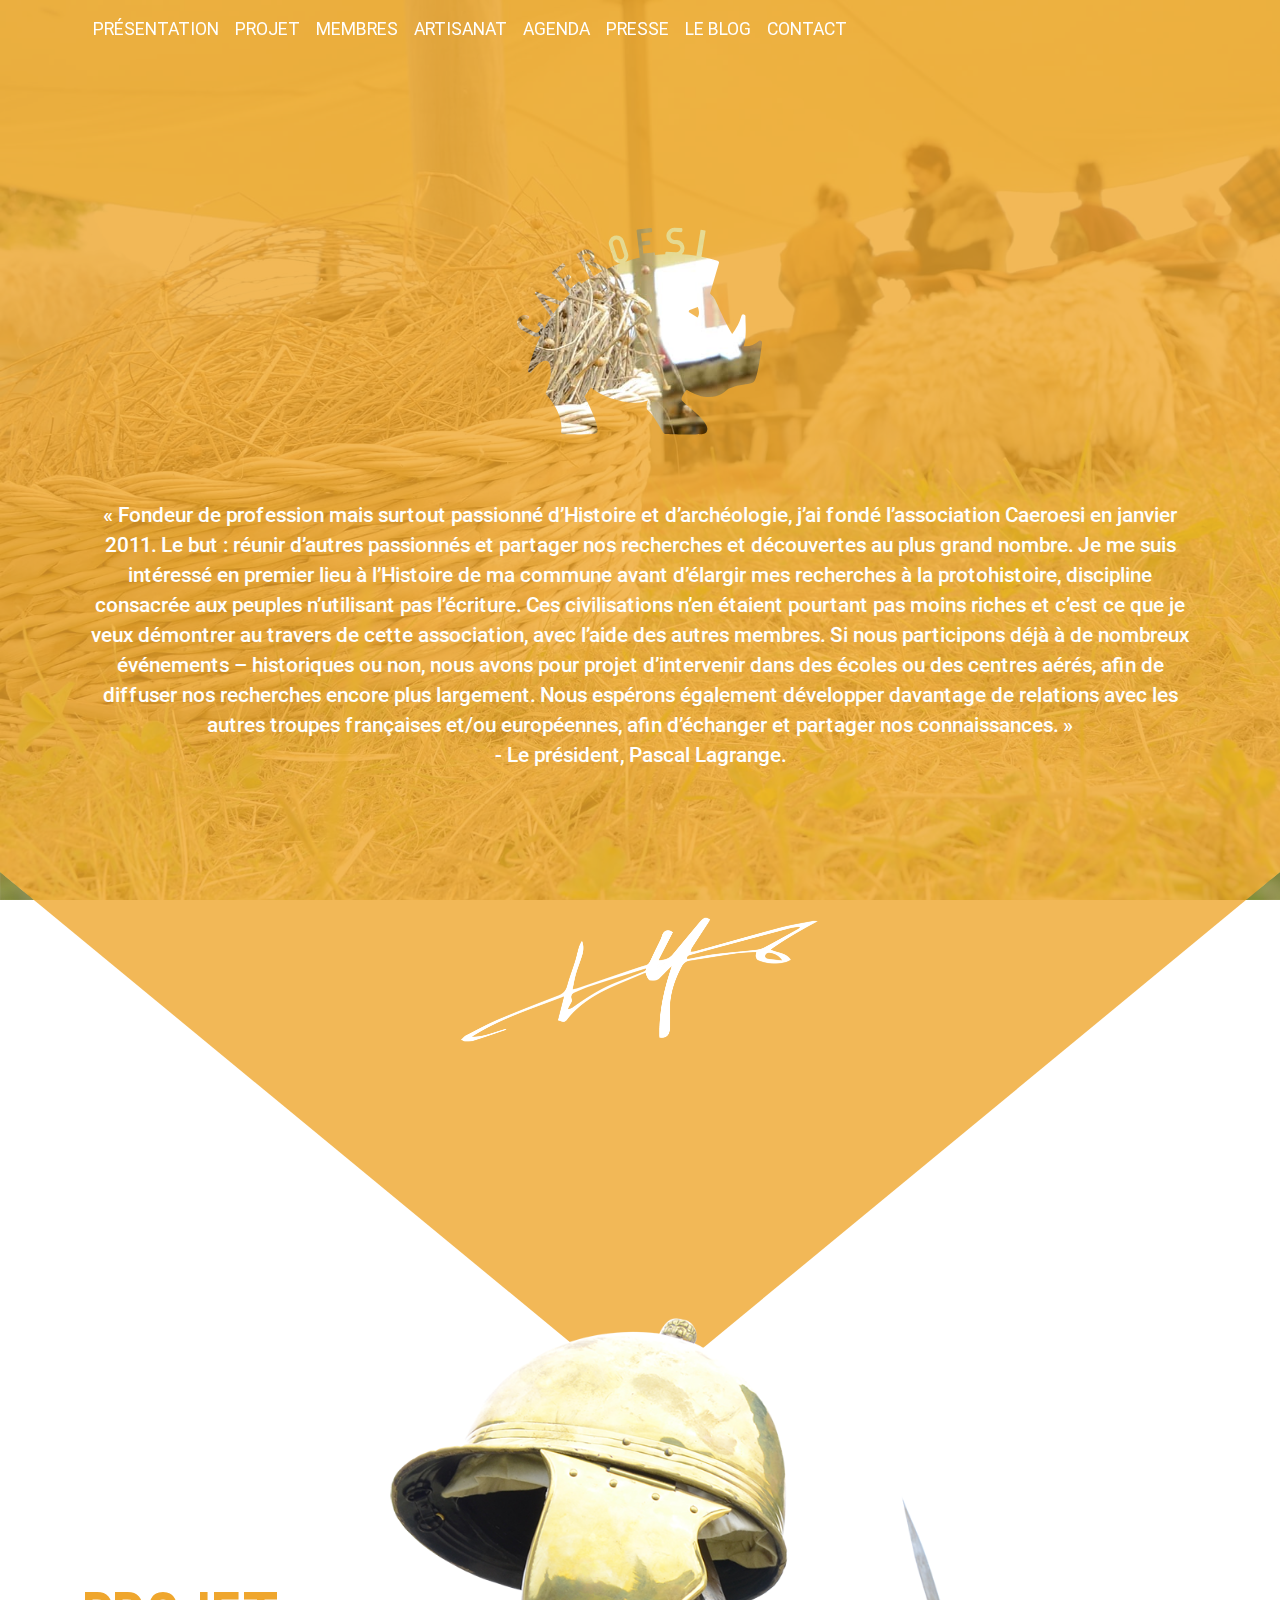
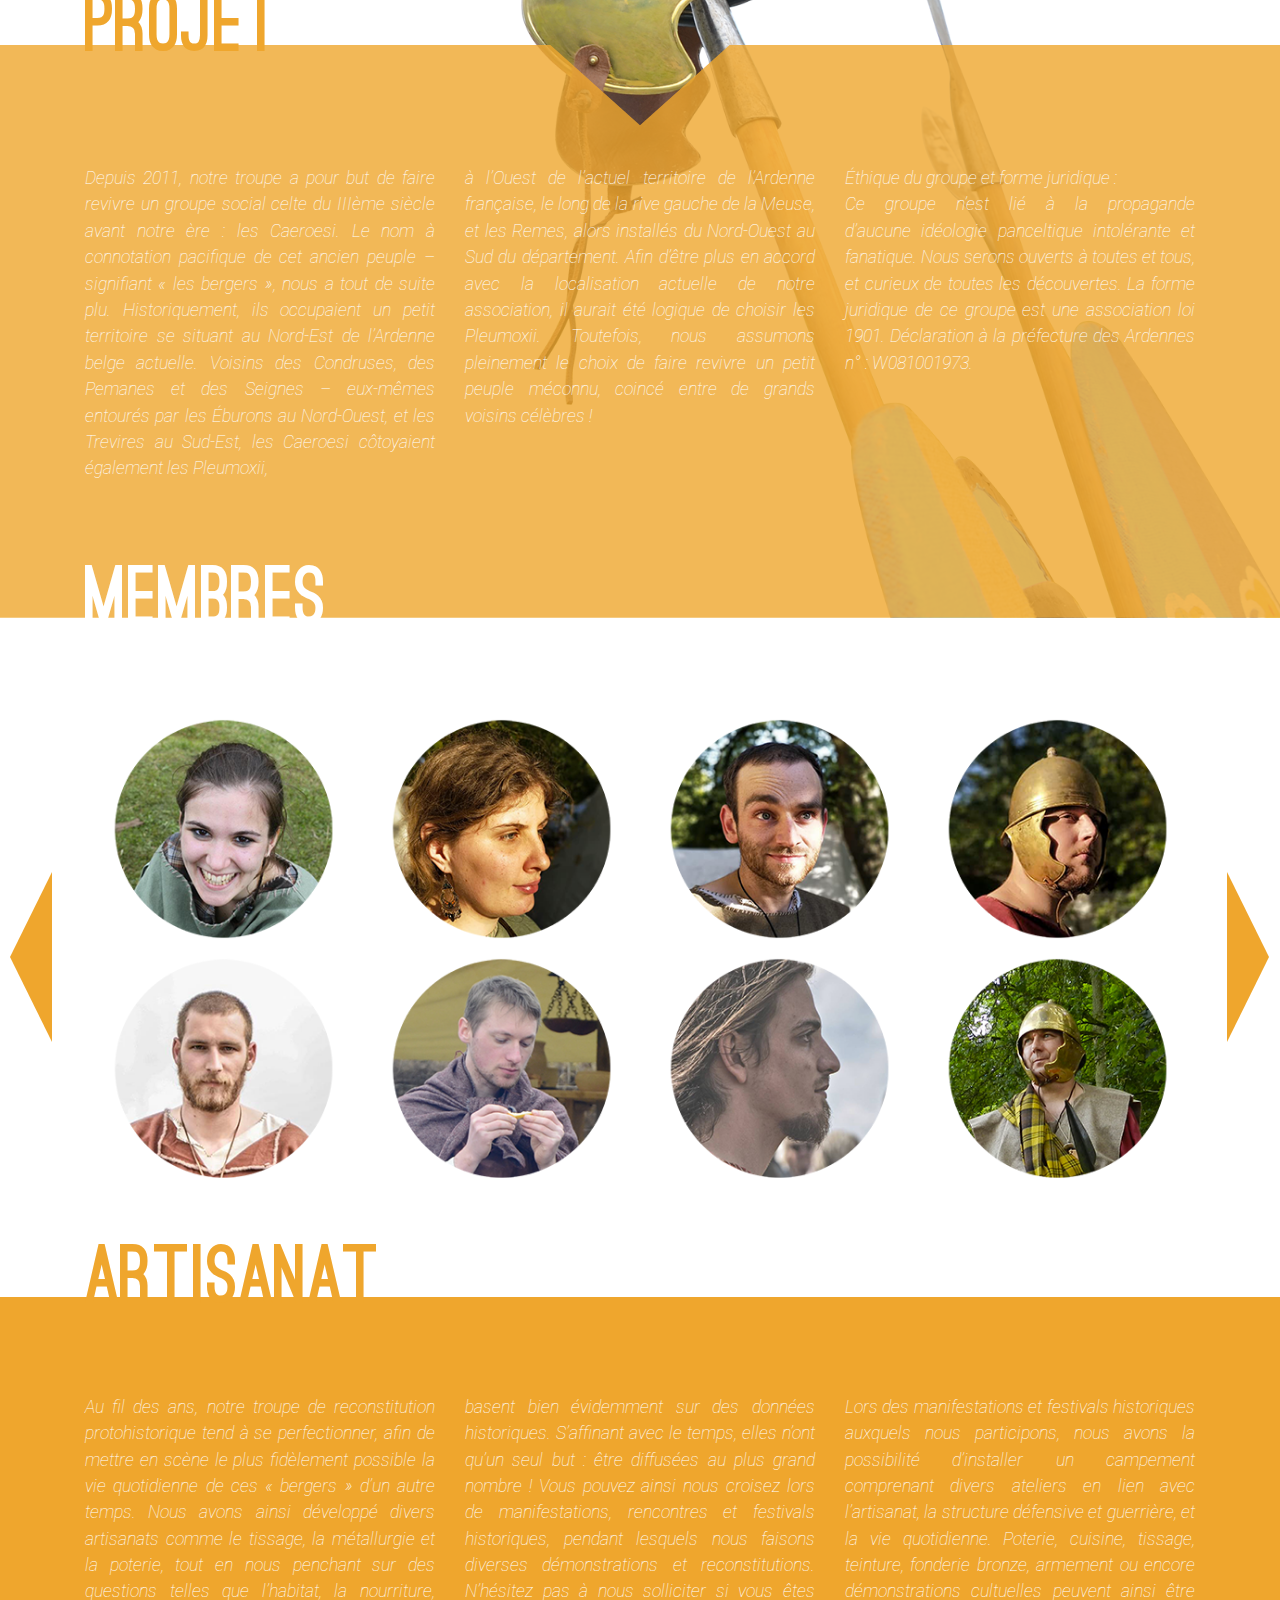
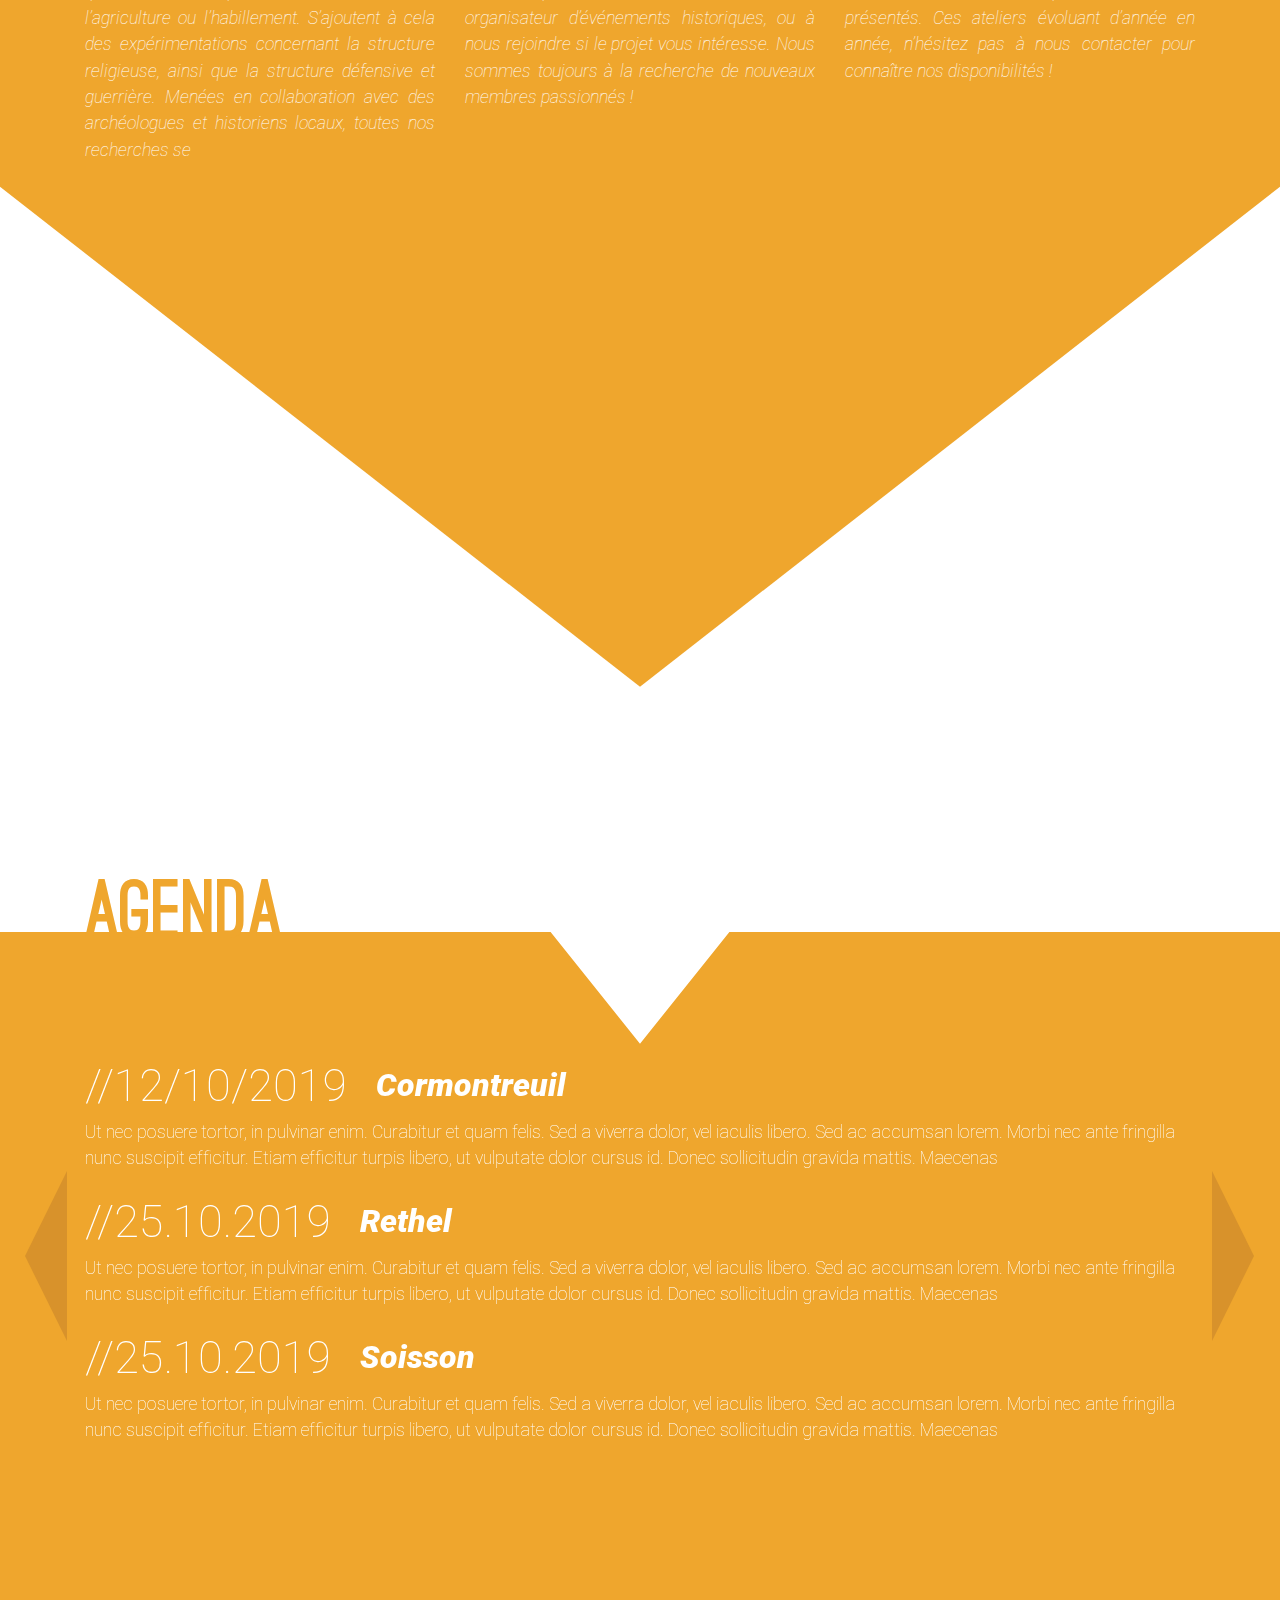
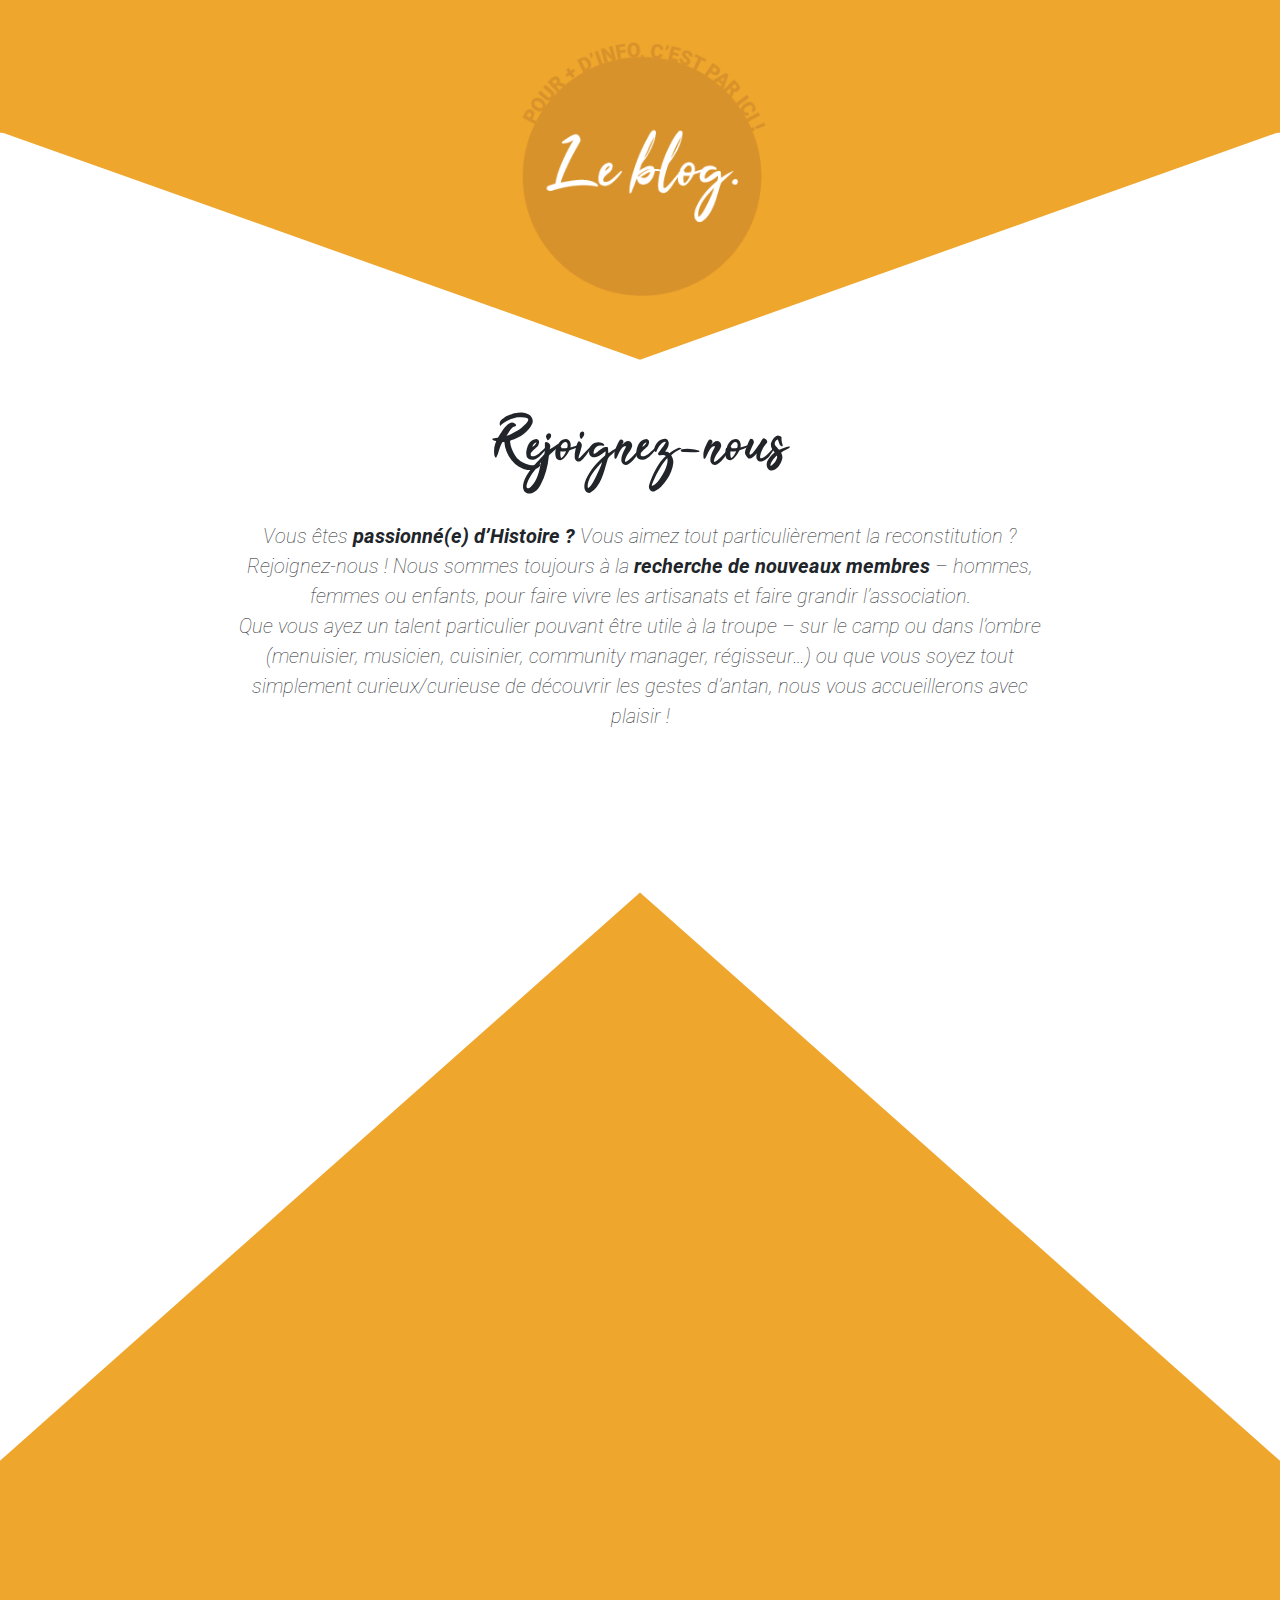
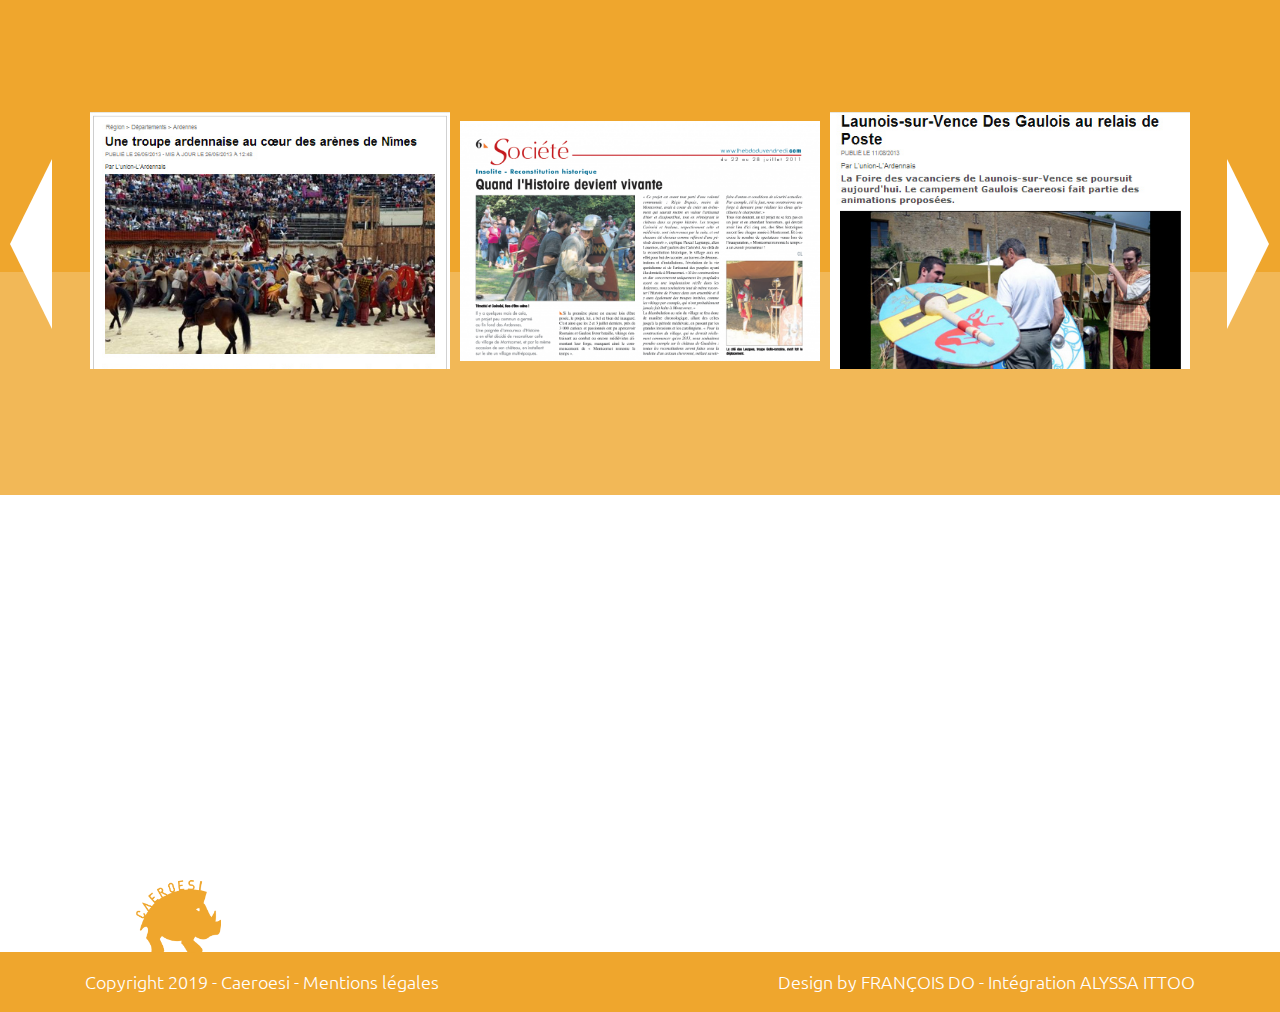
==== commit 44fe075a: "fix btn blog + arrow carousel members" ====
--- a/index.html
+++ b/index.html
@@ -272,7 +272,7 @@
 
         <div class="btn-blog" id="btn-blog">
             <a href="http://caeroesi.fr/asso/" target="_blank" class="btn-blog-circle">
-                <img src="images/btn-blog.svg" alt="Bouton aller vers le blog">
+                <img src="images/btn-blog.png" alt="Bouton aller vers le blog" class="img-fluid">
             </a>
         </div>
     </section>
--- a/style.css
+++ b/style.css
@@ -69,6 +69,7 @@
     margin-top: -85px;
     border-style: solid;
     background-size: contain;
+    z-index: 10;
 }
 
 .carousel-arrow.prev,
@@ -174,6 +175,10 @@
     font-family: 'Roboto Medium', sans-serif;
     font-size: 1.3rem;
     line-height: 1.875rem;
+}
+
+.presentation-content .presentation-content-president{
+    font-family: 'Roboto', sans-serif;
 }
 
 .presentation-signature{
@@ -533,6 +538,13 @@
     margin-bottom: 10px;
 }
 
+.modal-form .modal-body p{
+    text-align: center;
+    color: #efa62d;
+    font-family: 'Roboto Thin', sans-serif;
+    font-size: 1.1rem;
+}
+
 .modal-header{
     border: 0;
     clear: both;
@@ -712,4 +724,12 @@
         -webkit-flex-wrap: wrap;
         display: block;
     }
+}
+
+@media (max-width: 425px){
+    .presentation{
+        min-height: 1200px;
+        clip-path: polygon(0 0, 100% 0, 100% 1080px, 50% 100%, 0 1080px);
+        -webkit-clip-path: polygon(0 0, 100% 0, 100% 1080px, 50% 100%, 0 1080px);
+    }
 }